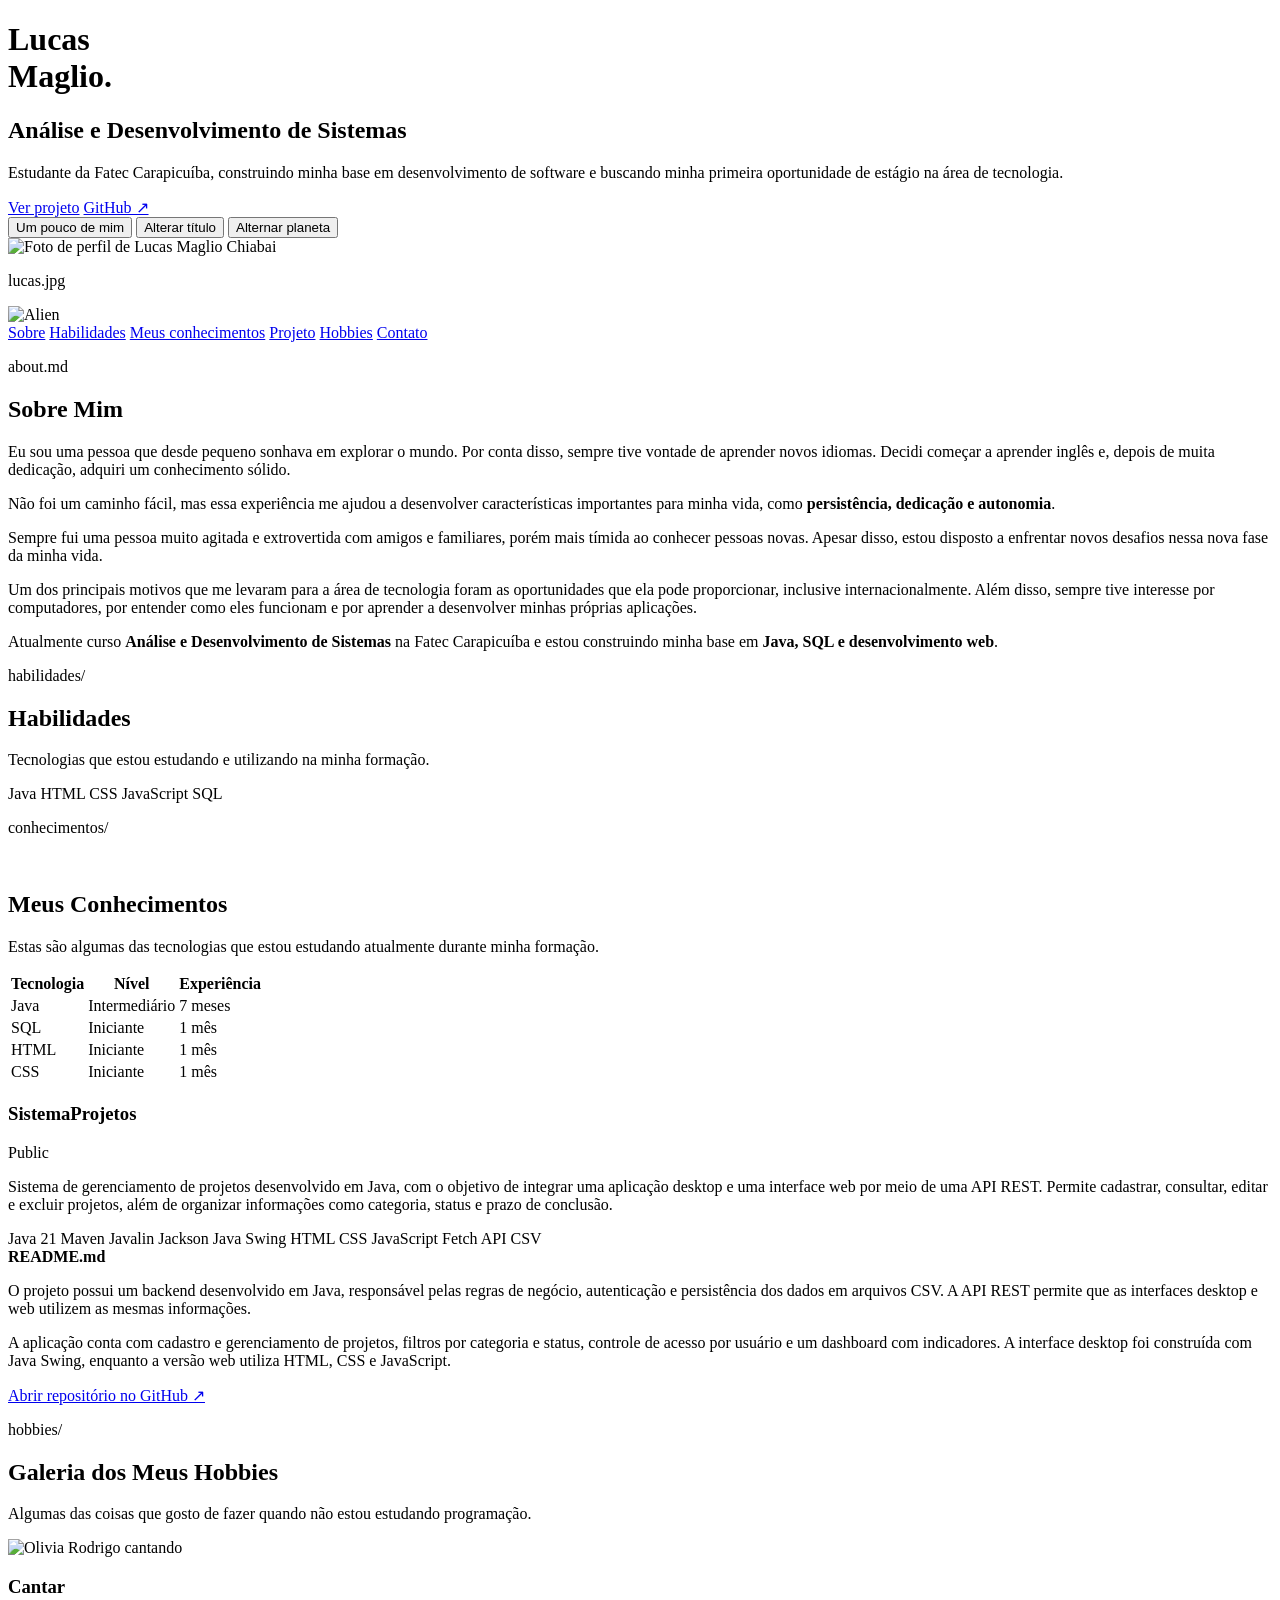
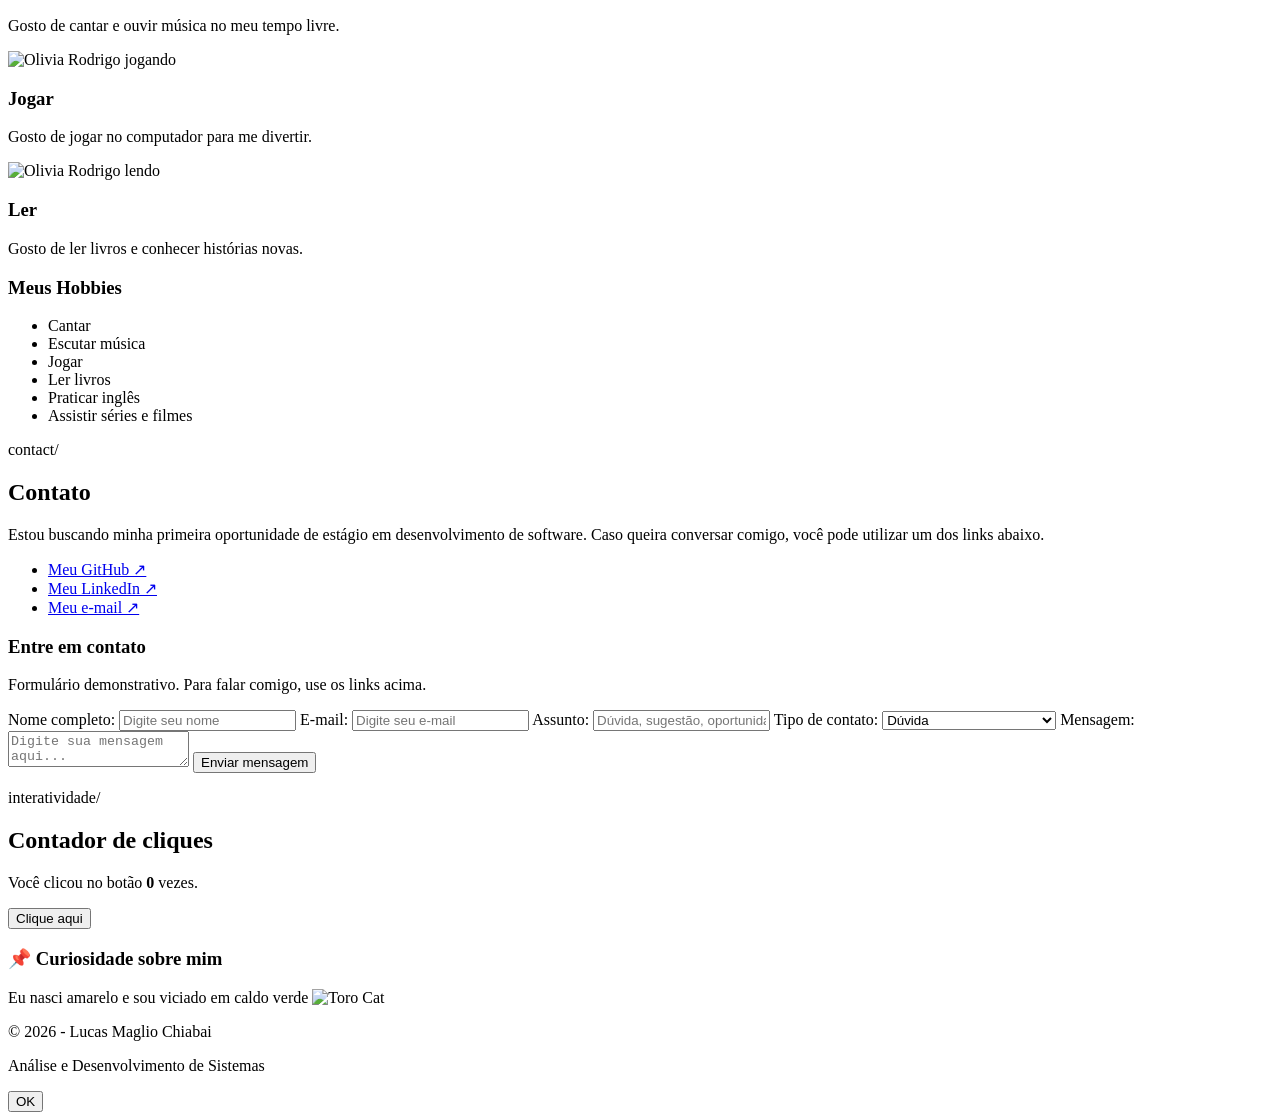
==== docs/index.html @ 8a70385c "Update index.html" ====
<!doctype html>
<html lang="pt-BR">
  <head>
    <meta charset="UTF-8" />
    <meta name="viewport" content="width=device-width, initial-scale=1.0" />

    <title>Portfólio - Lucas Maglio Chiabai</title>

    <link rel="stylesheet" href="../css/style.css" />

    <link rel="preconnect" href="https://fonts.googleapis.com" />
    <link rel="preconnect" href="https://fonts.gstatic.com" crossorigin />

    <link
      href="https://fonts.googleapis.com/css2?family=Jost:wght@400;500;600&display=swap"
      rel="stylesheet"
    />
  </head>

  <body>
    <div class="fundo-mercury"></div>

    <div class="layout">
      <!-- CABEÇALHO -->
      <header>
        <div class="apresentacao">
          <div class="texto-apresentacao">
            <h1 id="titulo-principal">
              Lucas<br />
              Maglio.
            </h1>

            <h2>Análise e Desenvolvimento de Sistemas</h2>

            <p>
              Estudante da Fatec Carapicuíba, construindo minha base em
              desenvolvimento de software e buscando minha primeira oportunidade
              de estágio na área de tecnologia.
            </p>

            <div class="botoes">
              <a class="botao-principal" href="#projeto">Ver projeto</a>

              <a
                class="botao-secundario"
                href="https://github.com/1lucasmaglio"
                target="_blank"
                rel="noopener noreferrer"
              >
                GitHub ↗
              </a>
            </div>

            <!-- BOTÕES DE INTERATIVIDADE -->
            <div class="botoes">
              <button class="botao-js" onclick="apresentacao()">
                Um pouco de mim
              </button>

              <button class="botao-js" onclick="alterarTitulo()">
                Alterar título
              </button>

              <button class="botao-js" onclick="alternarTema()">
                Alternar planeta
              </button>
            </div>
          </div>

          <!-- FOTO DE PERFIL -->
          <div class="foto-area">
            <img
              src="../imagens/imagem-lucas.jpg"
              alt="Foto de perfil de Lucas Maglio Chiabai"
            />

            <p>lucas.jpg</p>
          </div>

          <!-- Alien -->
          <div class="decoracoes-espaciais">
            <img id="alien" src="../imagens/alien.jpg" alt="Alien" />
          </div>
        </div>
      </header>

      <!-- MENU -->
      <nav class="menu">
        <a href="#sobre">Sobre</a>
        <a href="#habilidades">Habilidades</a>
        <a href="#conhecimentos">Meus conhecimentos</a>
        <a href="#projeto">Projeto</a>
        <a href="#hobbies">Hobbies</a>
        <a href="#contato">Contato</a>
      </nav>

      <main>
        <!-- SOBRE MIM -->
        <section class="card" id="sobre">
          <p class="nome-arquivo">about.md</p>

          <h2>Sobre Mim</h2>

          <div class="sobre">
            <p>
              Eu sou uma pessoa que desde pequeno sonhava em explorar o mundo.
              Por conta disso, sempre tive vontade de aprender novos idiomas.
              Decidi começar a aprender inglês e, depois de muita dedicação,
              adquiri um conhecimento sólido.
            </p>

            <p>
              Não foi um caminho fácil, mas essa experiência me ajudou a
              desenvolver características importantes para minha vida, como
              <strong>persistência, dedicação e autonomia</strong>.
            </p>

            <p>
              Sempre fui uma pessoa muito agitada e extrovertida com amigos e
              familiares, porém mais tímida ao conhecer pessoas novas. Apesar
              disso, estou disposto a enfrentar novos desafios nessa nova fase
              da minha vida.
            </p>

            <p>
              Um dos principais motivos que me levaram para a área de tecnologia
              foram as oportunidades que ela pode proporcionar, inclusive
              internacionalmente. Além disso, sempre tive interesse por
              computadores, por entender como eles funcionam e por aprender a
              desenvolver minhas próprias aplicações.
            </p>

            <p>
              Atualmente curso
              <strong>Análise e Desenvolvimento de Sistemas</strong>
              na Fatec Carapicuíba e estou construindo minha base em
              <strong>Java, SQL e desenvolvimento web</strong>.
            </p>
          </div>
        </section>

        <!-- HABILIDADES -->
        <section class="card" id="habilidades">
          <p class="nome-arquivo">habilidades/</p>

          <h2>Habilidades</h2>

          <p class="descricao">
            Tecnologias que estou estudando e utilizando na minha formação.
          </p>

          <div class="habilidades-lista">
            <span class="hab-item">Java</span>
            <span class="hab-item">HTML</span>
            <span class="hab-item">CSS</span>
            <span class="hab-item">JavaScript</span>
            <span class="hab-item">SQL</span>
          </div>
        </section>

        <!-- CONHECIMENTOS -->
        <section class="card" id="conhecimentos">
          <p class="nome-arquivo">conhecimentos/</p>

          <!-- SATURNO DECORATIVO -->
          <img
            src="../imagens/saturno.png"
            alt=""
            class="decoracao decoracao-jupiter"
            aria-hidden="true"
          />

          <h2>Meus Conhecimentos</h2>

          <p class="descricao">
            Estas são algumas das tecnologias que estou estudando atualmente
            durante minha formação.
          </p>

          <div class="tabela-container">
            <table>
              <thead>
                <tr>
                  <th>Tecnologia</th>
                  <th>Nível</th>
                  <th>Experiência</th>
                </tr>
              </thead>

              <tbody>
                <tr>
                  <td>Java</td>
                  <td>Intermediário</td>
                  <td>7 meses</td>
                </tr>

                <tr>
                  <td>SQL</td>
                  <td>Iniciante</td>
                  <td>1 mês</td>
                </tr>

                <tr>
                  <td>HTML</td>
                  <td>Iniciante</td>
                  <td>1 mês</td>
                </tr>

                <tr>
                  <td>CSS</td>
                  <td>Iniciante</td>
                  <td>1 mês</td>
                </tr>
              </tbody>
            </table>
          </div>
        </section>

        <!-- PROJETO -->
        <article class="projeto" id="projeto">
          <div class="projeto-topo">
            <h3>SistemaProjetos</h3>

            <span class="publico">Public</span>
          </div>

          <p class="projeto-descricao">
            Sistema de gerenciamento de projetos desenvolvido em Java, com o
            objetivo de integrar uma aplicação desktop e uma interface web por
            meio de uma API REST. Permite cadastrar, consultar, editar e excluir
            projetos, além de organizar informações como categoria, status e
            prazo de conclusão.
          </p>

          <div class="tecnologias-projeto">
            <span>Java 21</span>
            <span>Maven</span>
            <span>Javalin</span>
            <span>Jackson</span>
            <span>Java Swing</span>
            <span>HTML</span>
            <span>CSS</span>
            <span>JavaScript</span>
            <span>Fetch API</span>
            <span>CSV</span>
          </div>

          <div class="readme">
            <strong>README.md</strong>

            <p>
              O projeto possui um backend desenvolvido em Java, responsável
              pelas regras de negócio, autenticação e persistência dos dados em
              arquivos CSV. A API REST permite que as interfaces desktop e web
              utilizem as mesmas informações.
            </p>

            <p>
              A aplicação conta com cadastro e gerenciamento de projetos,
              filtros por categoria e status, controle de acesso por usuário e
              um dashboard com indicadores. A interface desktop foi construída
              com Java Swing, enquanto a versão web utiliza HTML, CSS e
              JavaScript.
            </p>
          </div>

          <a
            class="link-projeto"
            href="https://github.com/1lucasmaglio/SistemaProjetos"
            target="_blank"
            rel="noopener noreferrer"
          >
            Abrir repositório no GitHub ↗
          </a>
        </article>

        <!-- HOBBIES -->
        <section class="card" id="hobbies">
          <p class="nome-arquivo">hobbies/</p>

          <h2>Galeria dos Meus Hobbies</h2>

          <p class="descricao">
            Algumas das coisas que gosto de fazer quando não estou estudando
            programação.
          </p>

          <div class="galeria">
            <!-- CANTAR -->
            <div class="card-hobby">
              <img
                src="../imagens/oliviarodrigo-cantando.webp"
                alt="Olivia Rodrigo cantando"
              />

              <h3>Cantar</h3>

              <p>Gosto de cantar e ouvir música no meu tempo livre.</p>
            </div>

            <!-- JOGAR -->
            <div class="card-hobby">
              <img
                src="../imagens/oliviarodrigo-jogando.webp"
                alt="Olivia Rodrigo jogando"
              />

              <h3>Jogar</h3>

              <p>Gosto de jogar no computador para me divertir.</p>
            </div>

            <!-- LER -->
            <div class="card-hobby">
              <img
                src="../imagens/oliviarodrigo-lendo.webp"
                alt="Olivia Rodrigo lendo"
              />

              <h3>Ler</h3>

              <p>Gosto de ler livros e conhecer histórias novas.</p>
            </div>
          </div>

          <h3 class="titulo-hobbies">Meus Hobbies</h3>

          <ul class="lista-hobbies">
            <li>Cantar</li>
            <li>Escutar música</li>
            <li>Jogar</li>
            <li>Ler livros</li>
            <li>Praticar inglês</li>
            <li>Assistir séries e filmes</li>
          </ul>
        </section>

        <!-- CONTATO -->
        <section class="card" id="contato">
          <p class="nome-arquivo">contact/</p>

          <h2>Contato</h2>

          <p class="descricao">
            Estou buscando minha primeira oportunidade de estágio em
            desenvolvimento de software. Caso queira conversar comigo, você pode
            utilizar um dos links abaixo.
          </p>

          <ul class="links-contato">
            <li>
              <a
                href="https://github.com/1lucasmaglio"
                target="_blank"
                rel="noopener noreferrer"
              >
                Meu GitHub ↗
              </a>
            </li>

            <li>
              <a
                href="https://www.linkedin.com/in/lucas-maglio-chiabai/"
                target="_blank"
                rel="noopener noreferrer"
              >
                Meu LinkedIn ↗
              </a>
            </li>

            <li>
              <a href="mailto:lucasmaglionovo@gmail.com">Meu e-mail ↗</a>
            </li>
          </ul>

          <h3 class="titulo-contato">Entre em contato</h3>

          <p class="descricao">
            Formulário demonstrativo. Para falar comigo, use os links acima.
          </p>

          <!-- FORMULÁRIO -->
          <form class="formulario">
            <label for="nome">Nome completo:</label>

            <input
              type="text"
              id="nome"
              name="nome"
              placeholder="Digite seu nome"
              required
              minlength="3"
            />

            <label for="email">E-mail:</label>

            <input
              type="email"
              id="email"
              name="email"
              placeholder="Digite seu e-mail"
              required
            />

            <label for="assunto">Assunto:</label>

            <input
              type="text"
              id="assunto"
              name="assunto"
              placeholder="Dúvida, sugestão, oportunidade..."
            />

            <label for="tipo">Tipo de contato:</label>

            <select id="tipo" name="tipo">
              <option value="duvida">Dúvida</option>
              <option value="sugestao">Sugestão</option>
              <option value="oportunidade">Oportunidade profissional</option>
            </select>

            <label for="mensagem">Mensagem:</label>

            <textarea
              id="mensagem"
              name="mensagem"
              placeholder="Digite sua mensagem aqui..."
              required
              minlength="10"
            ></textarea>

            <button type="submit">Enviar mensagem</button>

            <p id="feedback"></p>
          </form>
        </section>

        <!-- CONTADOR DE CLIQUES -->
        <section class="card">
          <p class="nome-arquivo">interatividade/</p>

          <h2>Contador de cliques</h2>

          <div class="acoes-interativas">
            <p>
              Você clicou no botão
              <strong id="contador">0</strong>
              vezes.
            </p>

            <button class="botao-js" onclick="contarClique()">
              Clique aqui
            </button>
          </div>
        </section>

        <!-- CURIOSIDADE -->
        <aside class="curiosidade">
          <h3>📌 Curiosidade sobre mim</h3>

          <p>
            Eu nasci amarelo e sou viciado em caldo verde

            <img class="toro-inline" src="../imagens/toro.png" alt="Toro Cat" />
          </p>
        </aside>
      </main>

      <!-- RODAPÉ -->
      <footer>
        <p>© 2026 - Lucas Maglio Chiabai</p>

        <p>Análise e Desenvolvimento de Sistemas</p>
      </footer>
    </div>

    <div id="popup">
      <p id="popup-mensagem"></p>

      <input type="text" id="popup-input" hidden />

      <button id="popup-confirmar">OK</button>
    </div>

    <!-- JAVASCRIPT EXTERNO -->
    <script src="../js/script.js"></script>
  </body>
</html>
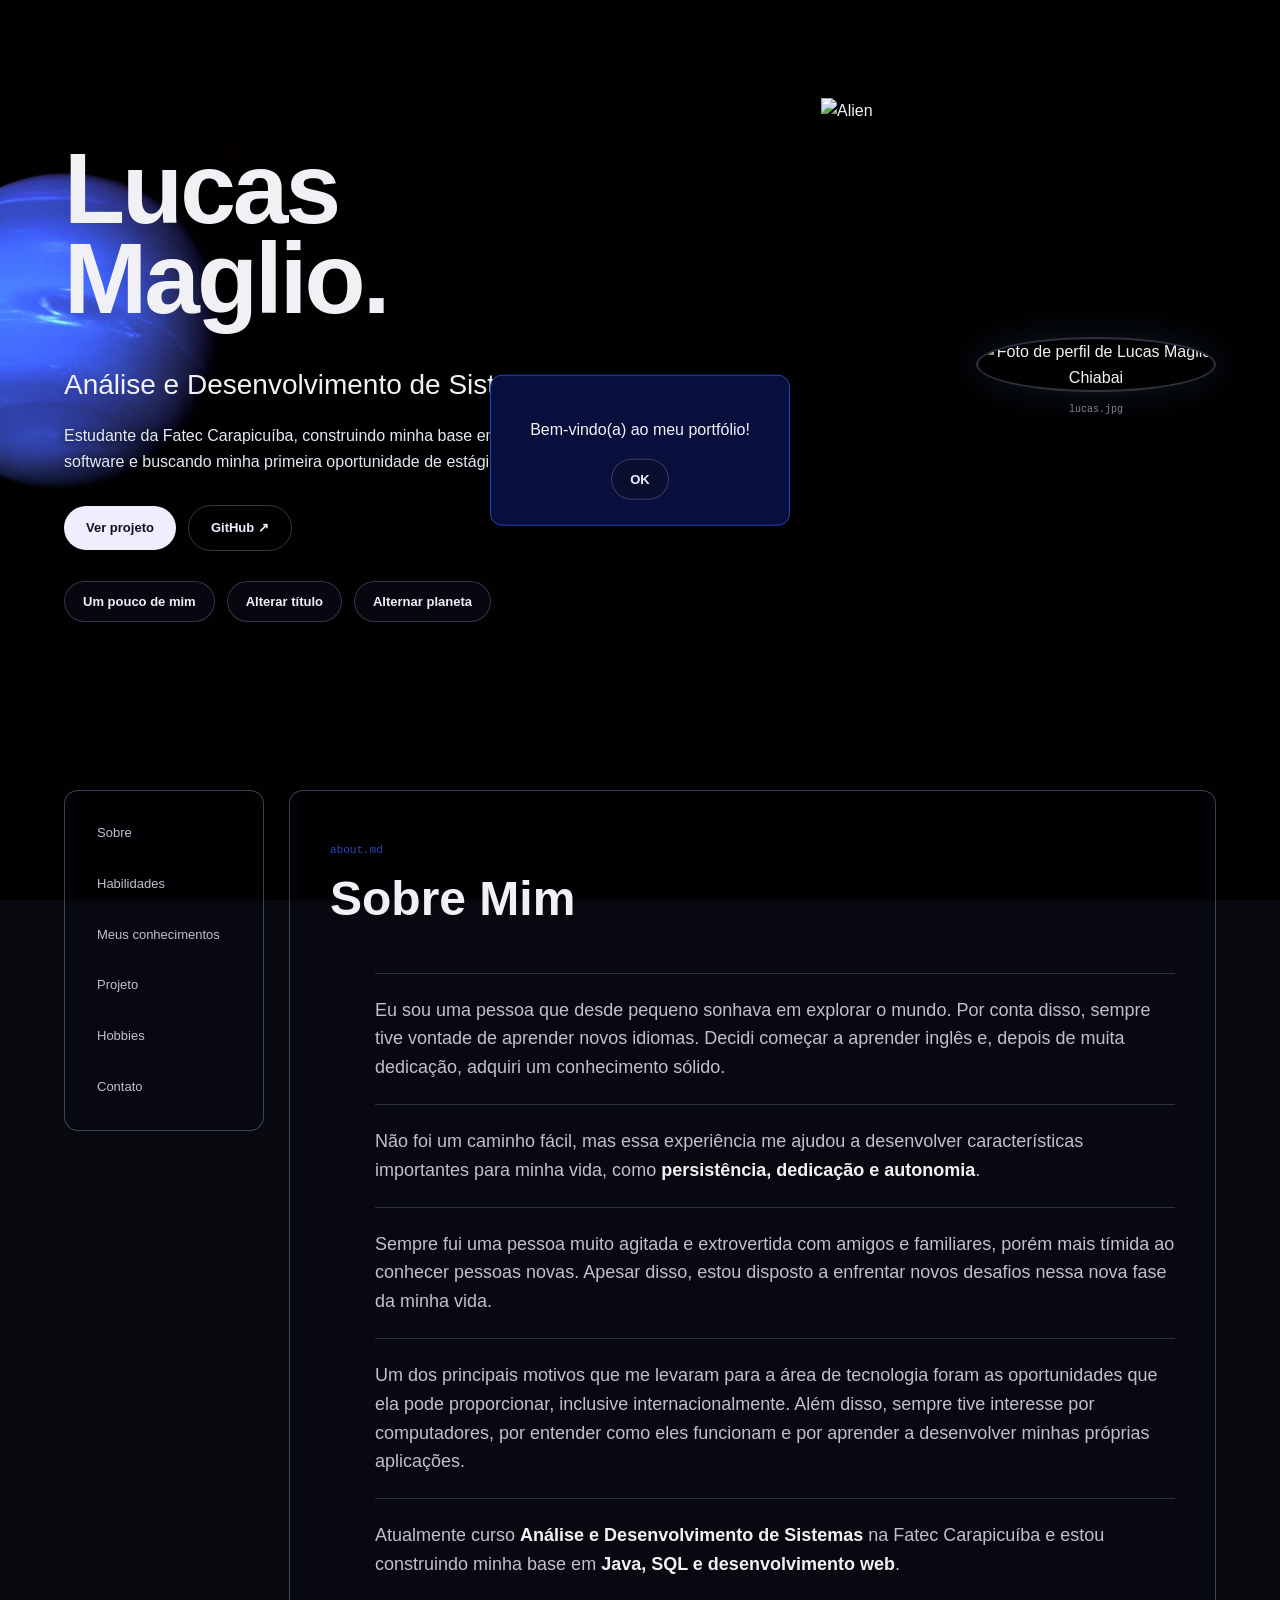
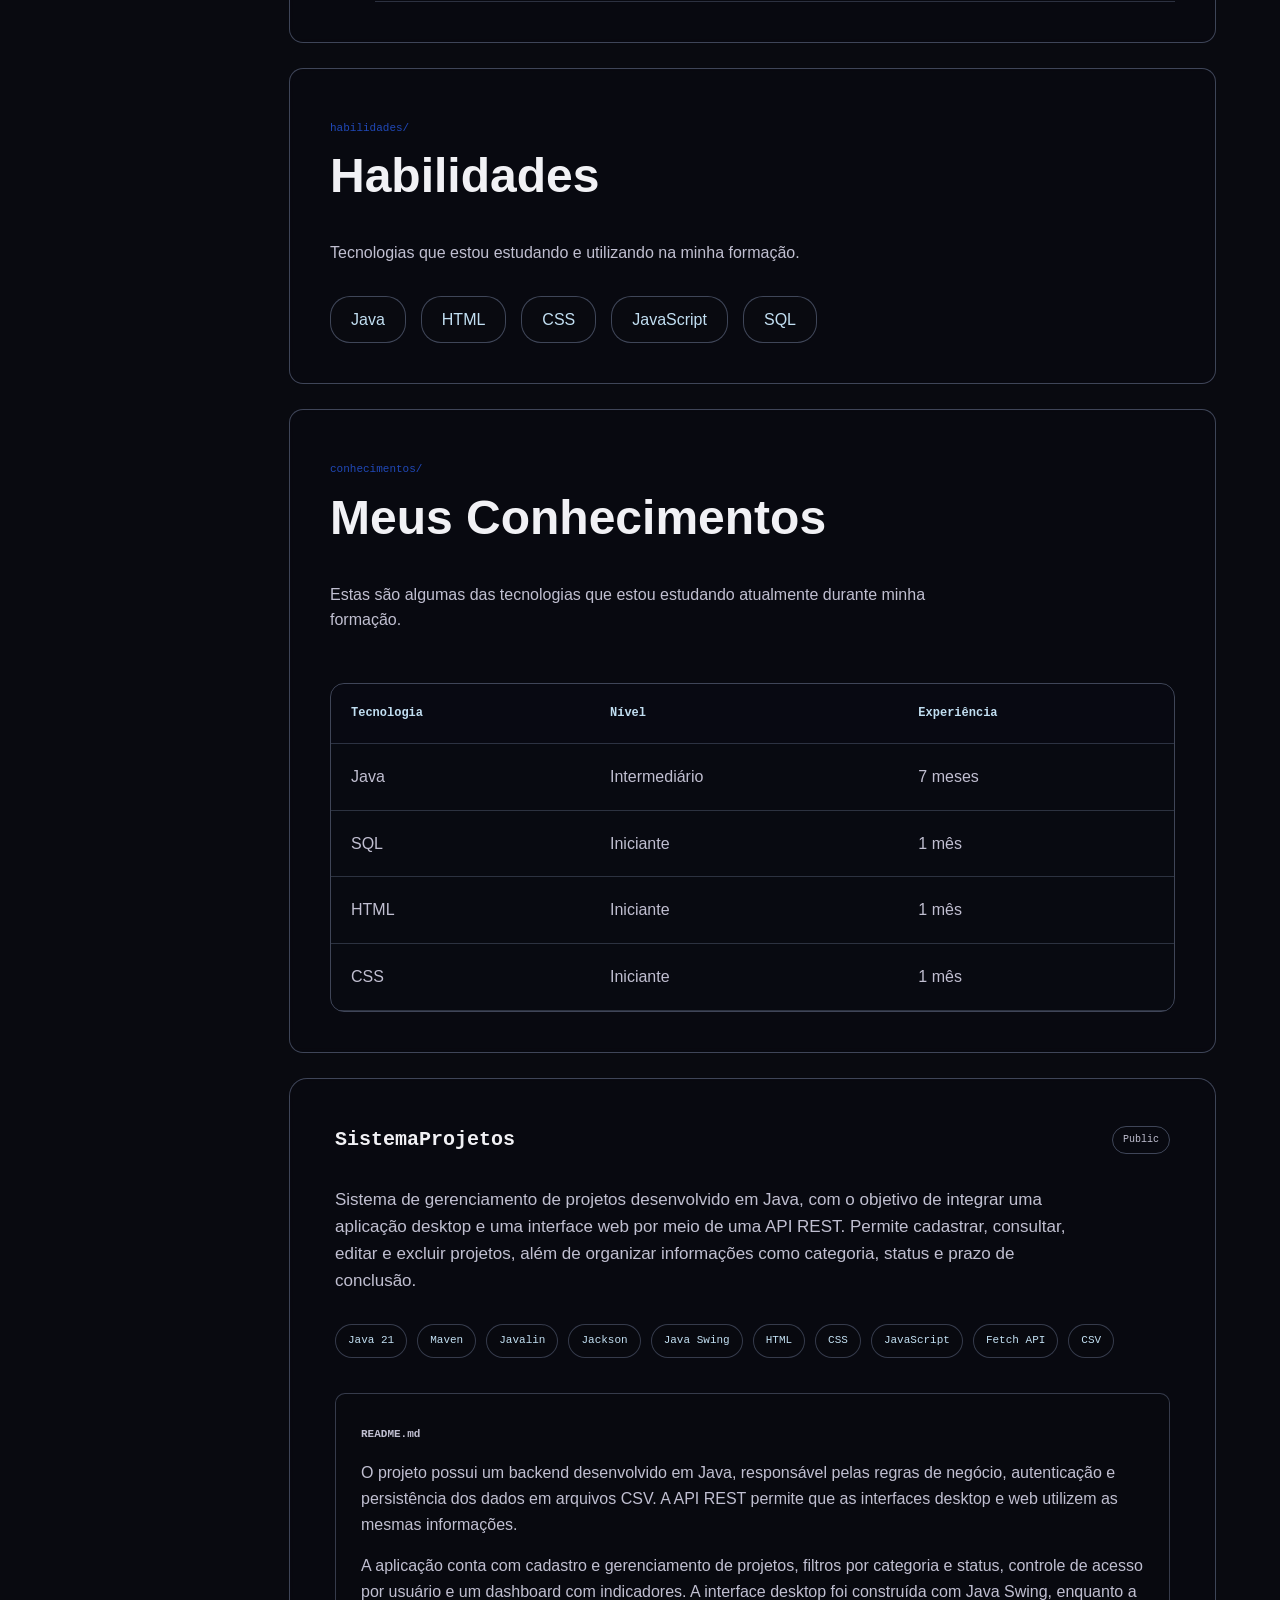
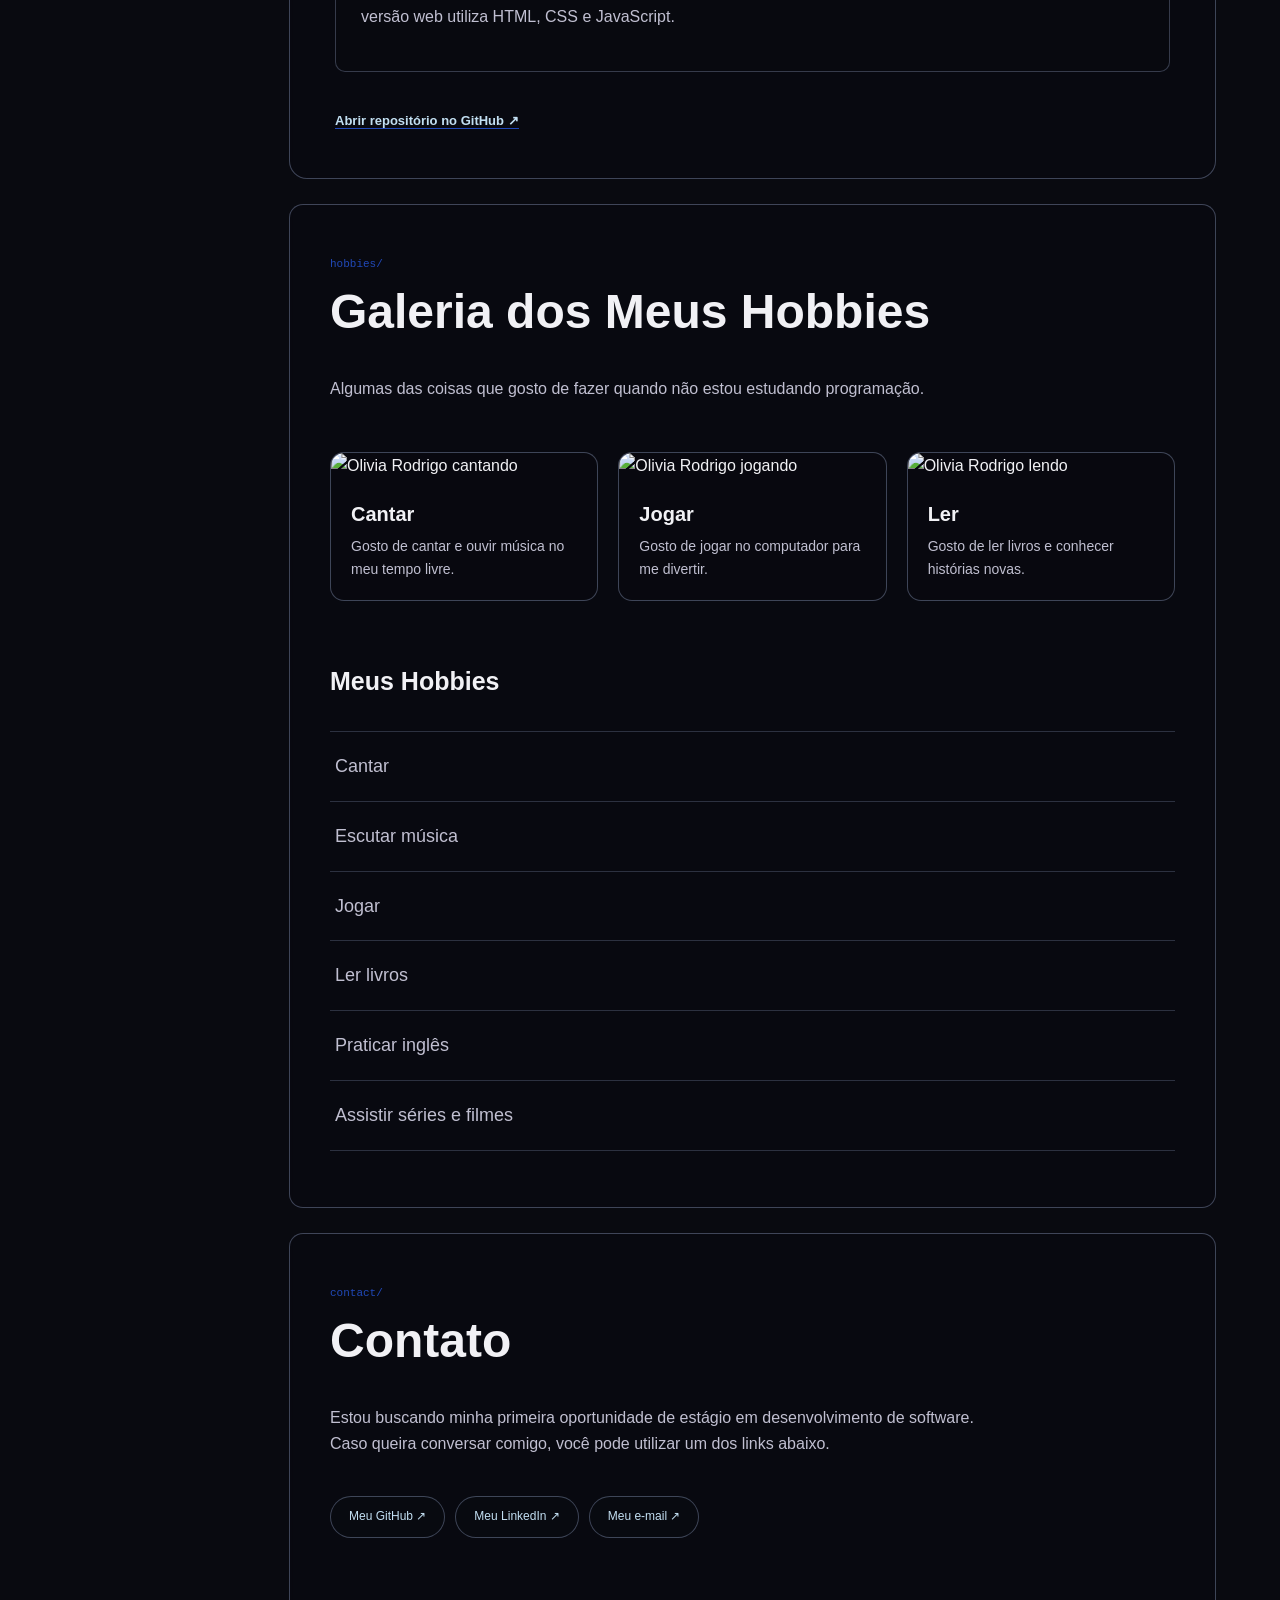
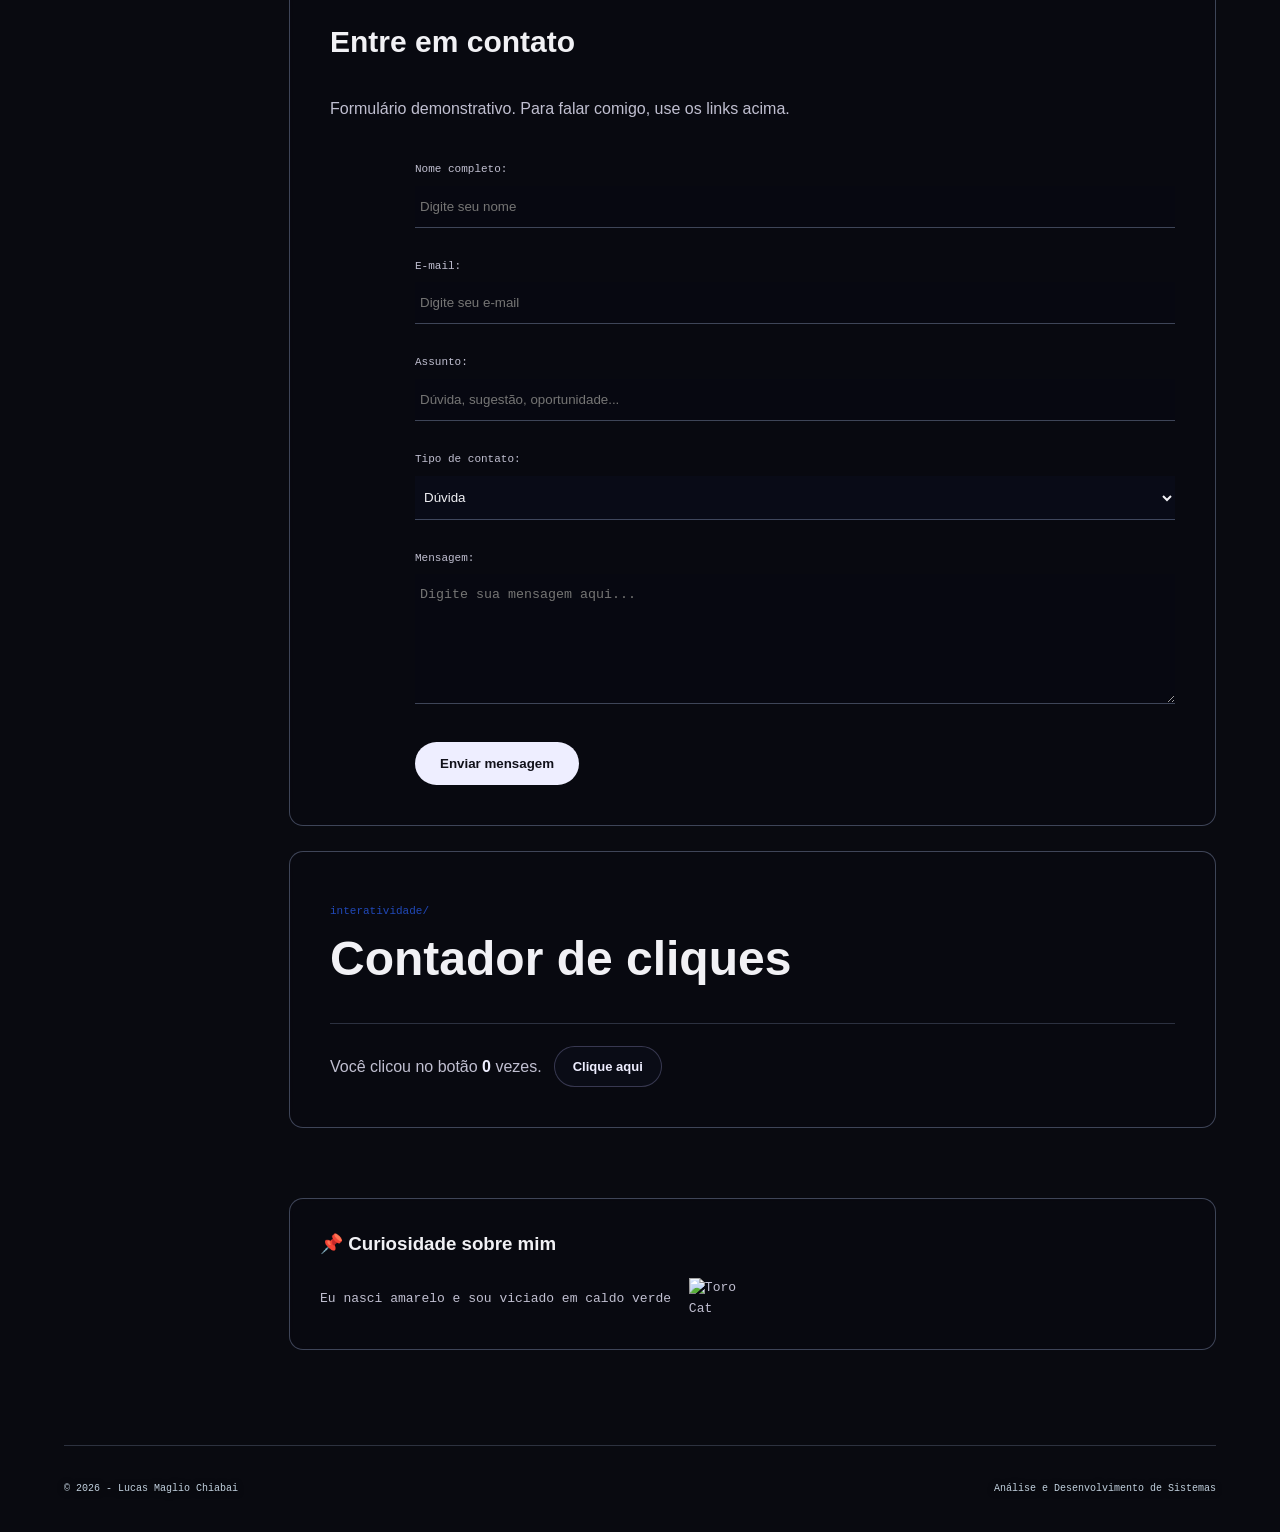
==== commit a75a1216: "Update index.html" ====
--- a/docs/index.html
+++ b/docs/index.html
@@ -6,7 +6,7 @@
 
     <title>Portfólio - Lucas Maglio Chiabai</title>
 
-    <link rel="stylesheet" href="../css/style.css" />
+    <link rel="stylesheet" href="css/style.css" />
 
     <link rel="preconnect" href="https://fonts.googleapis.com" />
     <link rel="preconnect" href="https://fonts.gstatic.com" crossorigin />
@@ -483,6 +483,6 @@
     </div>
 
     <!-- JAVASCRIPT EXTERNO -->
-    <script src="../js/script.js"></script>
+    <script src="js/script.js"></script>
   </body>
 </html>
--- a/docs/css/style.css
+++ b/docs/css/style.css
@@ -0,0 +1,1324 @@
+/* =================================
+   GERAL
+================================= */
+
+* {
+  box-sizing: border-box;
+}
+
+html {
+  scroll-behavior: smooth;
+}
+
+body {
+  position: relative;
+  isolation: isolate;
+  margin: 0;
+
+  background-color: #090a10;
+  background-image: url("../imagens/neptune.png");
+  background-size: cover;
+  background-position: center;
+  background-attachment: fixed;
+  background-repeat: no-repeat;
+
+  color: #f1f1f5;
+  font-family: "Jost", Arial, sans-serif;
+  line-height: 1.6;
+}
+
+/* Camadas dos fundos dos outros planetas */
+
+/* Camadas dos fundos dos outros planetas */
+
+body::before,
+body::after,
+body .fundo-mercury {
+  content: "";
+  position: fixed;
+  inset: 0;
+
+  z-index: 0;
+  pointer-events: none;
+
+  background-size: cover;
+  background-position: center;
+  background-repeat: no-repeat;
+  background-attachment: fixed;
+
+  opacity: 0;
+  transition: opacity 0.8s ease;
+}
+
+/* Uranus */
+
+body::before {
+  background-image: url("../imagens/uranus.png");
+}
+
+body.tema-uranus::before {
+  opacity: 1;
+}
+
+/* Venus */
+
+body::after {
+  background-image: url("../imagens/venus.png");
+}
+
+body.tema-venus::after {
+  opacity: 1;
+}
+
+/* Mercury */
+
+body .fundo-mercury {
+  position: fixed;
+  inset: 0;
+
+  z-index: 0;
+  pointer-events: none;
+
+  background-image: url("../imagens/mercury.png");
+  background-size: cover;
+  background-position: center;
+  background-repeat: no-repeat;
+  background-attachment: fixed;
+
+  opacity: 0;
+  transition: opacity 0.8s ease;
+}
+
+body.tema-mercury .fundo-mercury {
+  opacity: 1;
+}
+
+/* =================================
+   LAYOUT
+================================= */
+
+.layout {
+  position: relative;
+  z-index: 1;
+
+  display: grid;
+  grid-template-columns: 200px 1fr;
+
+  grid-template-areas:
+    "header header"
+    "nav main"
+    "footer footer";
+
+  gap: 25px;
+
+  width: 90%;
+  max-width: 1180px;
+  margin: 0 auto;
+}
+
+header,
+.menu,
+main,
+footer {
+  position: relative;
+  z-index: 1;
+}
+
+/* =================================
+   CABEÇALHO
+================================= */
+
+header {
+  grid-area: header;
+
+  width: 100%;
+  min-height: 85vh;
+  margin: auto;
+
+  display: flex;
+  align-items: center;
+}
+
+.apresentacao {
+  position: relative;
+  width: 100%;
+
+  display: flex;
+  align-items: center;
+  justify-content: space-between;
+
+  gap: 80px;
+  padding: 80px 0;
+}
+
+.texto-apresentacao {
+  position: relative;
+  z-index: 1;
+
+  width: 65%;
+  max-width: 720px;
+}
+
+.texto-apresentacao h1 {
+  margin: 0;
+
+  font-size: 100px;
+  font-weight: 600;
+  line-height: 0.9;
+  letter-spacing: -3px;
+}
+
+.texto-apresentacao h2 {
+  margin-top: 40px;
+  margin-bottom: 15px;
+
+  font-size: 28px;
+  font-weight: 500;
+}
+
+.texto-apresentacao > p {
+  max-width: 600px;
+
+  color: #e0eaf4;
+  font-size: 16px;
+  text-shadow: 0 1px 8px rgba(0, 0, 0, 0.9);
+}
+
+/* =================================
+   PLANETA AZUL
+================================= */
+
+.decoracoes-espaciais {
+  position: absolute;
+  top: 35px;
+  right: 265px;
+  z-index: 0;
+
+  width: 130px;
+  flex-shrink: 0;
+}
+
+#alien {
+  display: block;
+  width: 100%;
+  height: auto;
+
+  cursor: pointer;
+}
+
+/* =================================
+   FOTO
+================================= */
+
+.foto-area {
+  position: relative;
+  z-index: 1;
+
+  width: 240px;
+  text-align: center;
+}
+
+.foto-area img {
+  width: 240px;
+  height: 240px;
+
+  object-fit: cover;
+
+  border: 2px solid rgba(190, 190, 255, 0.25);
+  border-radius: 50%;
+
+  box-shadow: 0 0 35px rgba(65, 170, 230, 0.15);
+  transition: transform 0.3s;
+}
+
+.foto-area img:hover {
+  transform: scale(1.03);
+}
+
+.foto-area p {
+  color: #858599;
+  font-family: monospace;
+  font-size: 10px;
+}
+
+/* =================================
+   BOTÕES
+================================= */
+
+.botoes {
+  display: flex;
+  flex-wrap: wrap;
+  align-items: center;
+
+  gap: 12px;
+  margin-top: 30px;
+}
+
+.botao-principal,
+.botao-secundario {
+  padding: 12px 22px;
+
+  border-radius: 25px;
+
+  font-size: 13px;
+  font-weight: 600;
+  text-decoration: none;
+
+  transition: 0.2s;
+}
+
+.botao-principal {
+  background-color: #eeeeff;
+  color: #11111a;
+}
+
+.botao-secundario {
+  color: #eeeeff;
+  border: 1px solid rgba(210, 210, 255, 0.25);
+}
+
+.botao-principal:hover {
+  background-color: #080f3d;
+  color: #ffffff;
+}
+
+.botao-secundario:hover {
+  background-color: rgba(25, 24, 39, 0.7);
+  border-color: #102b80;
+}
+
+/* =================================
+   MENU
+================================= */
+
+.menu {
+  grid-area: nav;
+
+  position: sticky;
+  top: 25px;
+  align-self: start;
+  z-index: 10;
+
+  padding: 22px;
+
+  display: flex;
+  flex-direction: column;
+  justify-content: center;
+
+  gap: 10px;
+
+  background-color: rgba(10, 12, 25, 0.08);
+
+  border: 1px solid rgba(190, 210, 255, 0.3);
+  border-radius: 14px;
+
+  backdrop-filter: blur(3px);
+  -webkit-backdrop-filter: blur(3px);
+}
+
+.menu a {
+  display: block;
+  padding: 10px;
+
+  border-radius: 8px;
+
+  color: #c0bfd1;
+  font-size: 13px;
+  text-decoration: none;
+
+  transition: 0.2s;
+}
+
+.menu a:hover {
+  background-color: rgba(8, 15, 61, 0.35);
+  color: #a8d4ed;
+}
+
+/* =================================
+   CONTEÚDO
+================================= */
+
+main {
+  grid-area: main;
+  min-width: 0;
+  width: 100%;
+}
+
+/* =================================
+   SEÇÕES
+================================= */
+
+.card {
+  position: relative;
+
+  margin-bottom: 25px;
+  padding: 40px;
+
+  background-color: rgba(10, 12, 25, 0.04);
+
+  border: 1px solid rgba(190, 210, 255, 0.3);
+  border-radius: 14px;
+
+  overflow: hidden;
+
+  backdrop-filter: blur(2px);
+  -webkit-backdrop-filter: blur(2px);
+}
+
+.card > *:not(.decoracao) {
+  position: relative;
+  z-index: 1;
+}
+
+.nome-arquivo {
+  margin-bottom: 15px;
+
+  color: #2048b8;
+  font-family: monospace;
+  font-size: 11px;
+}
+
+section > h2 {
+  margin-top: 0;
+
+  font-size: 48px;
+  font-weight: 600;
+  line-height: 1;
+}
+
+.descricao {
+  max-width: 650px;
+  margin-top: 25px;
+
+  color: #c0bfd1;
+  font-size: 16px;
+}
+
+/* =================================
+   DECORAÇÕES DAS SEÇÕES
+================================= */
+
+.decoracao {
+  position: absolute;
+  z-index: 0;
+  pointer-events: none;
+
+  opacity: 0.75;
+}
+
+/* Saturno */
+
+.decoracao-jupiter {
+  width: 110px;
+  top: 35px;
+  right: 25px;
+
+  transform: rotate(8deg);
+}
+
+/* Galáxia */
+
+.decoracao-projeto {
+  width: 130px;
+  top: 25px;
+  right: 25px;
+}
+
+/* =================================
+   SOBRE MIM
+================================= */
+
+.sobre {
+  max-width: 800px;
+  margin-top: 50px;
+  margin-left: auto;
+}
+
+.sobre p {
+  margin: 0;
+  padding: 22px 0;
+
+  color: #c0bfd1;
+  font-size: 18px;
+
+  border-bottom: 1px solid rgba(190, 210, 255, 0.2);
+}
+
+.sobre p:first-child {
+  border-top: 1px solid rgba(190, 210, 255, 0.2);
+}
+
+.sobre strong {
+  color: #f1f1f5;
+}
+
+/* =================================
+   HABILIDADES
+================================= */
+
+.habilidades-lista {
+  display: flex;
+  flex-wrap: wrap;
+
+  gap: 15px;
+  margin-top: 30px;
+}
+
+.hab-item {
+  padding: 10px 20px;
+
+  background-color: rgba(24, 24, 39, 0.06);
+  color: #c2dff2;
+
+  border: 1px solid rgba(190, 210, 255, 0.3);
+  border-radius: 20px;
+}
+
+/* =================================
+   TABELA
+================================= */
+
+.tabela-container {
+  margin-top: 50px;
+  overflow-x: auto;
+
+  border: 1px solid rgba(190, 210, 255, 0.3);
+  border-radius: 14px;
+}
+
+table {
+  width: 100%;
+  border-collapse: collapse;
+
+  background-color: rgba(15, 17, 32, 0.06);
+}
+
+th,
+td {
+  padding: 20px;
+  text-align: left;
+
+  border-bottom: 1px solid rgba(190, 210, 255, 0.2);
+}
+
+th {
+  background-color: rgba(10, 12, 25, 0.12);
+  color: #c2dff2;
+
+  font-family: monospace;
+  font-size: 12px;
+}
+
+td {
+  color: #c0bfd1;
+}
+
+tbody tr:hover {
+  background-color: rgba(8, 15, 61, 0.2);
+}
+
+/* =================================
+   PROJETO
+================================= */
+
+.projeto {
+  margin: 0 0 25px;
+  padding: 45px;
+
+  background-color: rgba(15, 17, 32, 0.04);
+
+  border: 1px solid rgba(190, 210, 255, 0.3);
+  border-radius: 18px;
+
+  backdrop-filter: blur(2px);
+  -webkit-backdrop-filter: blur(2px);
+}
+
+.projeto-topo {
+  display: flex;
+  align-items: center;
+  justify-content: space-between;
+}
+
+.projeto-topo h3 {
+  margin: 0;
+
+  font-family: monospace;
+  font-size: 20px;
+}
+
+.publico {
+  padding: 5px 10px;
+
+  color: #c0bfd1;
+
+  border: 1px solid rgba(190, 210, 255, 0.3);
+  border-radius: 20px;
+
+  font-family: monospace;
+  font-size: 10px;
+}
+
+.projeto-descricao {
+  max-width: 750px;
+  margin: 30px 0;
+
+  color: #c0bfd1;
+  font-size: 17px;
+}
+
+.tecnologias-projeto {
+  display: flex;
+  flex-wrap: wrap;
+  gap: 10px;
+}
+
+.tecnologias-projeto span {
+  padding: 7px 12px;
+
+  background-color: rgba(10, 12, 25, 0.06);
+  color: #c2dff2;
+
+  border: 1px solid rgba(190, 210, 255, 0.25);
+  border-radius: 20px;
+
+  font-family: monospace;
+  font-size: 11px;
+}
+
+.readme {
+  margin: 35px 0;
+  padding: 25px;
+
+  background-color: rgba(5, 7, 18, 0.06);
+
+  border: 1px solid rgba(190, 210, 255, 0.25);
+  border-radius: 10px;
+}
+
+.readme strong {
+  color: #c0bfd1;
+
+  font-family: monospace;
+  font-size: 11px;
+}
+
+.readme p {
+  color: #c0bfd1;
+}
+
+.link-projeto {
+  color: #c2dff2;
+
+  font-size: 13px;
+  font-weight: 600;
+  text-decoration: none;
+
+  border-bottom: 1px solid #2048b8;
+}
+
+.link-projeto:hover {
+  color: #ffffff;
+  border-color: #ffffff;
+}
+
+/* =================================
+   GALERIA
+================================= */
+
+.galeria {
+  display: grid;
+  grid-template-columns: repeat(3, 1fr);
+
+  gap: 20px;
+  margin-top: 50px;
+}
+
+.card-hobby {
+  background-color: rgba(15, 17, 32, 0.04);
+
+  border: 1px solid rgba(190, 210, 255, 0.3);
+  border-radius: 14px;
+
+  overflow: hidden;
+
+  transition:
+    transform 0.2s,
+    border-color 0.2s;
+
+  backdrop-filter: blur(2px);
+  -webkit-backdrop-filter: blur(2px);
+}
+
+.card-hobby img {
+  width: 100%;
+  height: 230px;
+
+  object-fit: cover;
+}
+
+.card-hobby h3 {
+  margin: 20px 20px 5px;
+  font-size: 20px;
+}
+
+.card-hobby p {
+  margin: 0 20px 20px;
+
+  color: #c0bfd1;
+  font-size: 14px;
+}
+
+.card-hobby:hover {
+  transform: translateY(-4px);
+  border-color: #2048b8;
+}
+
+/* =================================
+   LISTA DE HOBBIES
+================================= */
+
+.titulo-hobbies {
+  margin-top: 60px;
+  font-size: 25px;
+}
+
+.lista-hobbies {
+  margin-top: 30px;
+  padding: 0;
+
+  list-style: none;
+  border-top: 1px solid rgba(190, 210, 255, 0.2);
+}
+
+.lista-hobbies li {
+  padding: 20px 5px;
+
+  color: #c0bfd1;
+  font-size: 18px;
+
+  border-bottom: 1px solid rgba(190, 210, 255, 0.2);
+}
+
+.lista-hobbies li:hover {
+  color: #c2dff2;
+}
+
+/* =================================
+   LINKS DE CONTATO
+================================= */
+
+.links-contato {
+  display: flex;
+  flex-wrap: wrap;
+
+  gap: 10px;
+  margin-top: 40px;
+  padding: 0;
+
+  list-style: none;
+}
+
+.links-contato a {
+  display: block;
+  padding: 10px 18px;
+
+  color: #c2dff2;
+  background-color: rgba(15, 17, 32, 0.06);
+
+  border: 1px solid rgba(190, 210, 255, 0.3);
+  border-radius: 25px;
+
+  font-size: 12px;
+  text-decoration: none;
+}
+
+.links-contato a:hover {
+  color: #eeeeff;
+
+  background-color: rgba(8, 15, 61, 0.35);
+  border-color: #2048b8;
+}
+
+/* =================================
+   FORMULÁRIO
+================================= */
+
+.titulo-contato {
+  margin-top: 80px;
+  font-size: 30px;
+}
+
+.formulario {
+  max-width: 760px;
+  margin-top: 40px;
+  margin-left: auto;
+}
+
+.formulario label {
+  display: block;
+  margin-bottom: 7px;
+
+  color: #c0bfd1;
+
+  font-family: monospace;
+  font-size: 11px;
+}
+
+.formulario input,
+.formulario textarea,
+.formulario select {
+  width: 100%;
+  margin-bottom: 30px;
+  padding: 13px 5px;
+
+  background-color: rgba(10, 12, 25, 0.08);
+  color: #f1f1f5;
+
+  border: none;
+  border-bottom: 1px solid rgba(190, 210, 255, 0.3);
+
+  outline: none;
+}
+
+.formulario textarea {
+  min-height: 130px;
+  resize: vertical;
+}
+
+.formulario select {
+  background-color: rgba(10, 12, 25, 0.85);
+}
+
+.formulario input:focus,
+.formulario textarea:focus,
+.formulario select:focus {
+  border-bottom-color: #2048b8;
+}
+
+.formulario button {
+  padding: 14px 25px;
+
+  background-color: #eeeeff;
+  color: #11111a;
+
+  border: none;
+  border-radius: 25px;
+
+  font-weight: 600;
+  cursor: pointer;
+}
+
+.formulario button:hover {
+  background-color: #080f3d;
+  color: #ffffff;
+}
+
+/* =================================
+   CURIOSIDADE E TORO
+================================= */
+
+.curiosidade {
+  margin: 70px 0;
+  padding: 30px;
+
+  background-color: rgba(15, 17, 32, 0.04);
+
+  border: 1px solid rgba(190, 210, 255, 0.3);
+  border-radius: 14px;
+
+  backdrop-filter: blur(2px);
+  -webkit-backdrop-filter: blur(2px);
+}
+
+.curiosidade h3 {
+  margin-top: 0;
+}
+
+.curiosidade p {
+  margin-bottom: 0;
+
+  color: #c0bfd1;
+  font-family: monospace;
+}
+
+.toro-inline {
+  display: inline-block;
+  width: 65px;
+  margin-left: 10px;
+
+  vertical-align: middle;
+}
+
+/* =================================
+   RODAPÉ
+================================= */
+
+footer {
+  grid-area: footer;
+
+  width: 100%;
+  margin: auto;
+  padding: 35px 0;
+
+  display: flex;
+  justify-content: space-between;
+
+  border-top: 1px solid rgba(190, 210, 255, 0.2);
+}
+
+footer p {
+  margin: 0;
+
+  color: #c1d0de;
+
+  font-family: monospace;
+  font-size: 10px;
+
+  text-shadow: 0 1px 6px rgba(0, 0, 0, 0.9);
+}
+
+/* =================================
+   FOCO DO TECLADO
+================================= */
+
+a:focus,
+input:focus,
+select:focus,
+textarea:focus {
+  outline: 2px solid #2048b8;
+  outline-offset: 4px;
+}
+
+button:focus:not(:focus-visible) {
+  outline: none;
+}
+
+/* =================================
+   INTERATIVIDADE COM JAVASCRIPT
+================================= */
+
+.botao-js {
+  padding: 12px 18px;
+
+  background-color: rgba(15, 17, 32, 0.45);
+  color: #eeeeff;
+
+  border: 1px solid rgba(190, 190, 255, 0.25);
+  border-radius: 25px;
+
+  font-family: inherit;
+  font-size: 13px;
+  font-weight: 600;
+
+  cursor: pointer;
+  transition: 0.2s;
+}
+
+.botao-js:hover {
+  background-color: rgba(8, 15, 61, 0.85);
+  color: #ffffff;
+
+  border-color: #102b80;
+}
+
+.botao-js:focus-visible {
+  outline: 2px solid #2048b8;
+  outline-offset: 3px;
+}
+
+.acoes-interativas {
+  display: flex;
+  flex-wrap: wrap;
+  align-items: center;
+
+  gap: 12px;
+  margin-top: 30px;
+  padding-top: 22px;
+
+  border-top: 1px solid rgba(190, 210, 255, 0.2);
+}
+
+.acoes-interativas p {
+  margin: 0;
+  color: #c0bfd1;
+}
+
+.acoes-interativas strong {
+  color: #eeeeff;
+}
+
+/* =================================
+   MENSAGENS DO FORMULÁRIO
+================================= */
+
+#feedback {
+  display: none;
+
+  margin-top: 20px;
+  padding: 15px;
+
+  border-radius: 8px;
+
+  font-size: 14px;
+  font-weight: 500;
+}
+
+/* Mensagem de erro */
+
+#feedback.erro {
+  display: block;
+
+  color: #ffb4ab;
+  background-color: rgba(33, 20, 22, 0.85);
+
+  border: 1px solid #693b3e;
+}
+
+/* Mensagem de sucesso */
+
+#feedback.sucesso {
+  display: block;
+
+  color: #b7e4c7;
+  background-color: rgba(20, 32, 25, 0.85);
+
+  border: 1px solid #315c43;
+}
+
+/* =================================
+   CELULAR
+================================= */
+
+@media (max-width: 767px) {
+  .layout {
+    grid-template-columns: 1fr;
+
+    grid-template-areas:
+      "header"
+      "nav"
+      "main"
+      "footer";
+  }
+
+  header {
+    min-height: auto;
+  }
+
+  .apresentacao {
+    flex-direction: column;
+    gap: 40px;
+    padding: 45px 0;
+  }
+
+  .texto-apresentacao {
+    width: 100%;
+  }
+
+  .texto-apresentacao h1 {
+    font-size: 50px;
+  }
+
+  .texto-apresentacao h2 {
+    font-size: 22px;
+  }
+
+  .foto-area {
+    width: 190px;
+  }
+
+  .foto-area img {
+    width: 190px;
+    height: 190px;
+  }
+
+  .decoracoes-espaciais {
+    width: 75px;
+    top: 15px;
+    right: 5px;
+  }
+
+  .botoes {
+    flex-wrap: wrap;
+  }
+
+  .menu {
+    position: static;
+    flex-direction: column;
+    padding: 15px;
+  }
+
+  .menu a {
+    text-align: center;
+  }
+
+  .card {
+    padding: 25px;
+  }
+
+  section > h2 {
+    font-size: 36px;
+  }
+
+  .sobre {
+    margin-top: 25px;
+  }
+
+  .sobre p {
+    font-size: 16px;
+  }
+
+  .habilidades-lista {
+    display: grid;
+    grid-template-columns: 1fr;
+  }
+
+  .galeria {
+    grid-template-columns: 1fr;
+  }
+
+  .card-hobby {
+    min-width: 0;
+  }
+
+  .tecnologias-projeto {
+    flex-wrap: wrap;
+  }
+
+  .projeto {
+    padding: 25px;
+  }
+
+  .projeto-topo {
+    display: block;
+  }
+
+  .publico {
+    display: inline-block;
+    margin-top: 15px;
+  }
+
+  .decoracao-jupiter {
+    width: 70px;
+    top: 15px;
+    right: 10px;
+    opacity: 0.35;
+  }
+
+  .decoracao-projeto {
+    width: 80px;
+    right: 10px;
+  }
+
+  footer {
+    display: block;
+  }
+
+  footer p {
+    margin-bottom: 10px;
+  }
+}
+
+/* =================================
+   TABLET
+================================= */
+
+@media (min-width: 768px) and (max-width: 1023px) {
+  .layout {
+    grid-template-columns: 1fr;
+
+    grid-template-areas:
+      "header"
+      "nav"
+      "main"
+      "footer";
+  }
+
+  .texto-apresentacao h1 {
+    font-size: 70px;
+  }
+
+  .texto-apresentacao h2 {
+    font-size: 28px;
+  }
+
+  .foto-area {
+    width: 200px;
+  }
+
+  .foto-area img {
+    width: 200px;
+    height: 200px;
+  }
+
+  .menu {
+    position: static;
+    flex-direction: row;
+    flex-wrap: wrap;
+    justify-content: center;
+  }
+
+  .habilidades-lista {
+    display: grid;
+    grid-template-columns: repeat(2, 1fr);
+  }
+
+  .galeria {
+    grid-template-columns: repeat(2, 1fr);
+  }
+
+  .decoracao-jupiter {
+    width: 90px;
+    right: 15px;
+  }
+}
+
+/* =================================
+   DESKTOP
+================================= */
+
+@media (min-width: 1024px) {
+  .layout {
+    grid-template-columns: 200px 1fr;
+
+    grid-template-areas:
+      "header header"
+      "nav main"
+      "footer footer";
+  }
+
+  header {
+    min-height: 85vh;
+  }
+
+  .apresentacao {
+    flex-direction: row;
+    gap: 80px;
+    padding: 80px 0;
+  }
+
+  .texto-apresentacao {
+    width: 65%;
+  }
+
+  .texto-apresentacao h1 {
+    font-size: 100px;
+  }
+
+  .menu {
+    position: sticky;
+    top: 25px;
+
+    flex-direction: column;
+    flex-wrap: nowrap;
+    justify-content: center;
+
+    padding: 22px;
+  }
+
+  .menu a {
+    text-align: left;
+  }
+
+  .habilidades-lista {
+    display: flex;
+  }
+
+  .galeria {
+    grid-template-columns: repeat(3, 1fr);
+  }
+}
+
+/* =================================
+   ANIMAÇÃO DO PLANETA AZUL
+================================= */
+
+@keyframes tremer {
+  0%,
+  100% {
+    transform: translate(0, 0);
+  }
+
+  25% {
+    transform: translate(-3px, 2px);
+  }
+
+  50% {
+    transform: translate(3px, -2px);
+  }
+
+  75% {
+    transform: translate(-2px, -3px);
+  }
+}
+
+#alien.tremendo {
+  animation: tremer 0.3s ease-in-out;
+}
+
+/* POPUP */
+
+#popup {
+  display: none;
+  position: fixed;
+  top: 50%;
+  left: 50%;
+  transform: translate(-50%, -50%);
+  z-index: 1000;
+
+  width: 300px;
+  padding: 25px;
+
+  background-color: #080f3d;
+  border: 1px solid #2048b8;
+  border-radius: 12px;
+
+  text-align: center;
+}
+
+#popup.ativo {
+  display: block;
+}
+
+#popup-mensagem {
+  color: #f1f1f5;
+}
+
+#popup-input {
+  width: 100%;
+  padding: 10px;
+  margin-bottom: 15px;
+}
+
+#popup-confirmar {
+  padding: 12px 18px;
+
+  background-color: rgba(15, 17, 32, 0.45);
+  color: #eeeeff;
+
+  border: 1px solid rgba(190, 190, 255, 0.25);
+  border-radius: 25px;
+
+  font-family: inherit;
+  font-size: 13px;
+  font-weight: 600;
+
+  cursor: pointer;
+  transition: 0.2s;
+}
+
+#popup-confirmar:hover {
+  background-color: rgba(8, 15, 61, 0.85);
+  color: #ffffff;
+  border-color: #102b80;
+}
+
+#popup-confirmar:focus-visible {
+  outline: 2px solid #2048b8;
+  outline-offset: 3px;
+}
+
+button {
+  user-select: none;
+  -webkit-user-select: none;
+}
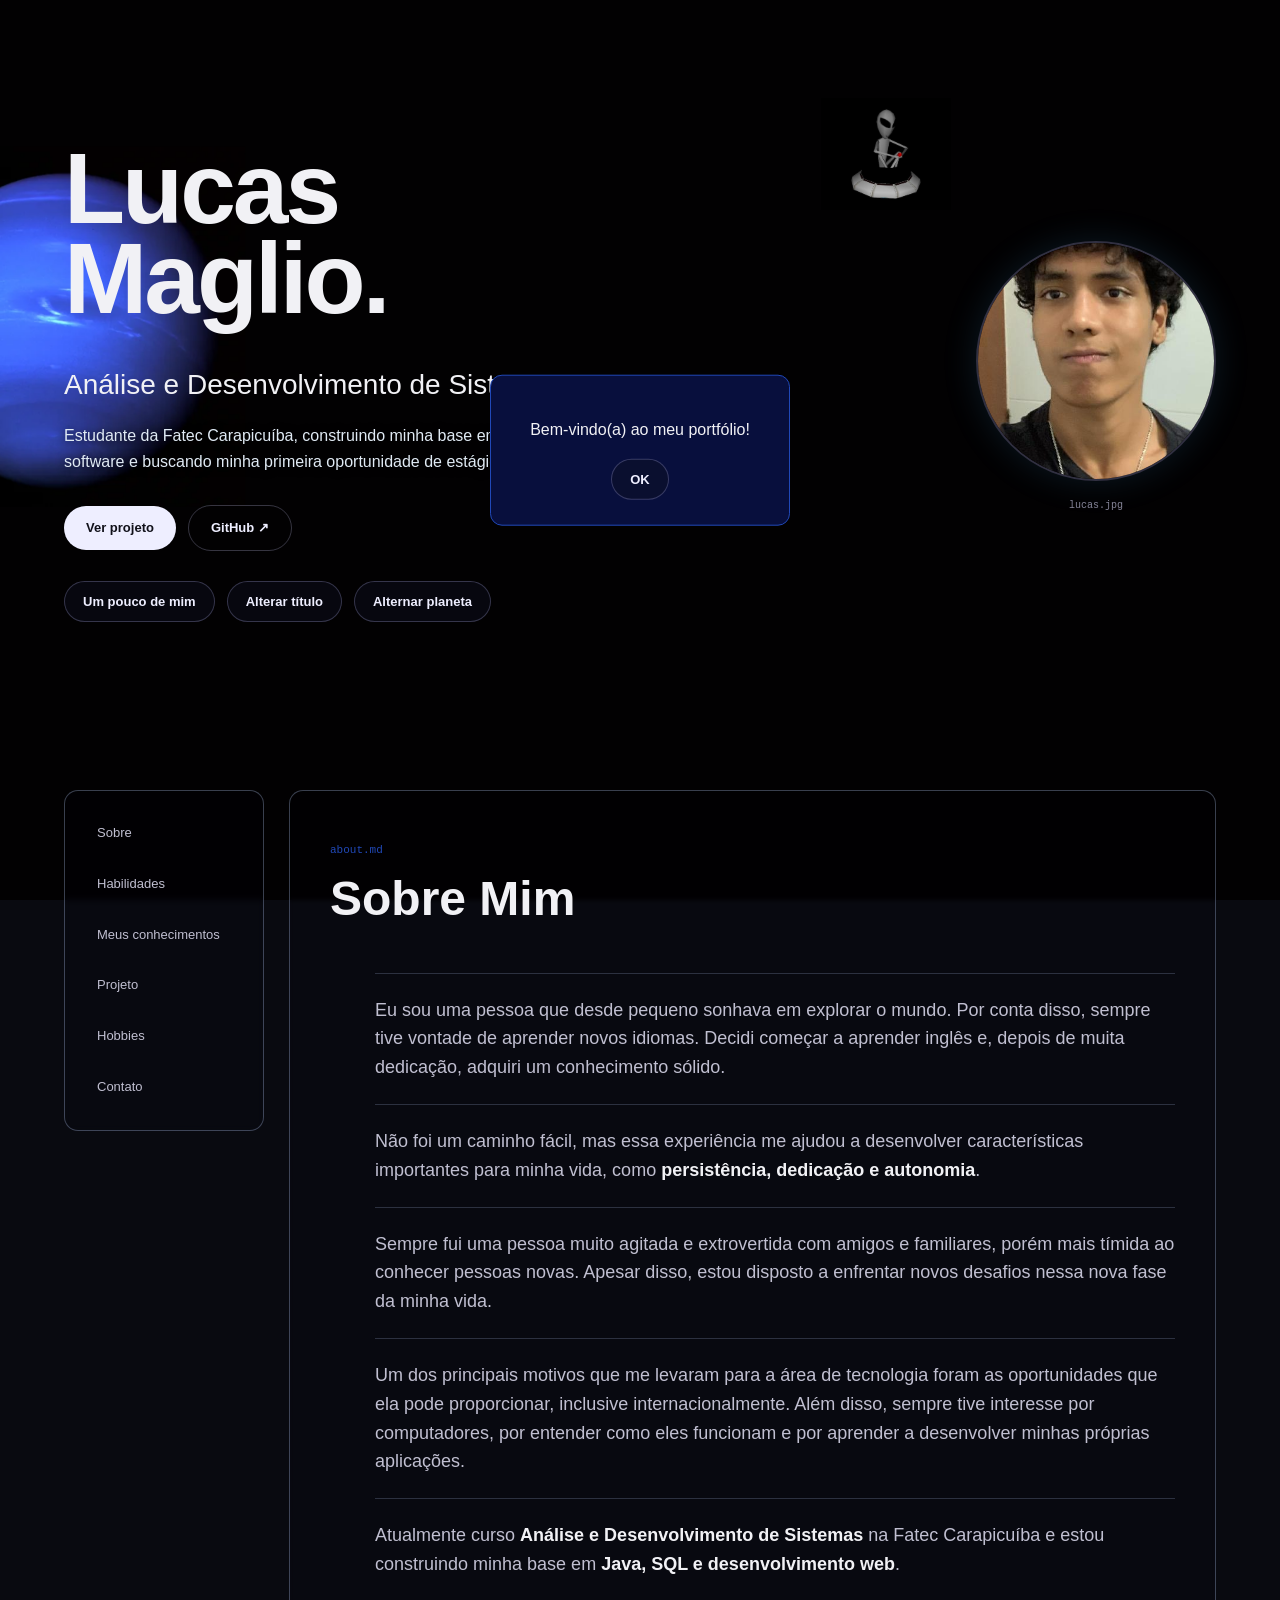
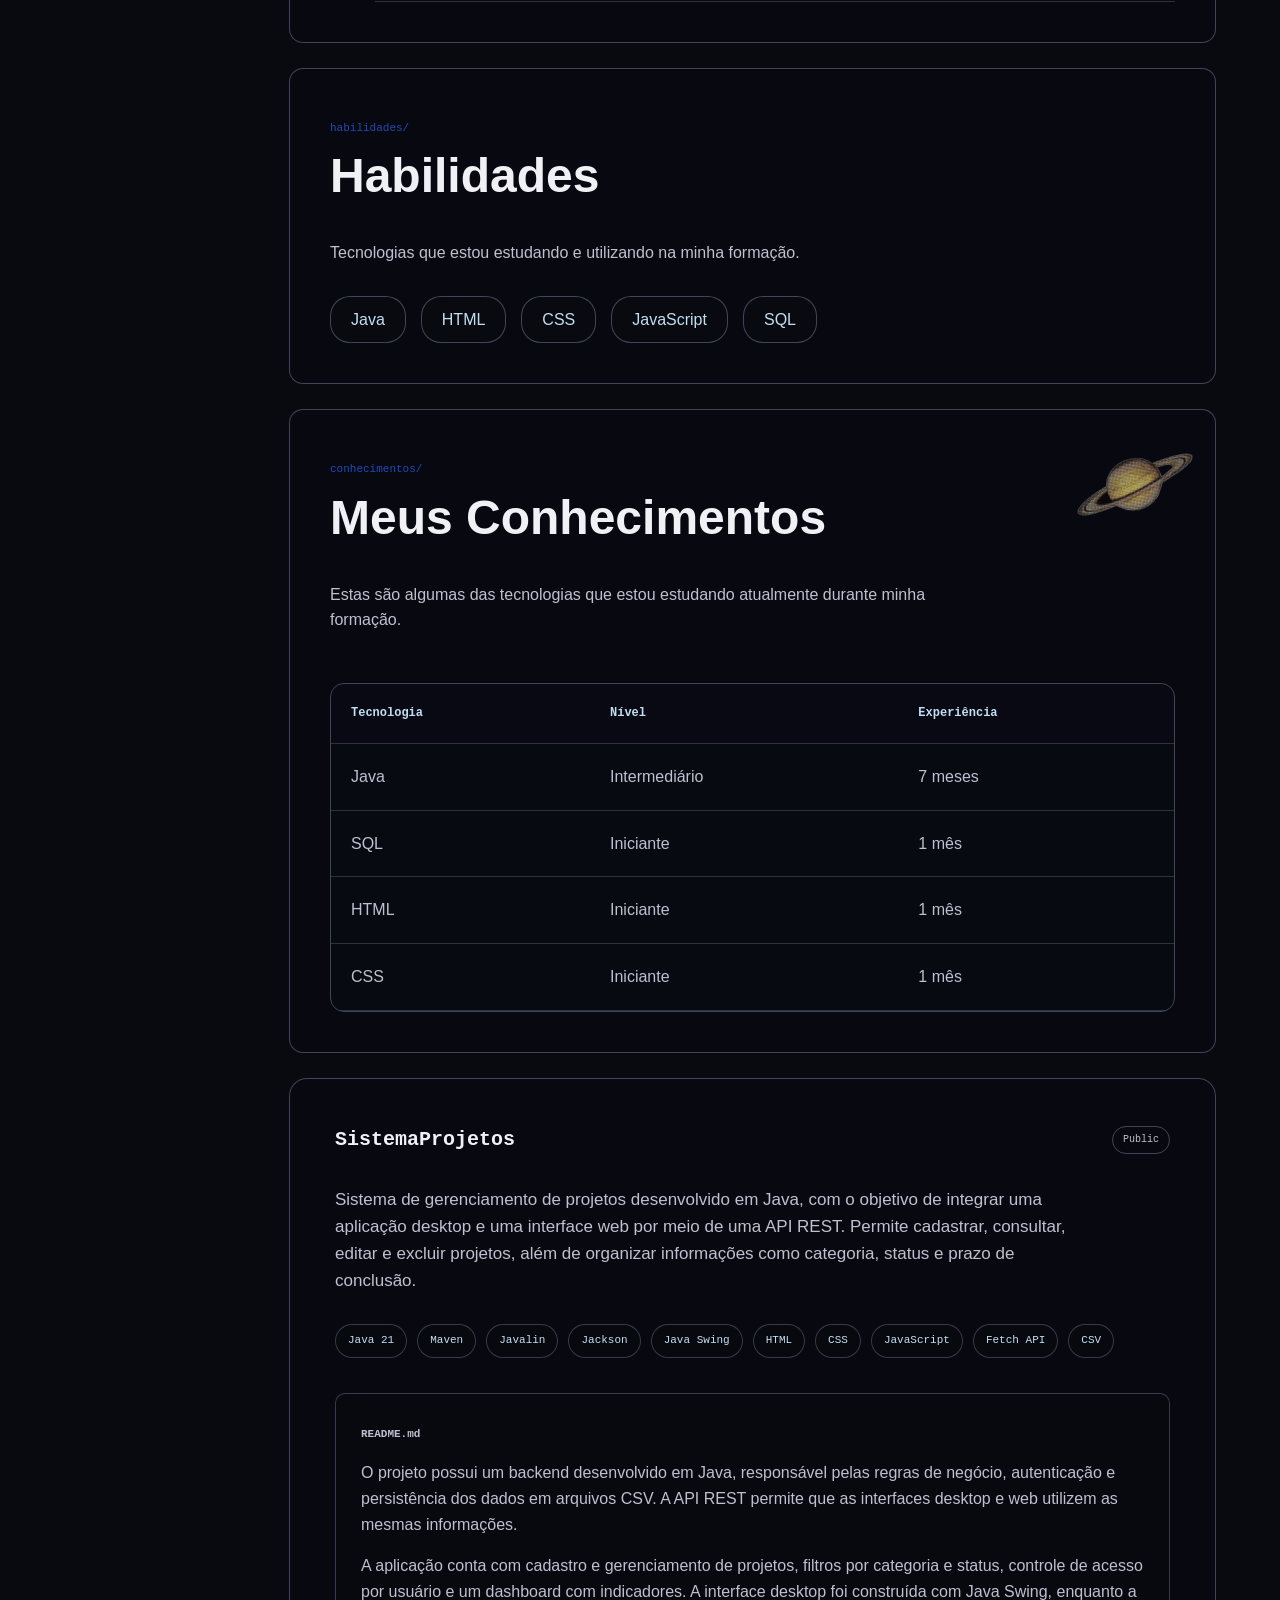
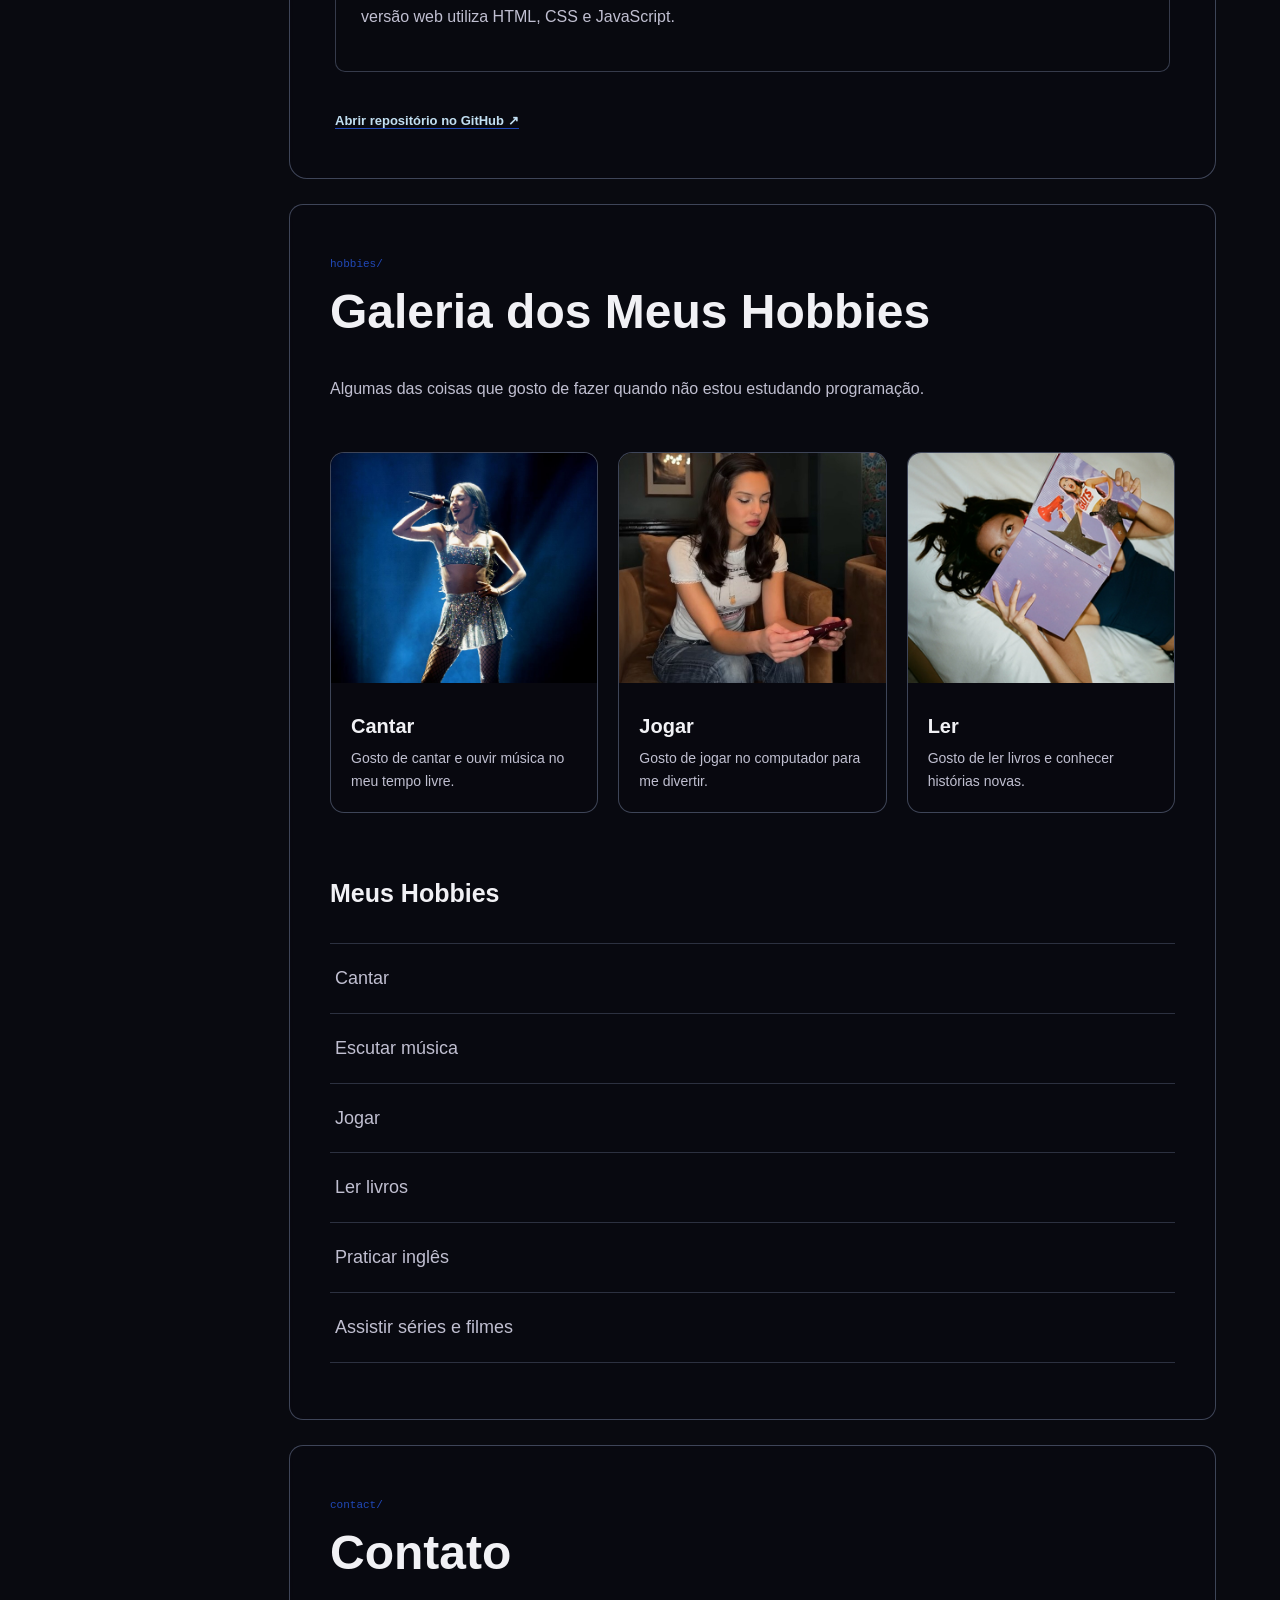
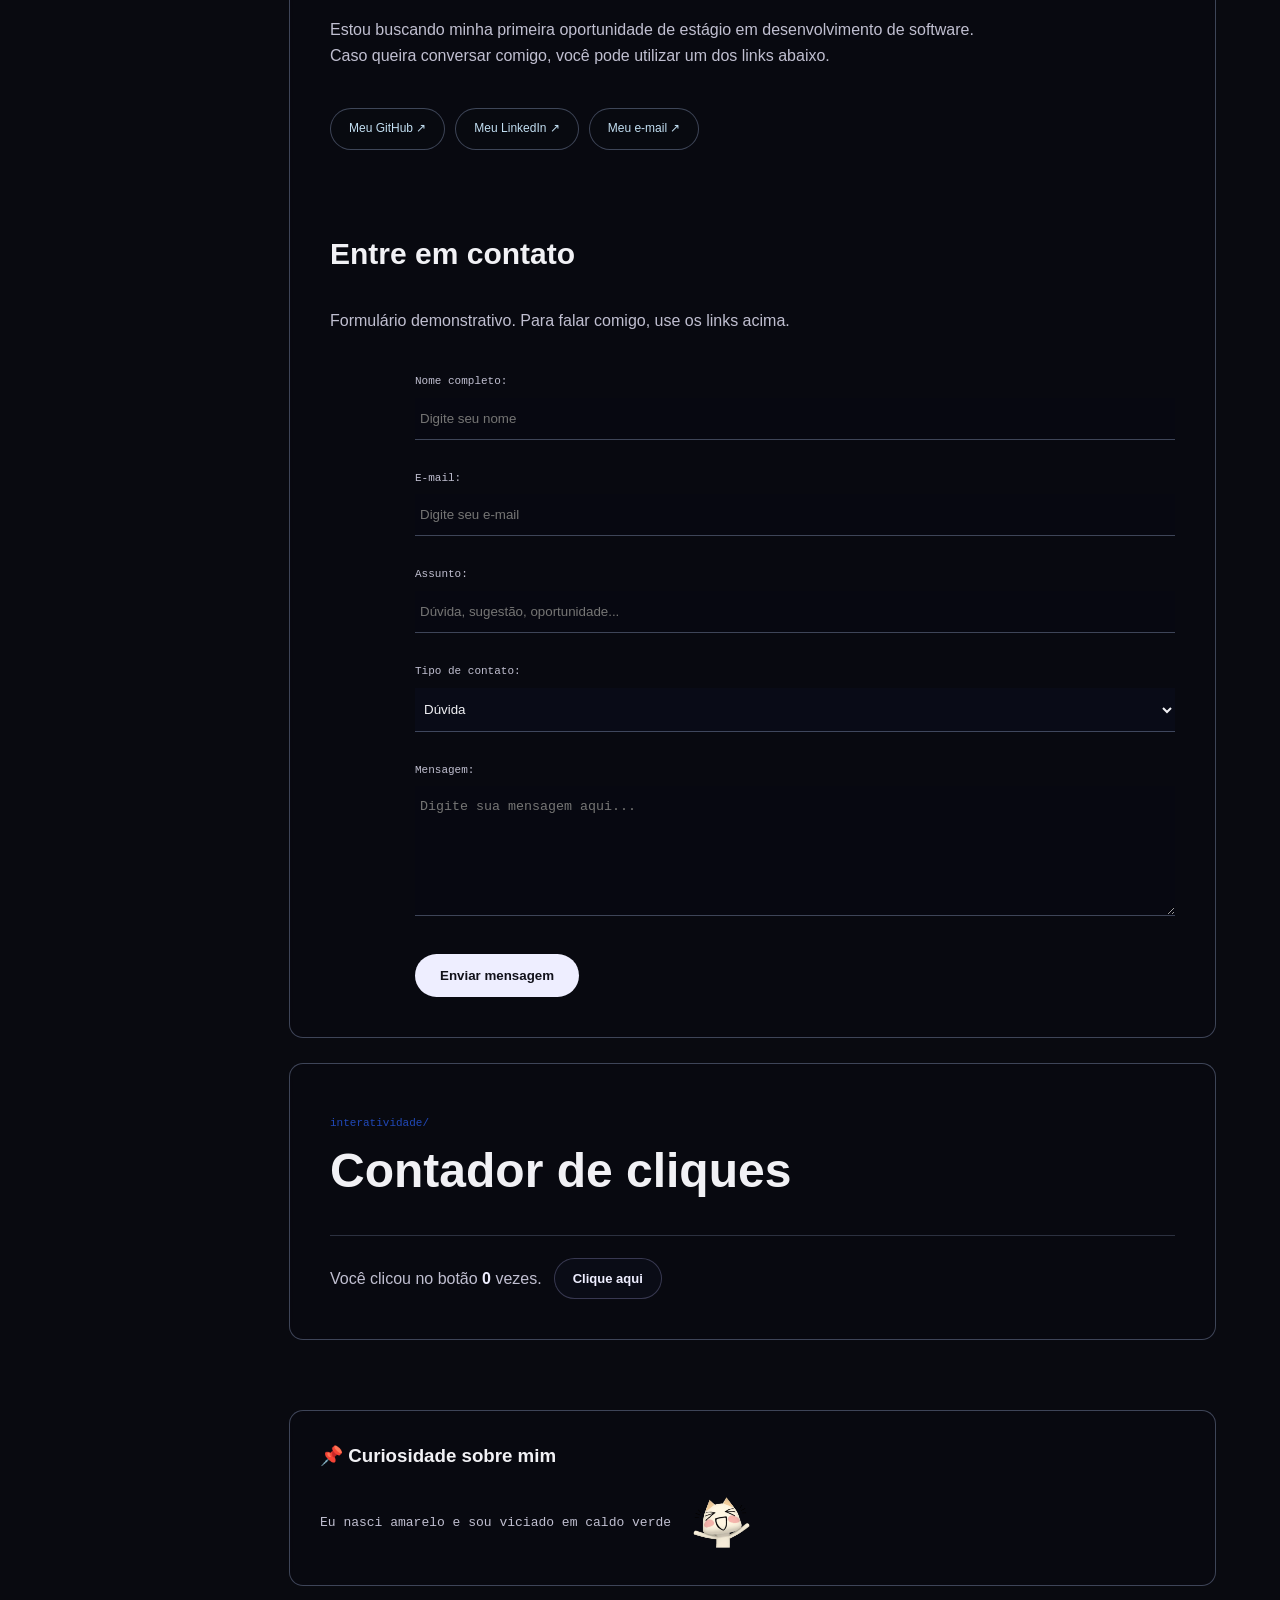
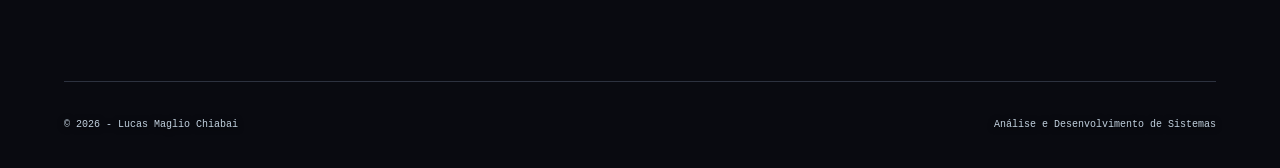
==== commit 7336722a: "Update index.html" ====
--- a/docs/index.html
+++ b/docs/index.html
@@ -6,7 +6,7 @@
 
     <title>Portfólio - Lucas Maglio Chiabai</title>
 
-    <link rel="stylesheet" href="css/style.css" />
+    <link rel="stylesheet" href="css/style.css">
 
     <link rel="preconnect" href="https://fonts.googleapis.com" />
     <link rel="preconnect" href="https://fonts.gstatic.com" crossorigin />
@@ -70,7 +70,7 @@
           <!-- FOTO DE PERFIL -->
           <div class="foto-area">
             <img
-              src="../imagens/imagem-lucas.jpg"
+              src="imagens/imagem-lucas.jpg"
               alt="Foto de perfil de Lucas Maglio Chiabai"
             />
 
@@ -79,7 +79,7 @@
 
           <!-- Alien -->
           <div class="decoracoes-espaciais">
-            <img id="alien" src="../imagens/alien.jpg" alt="Alien" />
+            <img id="alien" src="imagens/alien.jpg" alt="Alien" />
           </div>
         </div>
       </header>
@@ -164,7 +164,7 @@
 
           <!-- SATURNO DECORATIVO -->
           <img
-            src="../imagens/saturno.png"
+            src="imagens/saturno.png"
             alt=""
             class="decoracao decoracao-jupiter"
             aria-hidden="true"
@@ -289,7 +289,7 @@
             <!-- CANTAR -->
             <div class="card-hobby">
               <img
-                src="../imagens/oliviarodrigo-cantando.webp"
+                src="imagens/oliviarodrigo-cantando.webp"
                 alt="Olivia Rodrigo cantando"
               />
 
@@ -301,7 +301,7 @@
             <!-- JOGAR -->
             <div class="card-hobby">
               <img
-                src="../imagens/oliviarodrigo-jogando.webp"
+                src="imagens/oliviarodrigo-jogando.webp"
                 alt="Olivia Rodrigo jogando"
               />
 
@@ -313,7 +313,7 @@
             <!-- LER -->
             <div class="card-hobby">
               <img
-                src="../imagens/oliviarodrigo-lendo.webp"
+                src="imagens/oliviarodrigo-lendo.webp"
                 alt="Olivia Rodrigo lendo"
               />
 
@@ -461,7 +461,7 @@
           <p>
             Eu nasci amarelo e sou viciado em caldo verde
 
-            <img class="toro-inline" src="../imagens/toro.png" alt="Toro Cat" />
+            <img class="toro-inline" src="imagens/toro.png" alt="Toro Cat" />
           </p>
         </aside>
       </main>
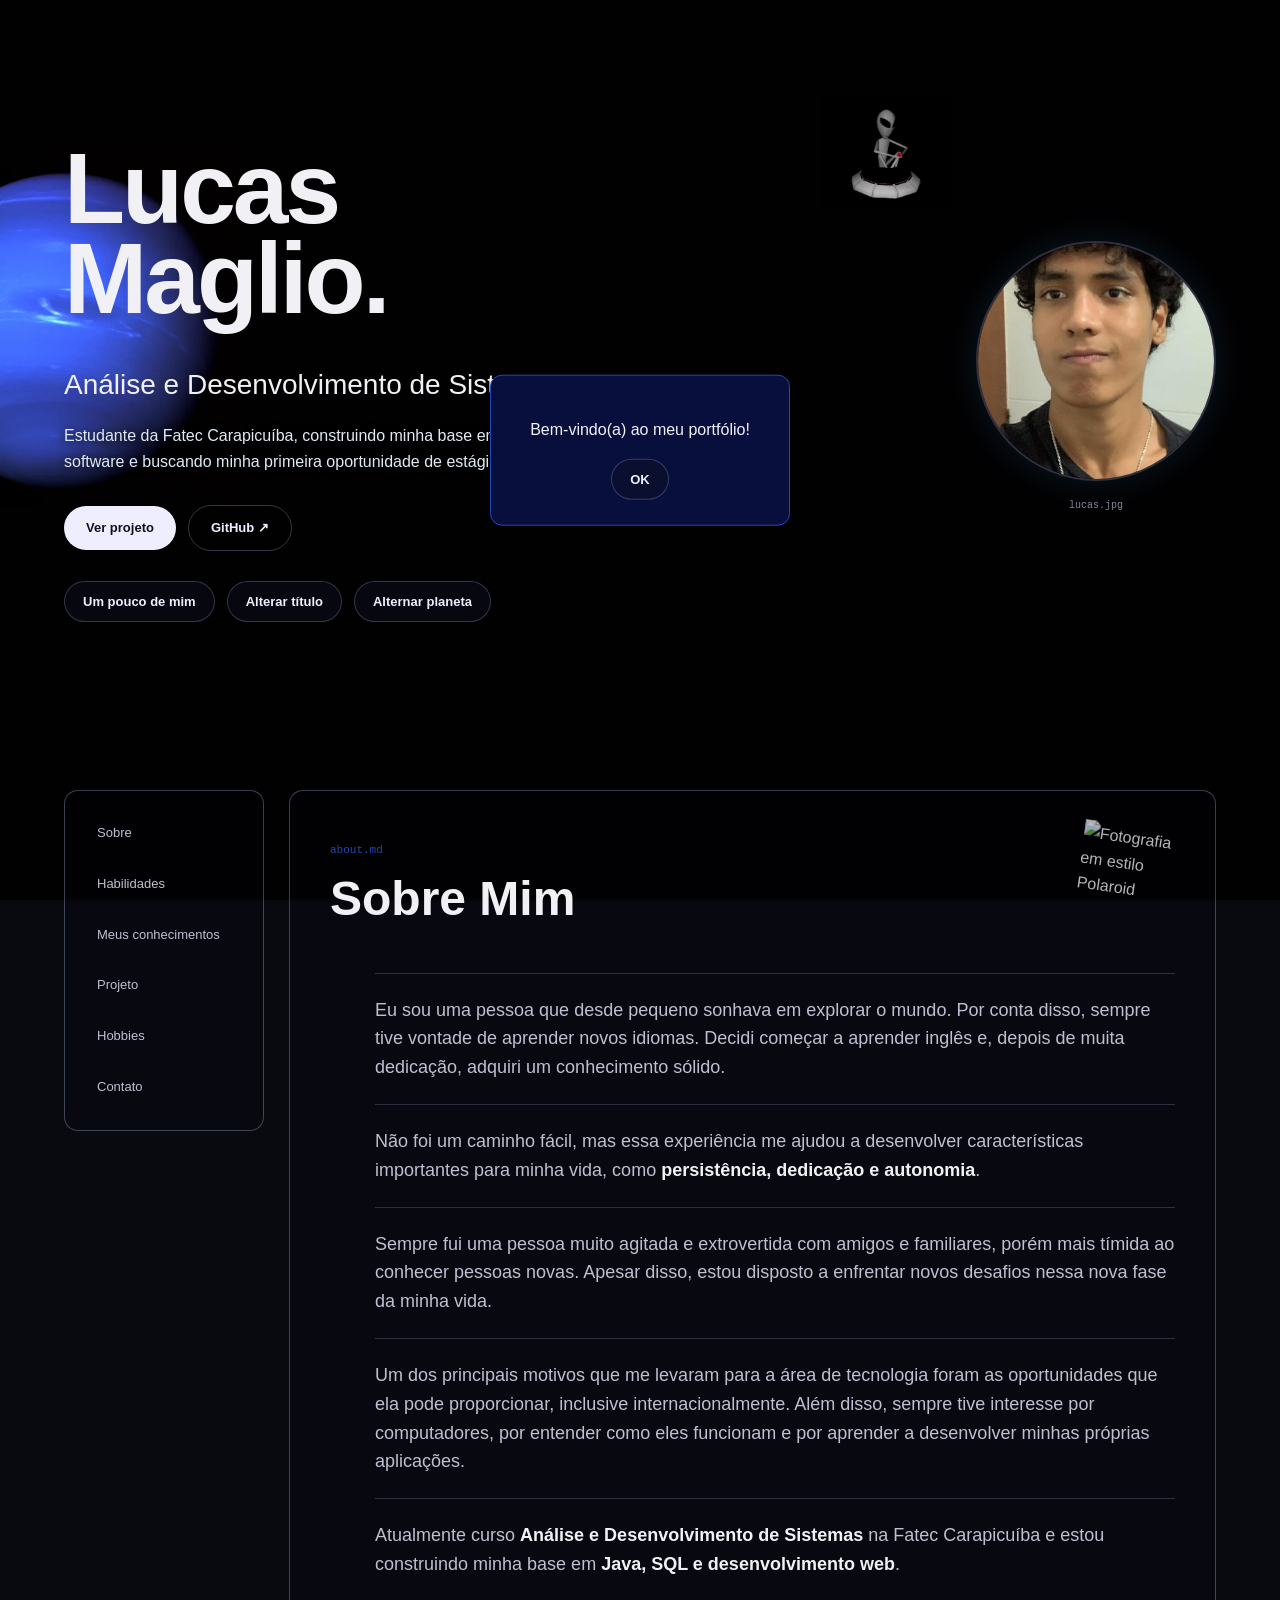
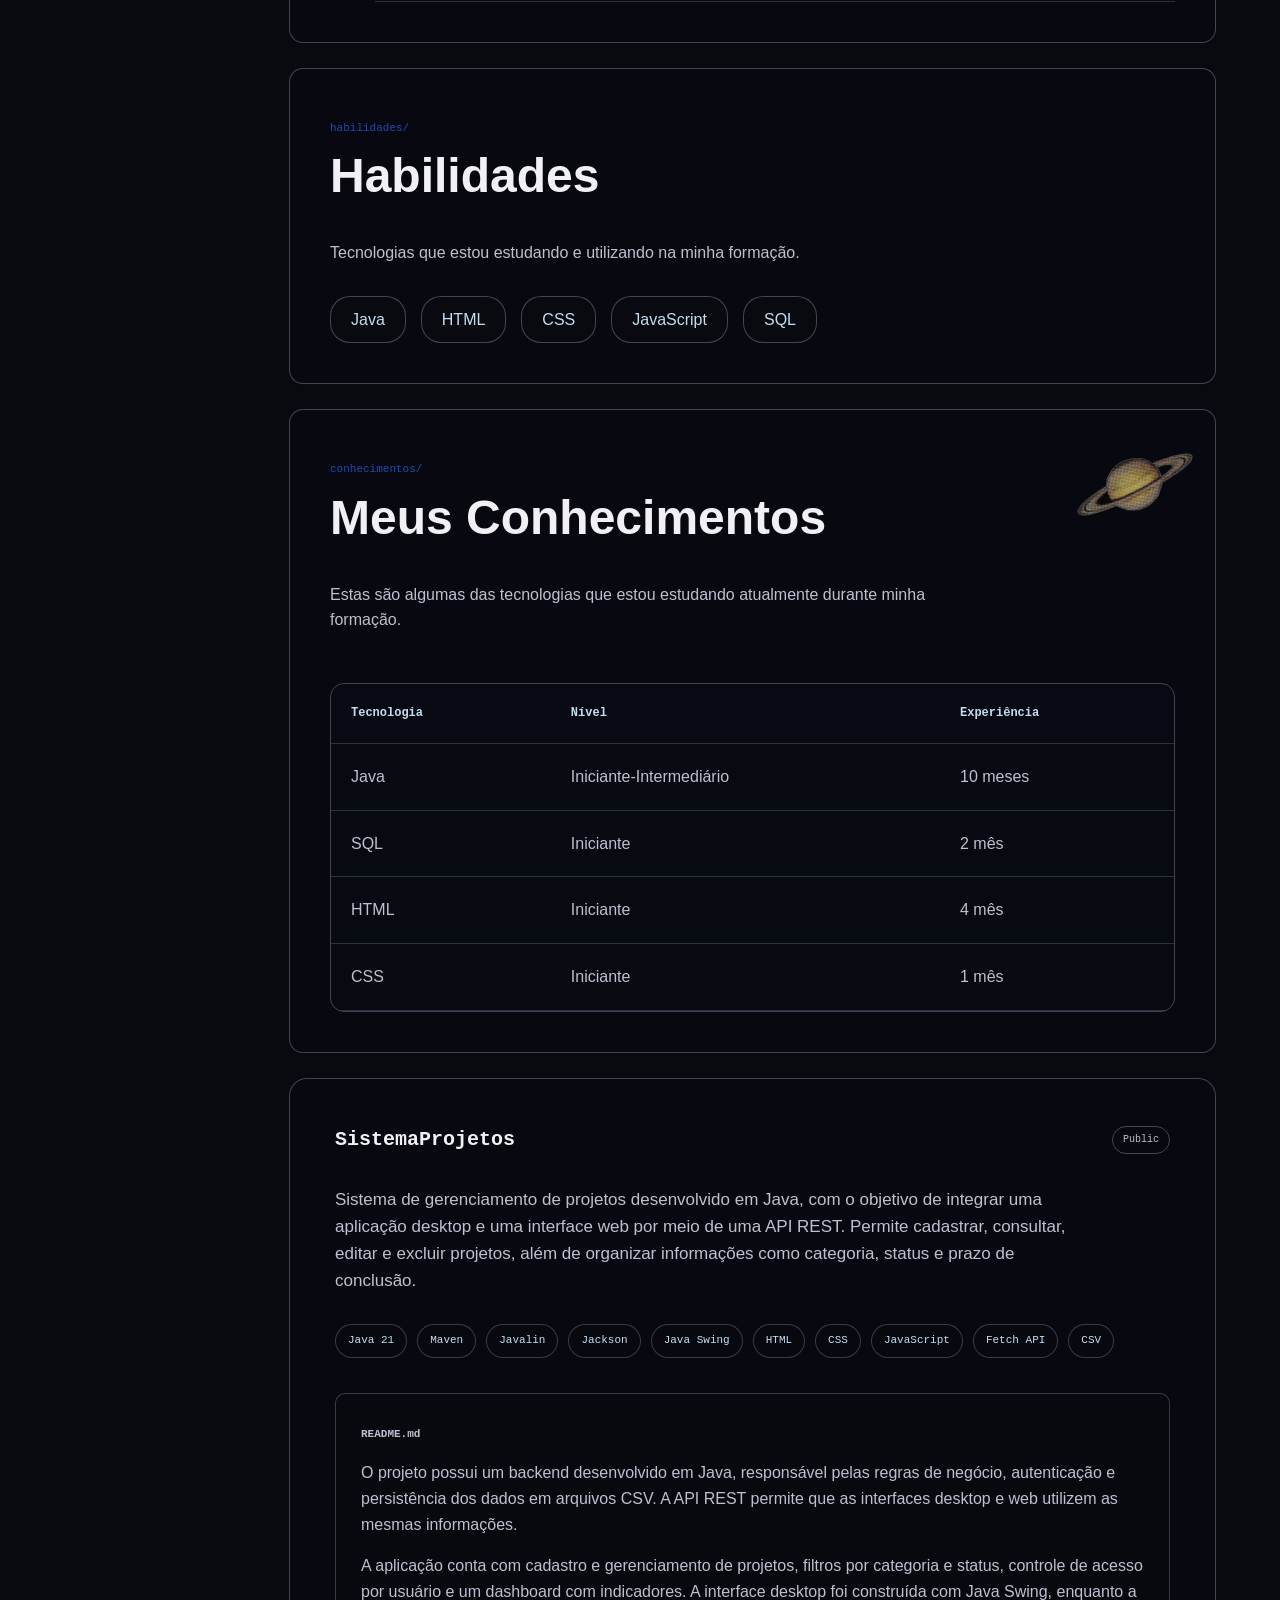
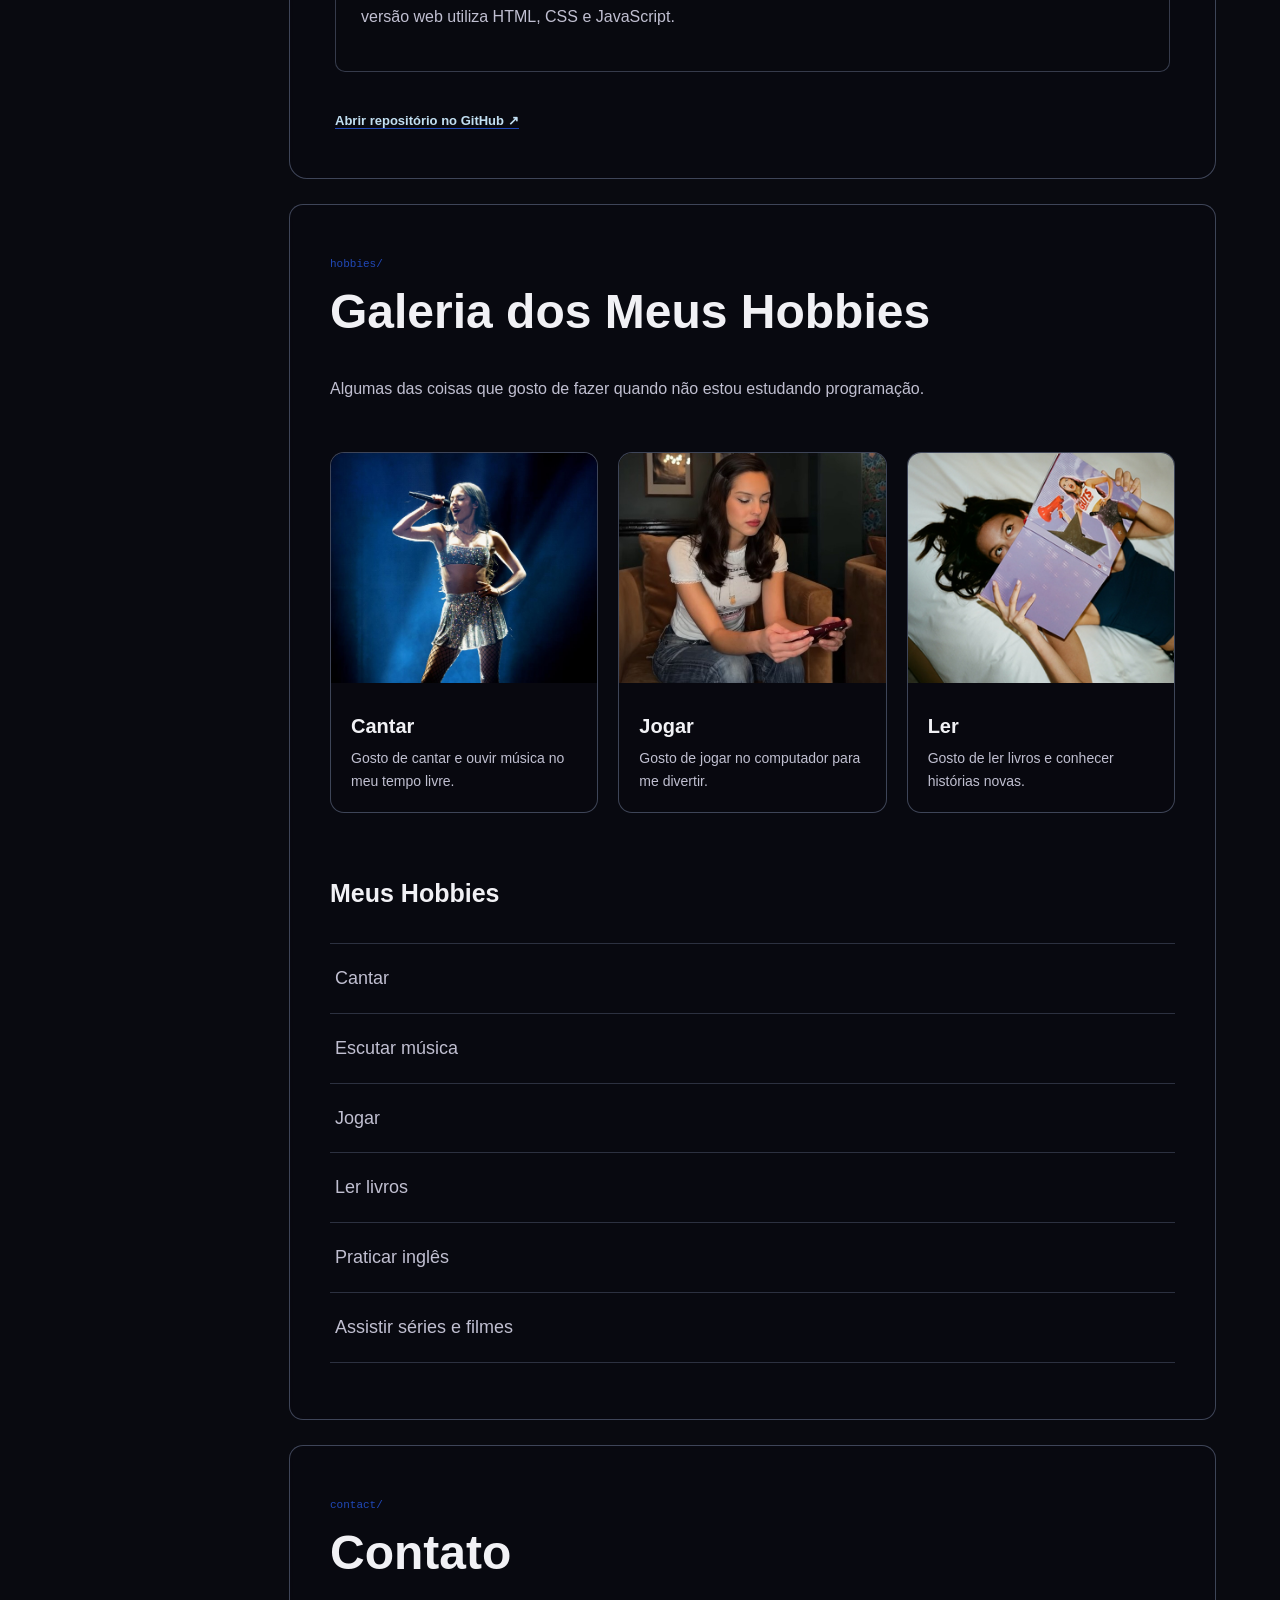
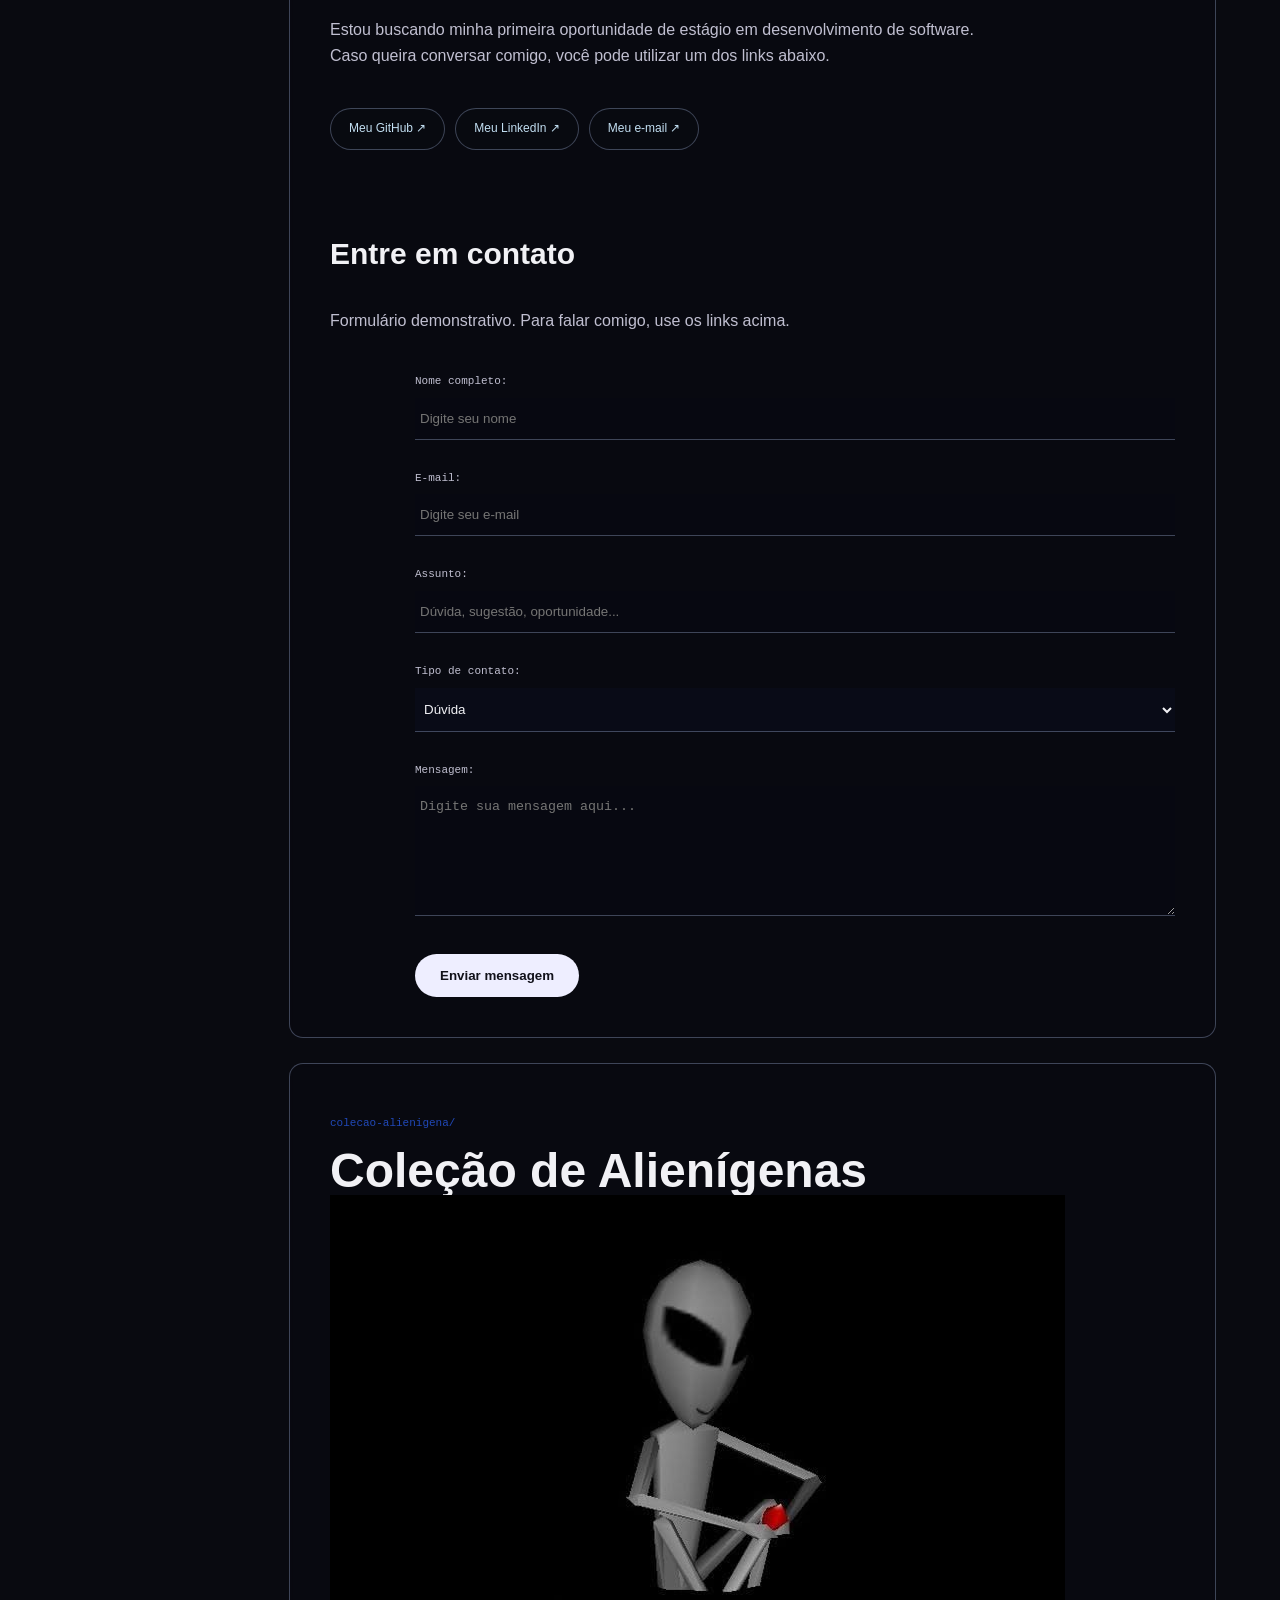
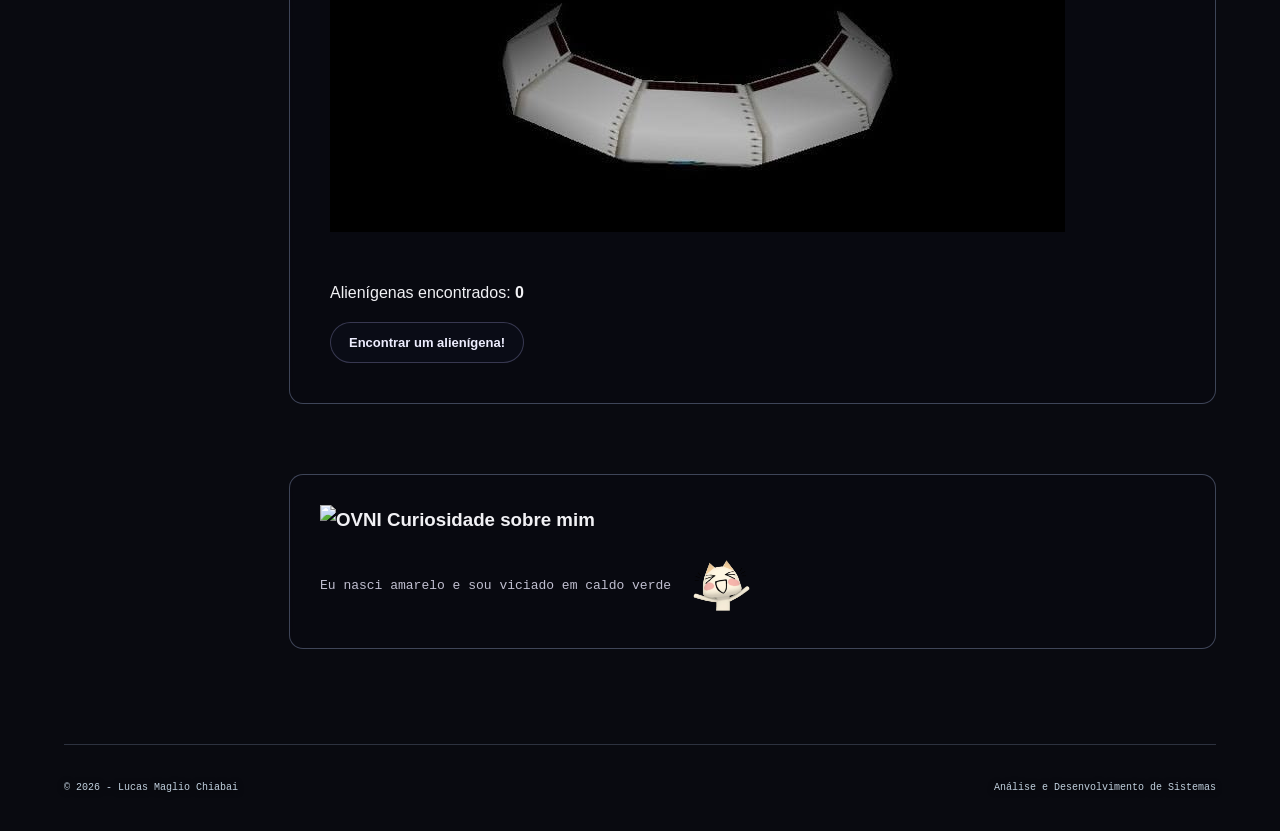
==== commit 43238ef6: "Update index.html" ====
--- a/docs/index.html
+++ b/docs/index.html
@@ -6,7 +6,7 @@
 
     <title>Portfólio - Lucas Maglio Chiabai</title>
 
-    <link rel="stylesheet" href="css/style.css">
+    <link rel="stylesheet" href="css/style.css" />
 
     <link rel="preconnect" href="https://fonts.googleapis.com" />
     <link rel="preconnect" href="https://fonts.gstatic.com" crossorigin />
@@ -99,6 +99,13 @@
         <section class="card" id="sobre">
           <p class="nome-arquivo">about.md</p>
 
+          <img
+            src="imagens/polaroid.png"
+            alt="Fotografia em estilo Polaroid"
+            class="decoracao decoracao-jupiter"
+            aria-hidden="true"
+          />
+
           <h2>Sobre Mim</h2>
 
           <div class="sobre">
@@ -190,20 +197,20 @@
               <tbody>
                 <tr>
                   <td>Java</td>
-                  <td>Intermediário</td>
-                  <td>7 meses</td>
+                  <td>Iniciante-Intermediário</td>
+                  <td>10 meses</td>
                 </tr>
 
                 <tr>
                   <td>SQL</td>
                   <td>Iniciante</td>
-                  <td>1 mês</td>
+                  <td>2 mês</td>
                 </tr>
 
                 <tr>
                   <td>HTML</td>
                   <td>Iniciante</td>
-                  <td>1 mês</td>
+                  <td>4 mês</td>
                 </tr>
 
                 <tr>
@@ -435,28 +442,33 @@
           </form>
         </section>
 
-        <!-- CONTADOR DE CLIQUES -->
+        <!-- ALIEN COUNTER -->
         <section class="card">
-          <p class="nome-arquivo">interatividade/</p>
-
-          <h2>Contador de cliques</h2>
-
-          <div class="acoes-interativas">
-            <p>
-              Você clicou no botão
-              <strong id="contador">0</strong>
-              vezes.
-            </p>
-
-            <button class="botao-js" onclick="contarClique()">
-              Clique aqui
-            </button>
-          </div>
+          <p class="nome-arquivo">colecao-alienigena/</p>
+
+          <h2>
+            Coleção de Alienígenas
+            <img
+              src="imagens/alien.jpg"
+              alt="Alienígena"
+              class="alien-titulo"
+            />
+          </h2>
+
+          <p>Alienígenas encontrados: <strong id="contador">0</strong></p>
+
+          <button class="botao-js" onclick="contarClique()">
+            Encontrar um alienígena!
+          </button>
+
+          <div id="colecao-aliens"></div>
         </section>
-
         <!-- CURIOSIDADE -->
         <aside class="curiosidade">
-          <h3>📌 Curiosidade sobre mim</h3>
+          <h3>
+            <img src="imagens/ovni.png" alt="OVNI" class="ovni-titulo" />
+            Curiosidade sobre mim
+          </h3>
 
           <p>
             Eu nasci amarelo e sou viciado em caldo verde
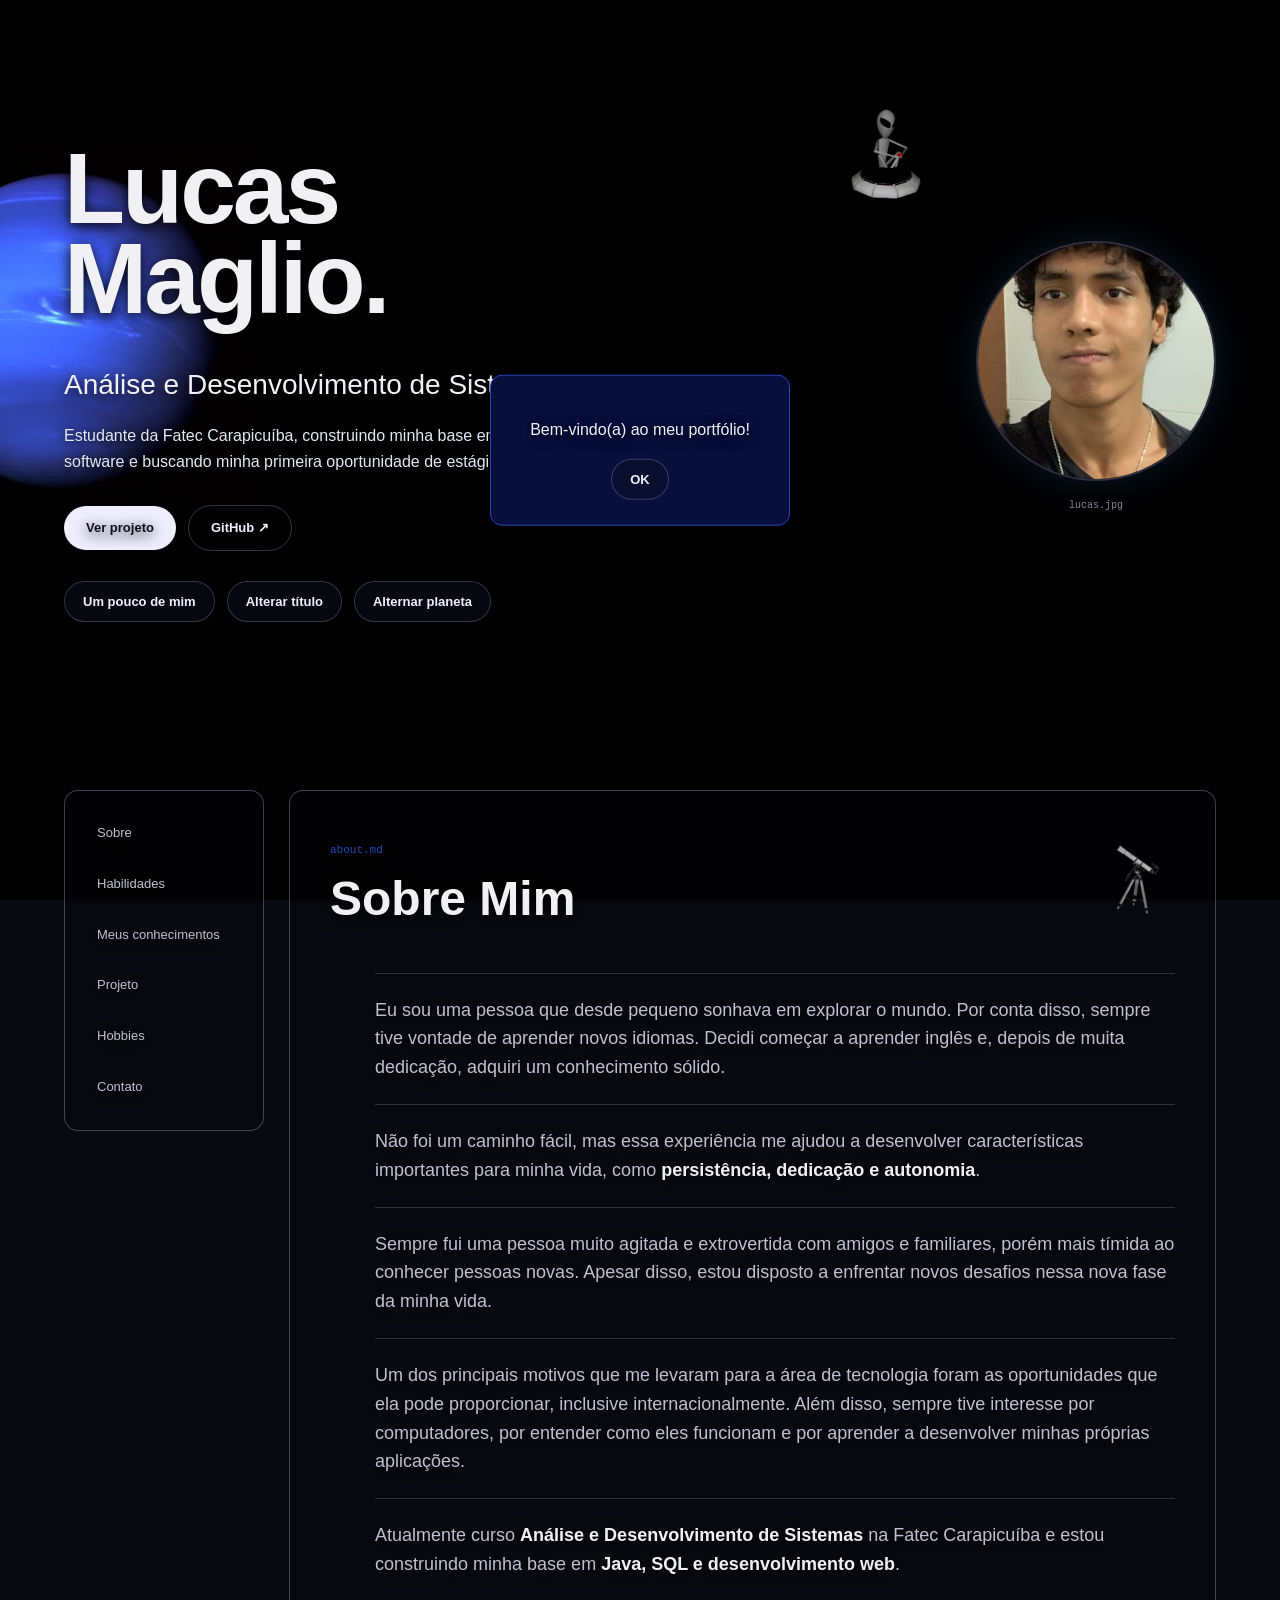
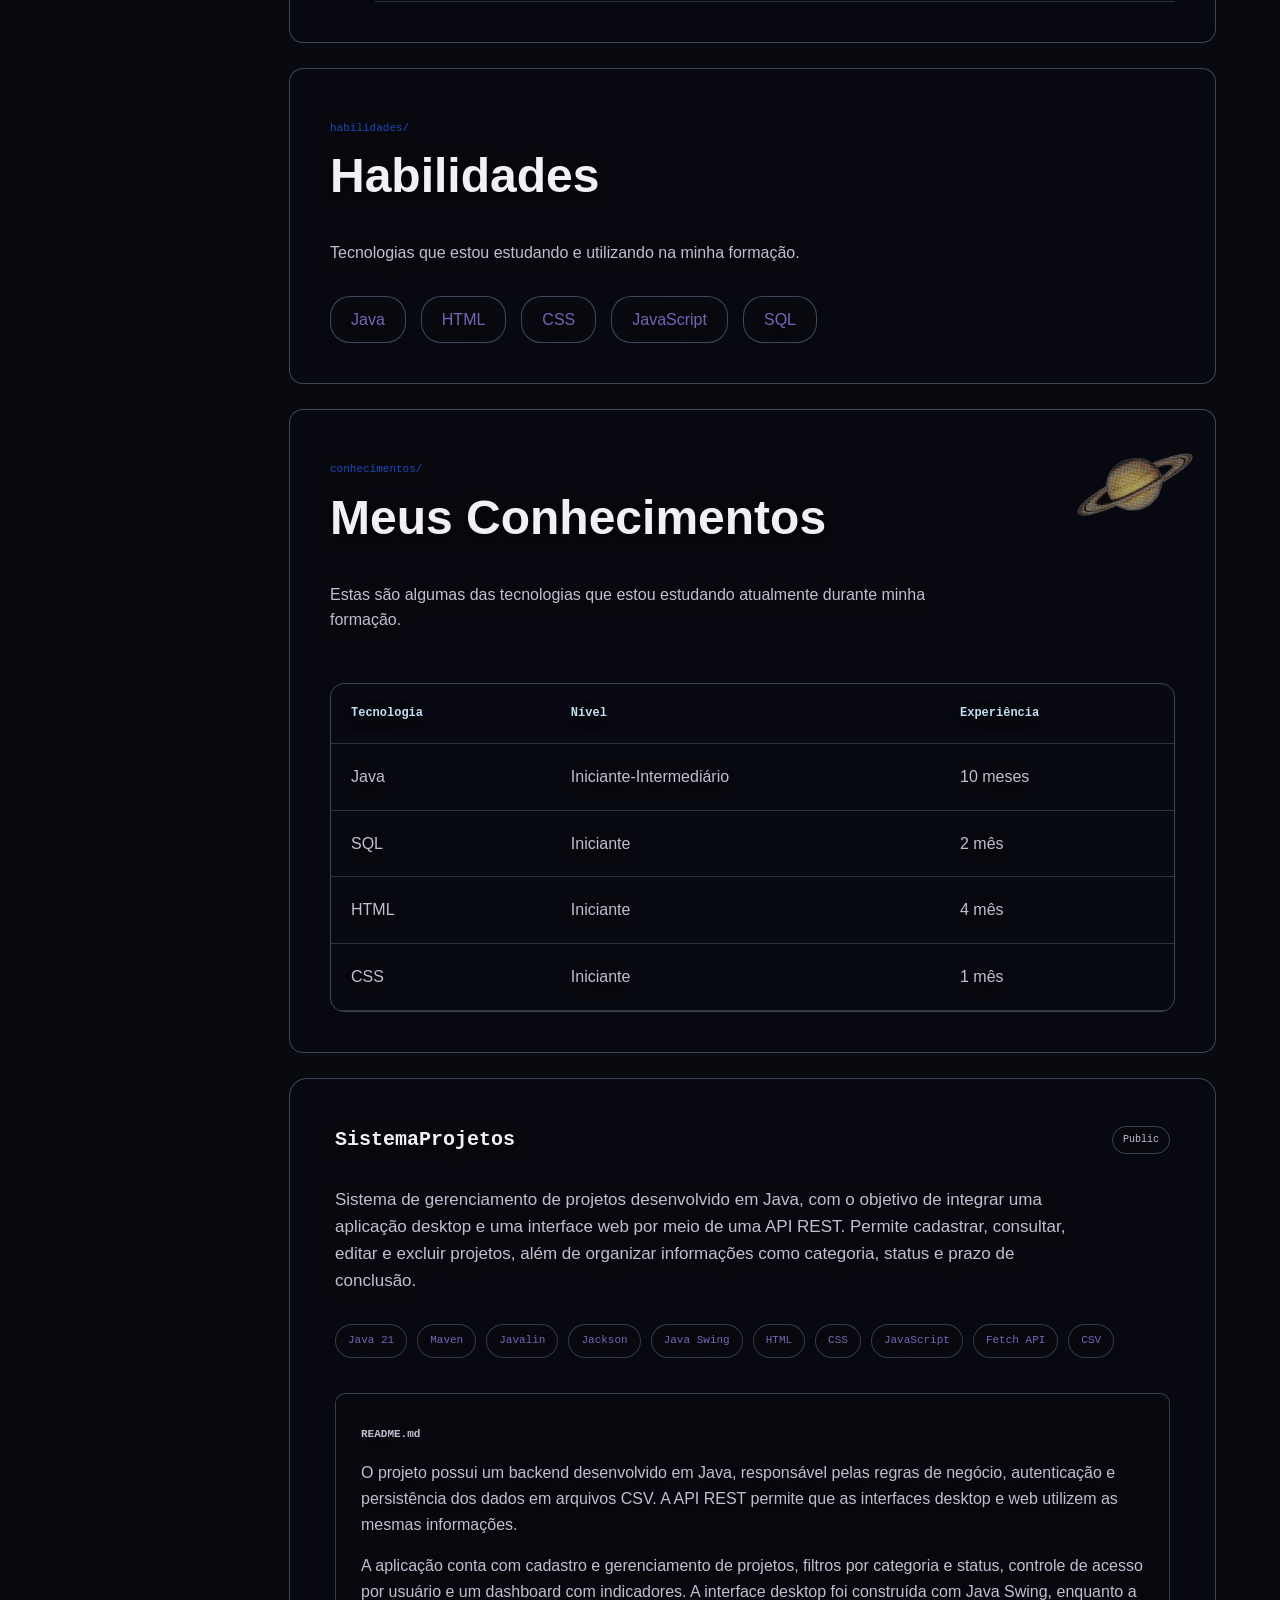
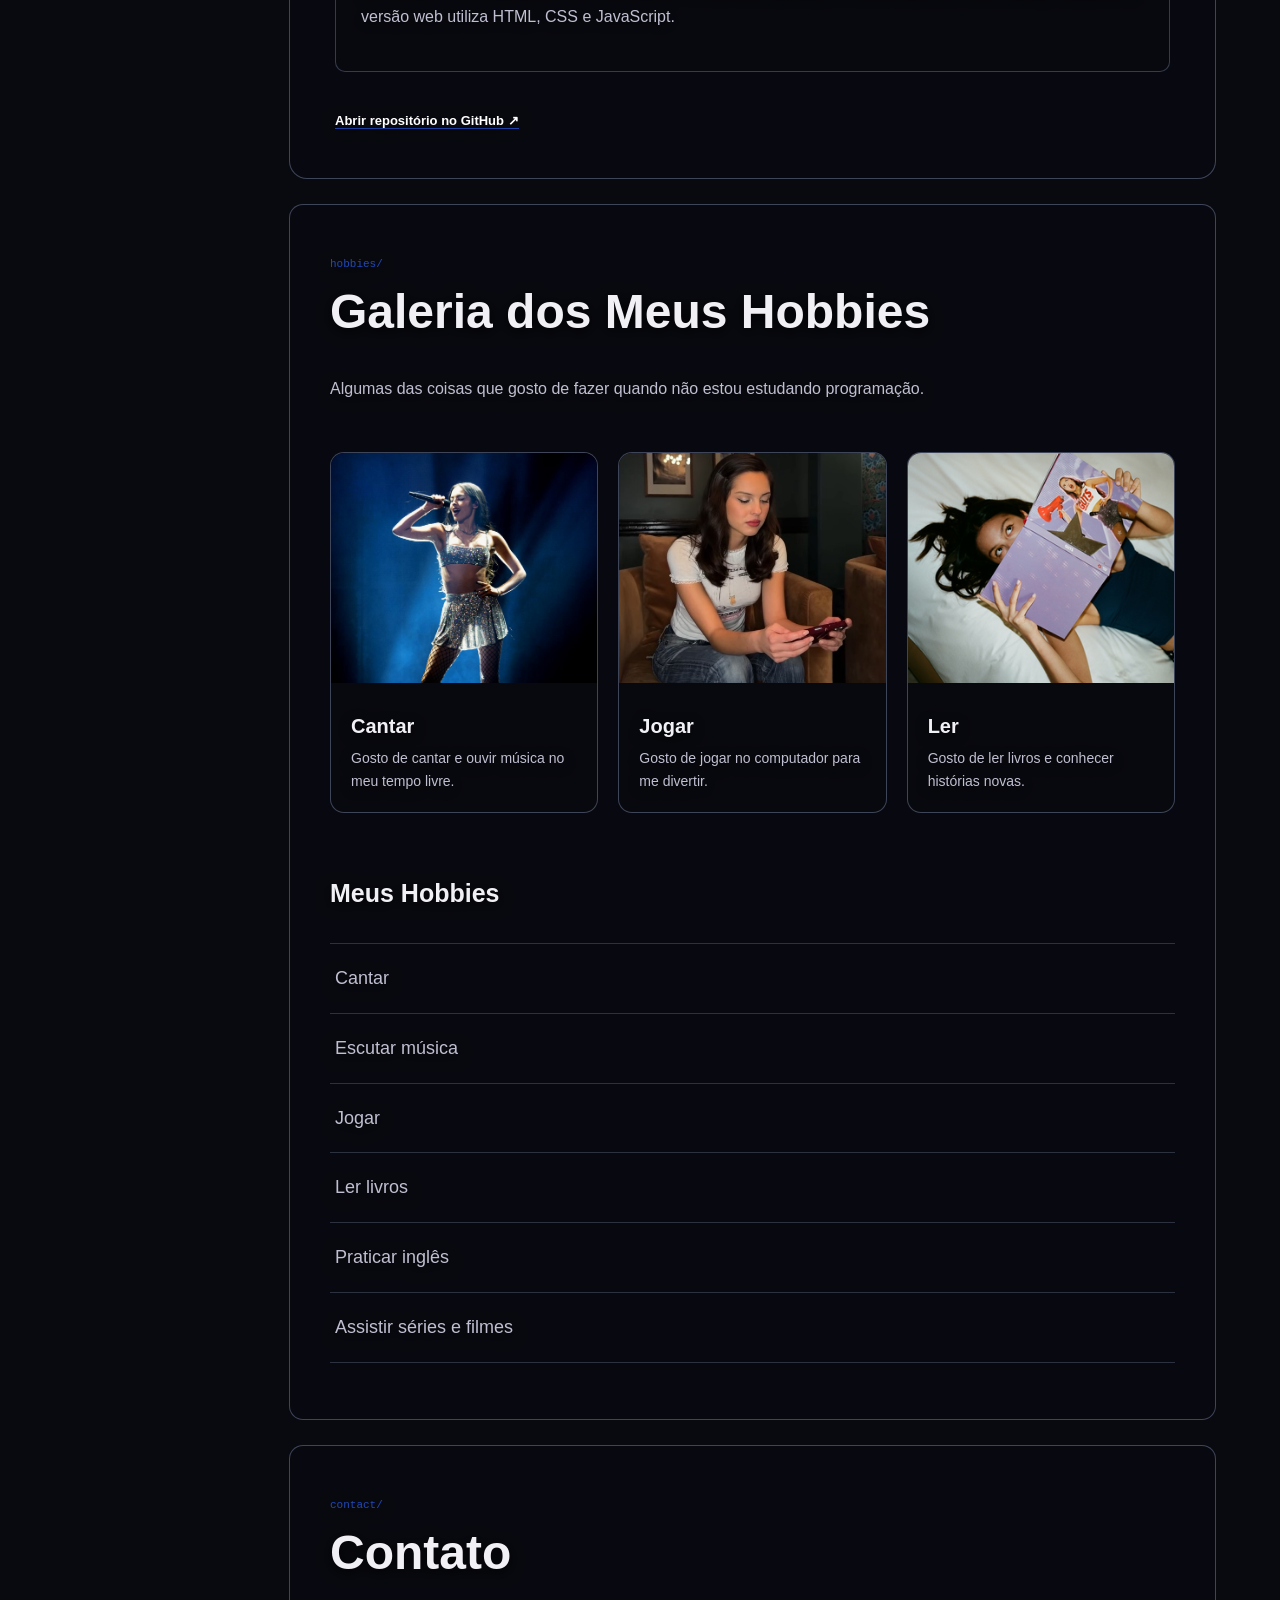
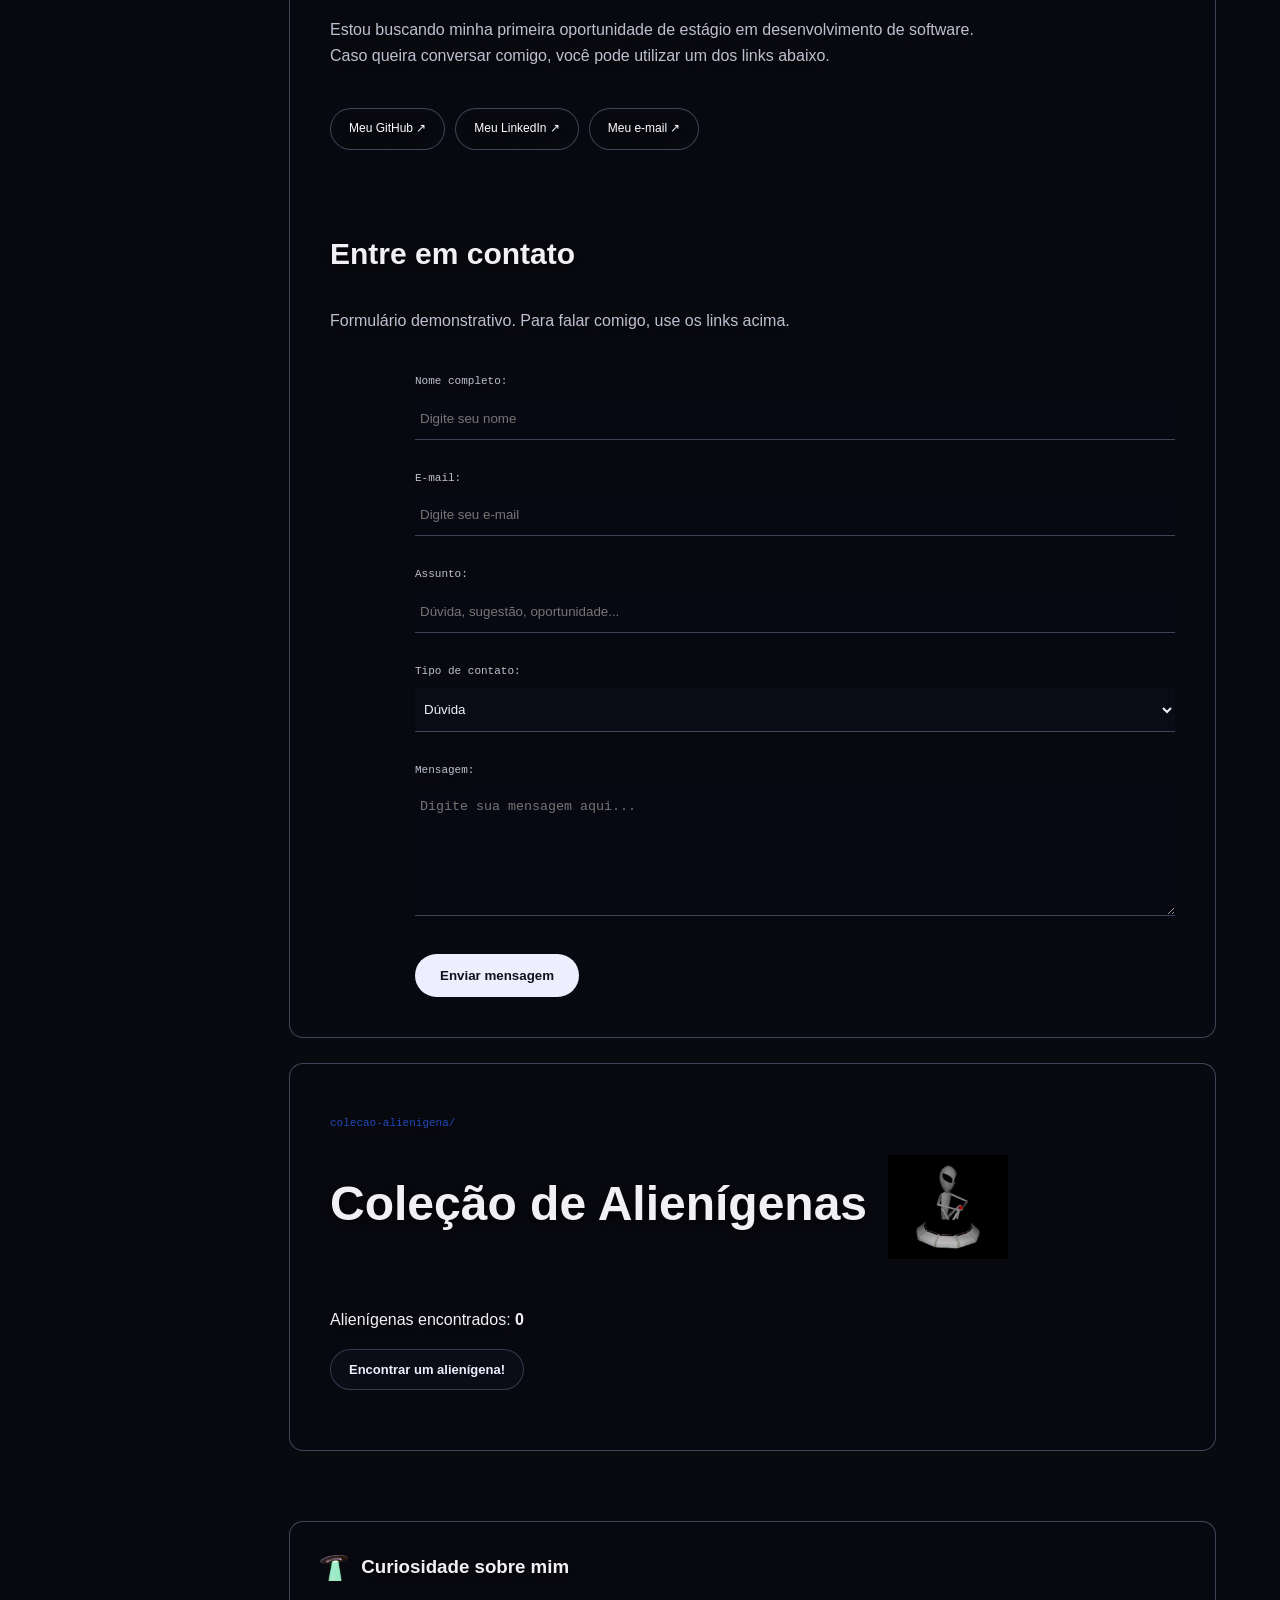
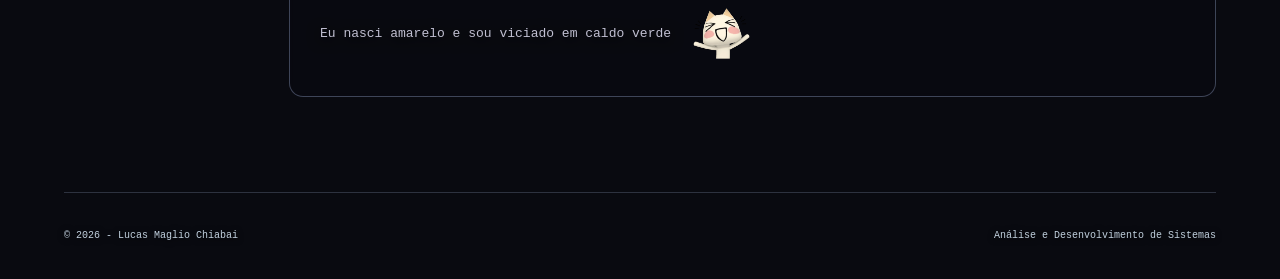
==== commit a26e279a: "Update index.html" ====
--- a/docs/index.html
+++ b/docs/index.html
@@ -30,7 +30,7 @@
               Maglio.
             </h1>
 
-            <h2>Análise e Desenvolvimento de Sistemas</h2>
+            <h2 class="ads">Análise e Desenvolvimento de Sistemas</h2>
 
             <p>
               Estudante da Fatec Carapicuíba, construindo minha base em
--- a/docs/css/style.css
+++ b/docs/css/style.css
@@ -14,7 +14,8 @@
   position: relative;
   isolation: isolate;
   margin: 0;
-
+  text-shadow: 0 3px 14px rgba(0, 0, 0, 1);
+   
   background-color: #090a10;
   background-image: url("../imagens/neptune.png");
   background-size: cover;
@@ -331,7 +332,7 @@
 
 .menu a:hover {
   background-color: rgba(8, 15, 61, 0.35);
-  color: #a8d4ed;
+  color: #7466b6;
 }
 
 /* =================================
@@ -468,7 +469,7 @@
   padding: 10px 20px;
 
   background-color: rgba(24, 24, 39, 0.06);
-  color: #c2dff2;
+  color:    #7466b6;
 
   border: 1px solid rgba(190, 210, 255, 0.3);
   border-radius: 20px;
@@ -577,7 +578,7 @@
   padding: 7px 12px;
 
   background-color: rgba(10, 12, 25, 0.06);
-  color: #c2dff2;
+  color: #7466b6;
 
   border: 1px solid rgba(190, 210, 255, 0.25);
   border-radius: 20px;
@@ -608,7 +609,7 @@
 }
 
 .link-projeto {
-  color: #c2dff2;
+  color: #ffffff;
 
   font-size: 13px;
   font-weight: 600;
@@ -701,7 +702,7 @@
 }
 
 .lista-hobbies li:hover {
-  color: #c2dff2;
+  color: #7466b6;
 }
 
 /* =================================
@@ -723,7 +724,7 @@
   display: block;
   padding: 10px 18px;
 
-  color: #c2dff2;
+  color: #ffffff;
   background-color: rgba(15, 17, 32, 0.06);
 
   border: 1px solid rgba(190, 210, 255, 0.3);
@@ -1322,3 +1323,52 @@
   user-select: none;
   -webkit-user-select: none;
 }
+
+#colecao-aliens {
+    display: flex;
+    flex-wrap: wrap;
+    gap: 10px;
+    margin-top: 20px;
+}
+
+.alien-imagem {
+    width: 65px;
+    height: 65px;
+    object-fit: contain;
+    animation: aparecer-alien 0.3s ease;
+}
+
+@keyframes aparecer-alien {
+    from {
+        opacity: 0;
+        transform: scale(0.3) rotate(-30deg);
+    }
+
+    to {
+        opacity: 1;
+        transform: scale(1) rotate(0);
+    }
+}
+
+.alien-titulo {
+    width: 35px;
+    height: 35px;
+    object-fit: contain;
+    vertical-align: middle;
+}
+
+.alien-titulo {
+    width: 120px;
+    height: 120px;
+    object-fit: contain;
+    vertical-align: middle;
+    margin-left: 8px;
+}
+
+.ovni-titulo {
+    width: 28px;
+    height: 28px;
+    object-fit: contain;
+    vertical-align: middle;
+    margin-right: 8px;
+}
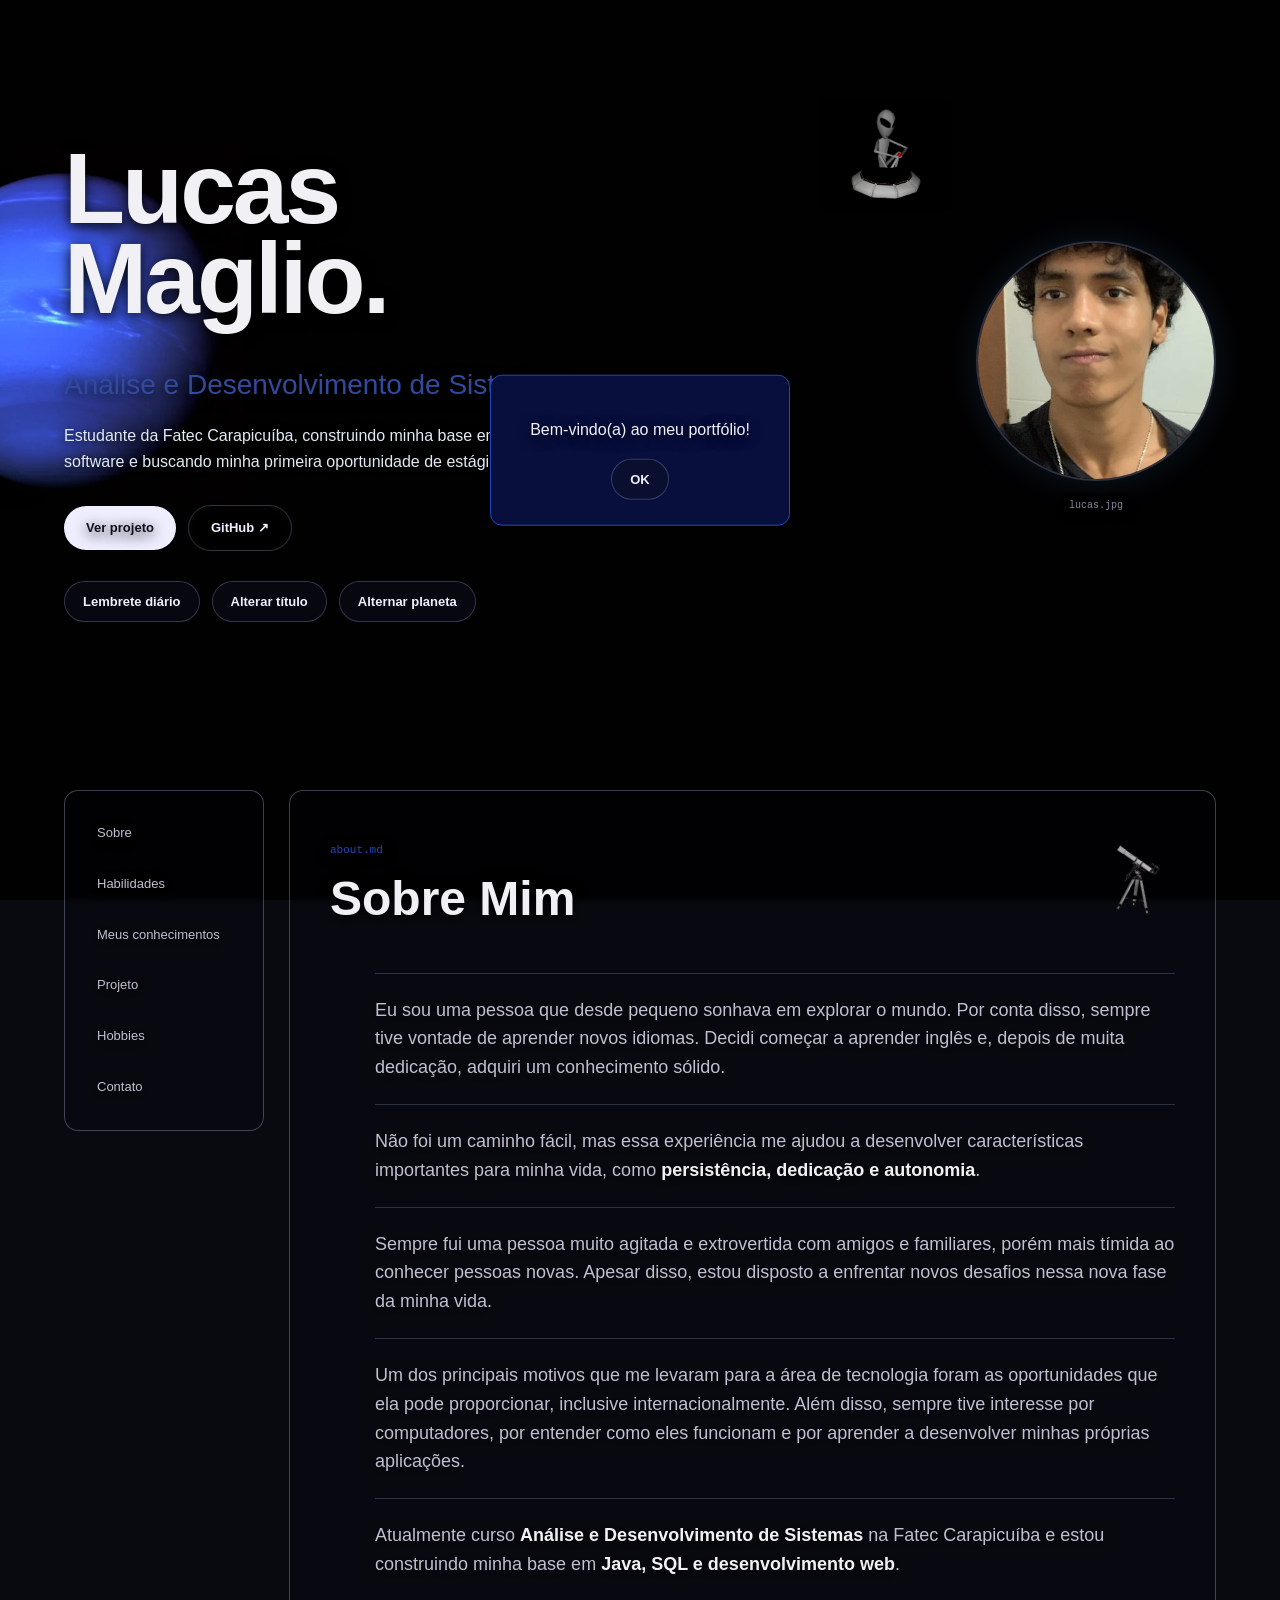
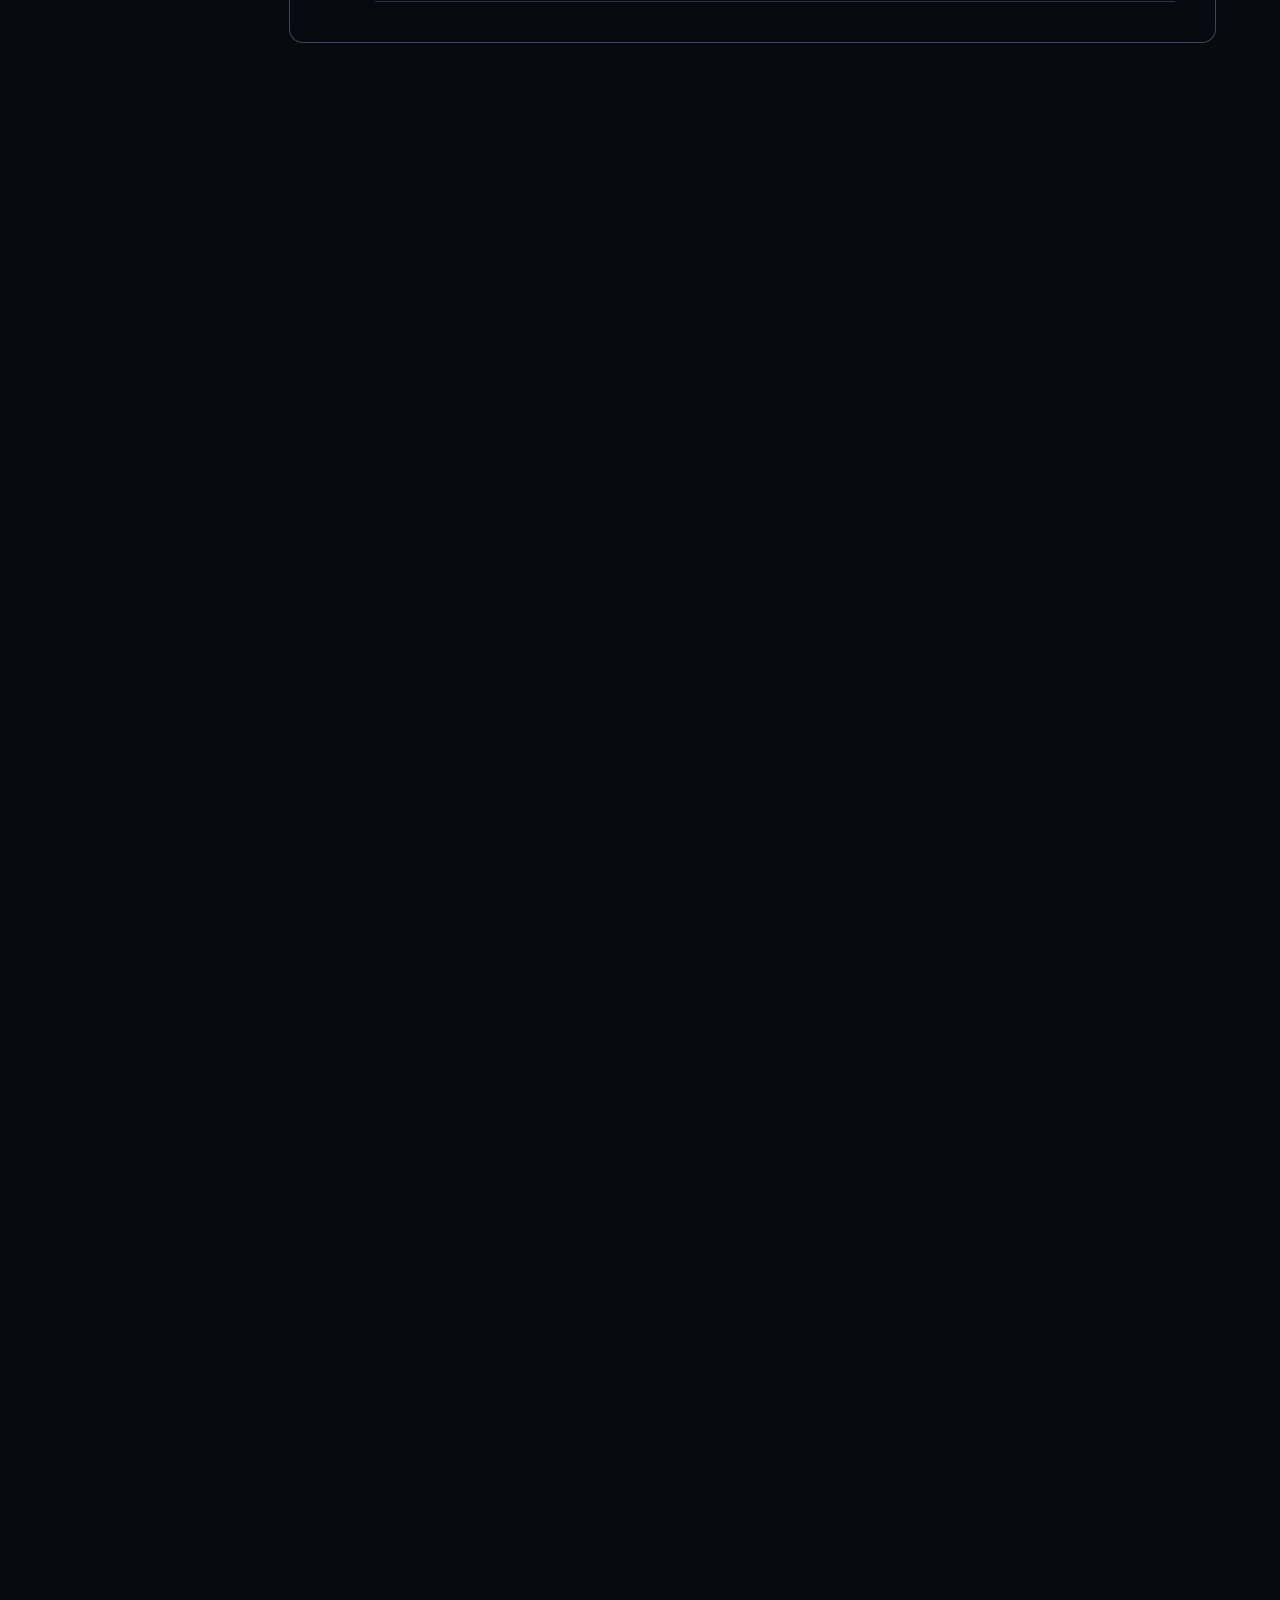
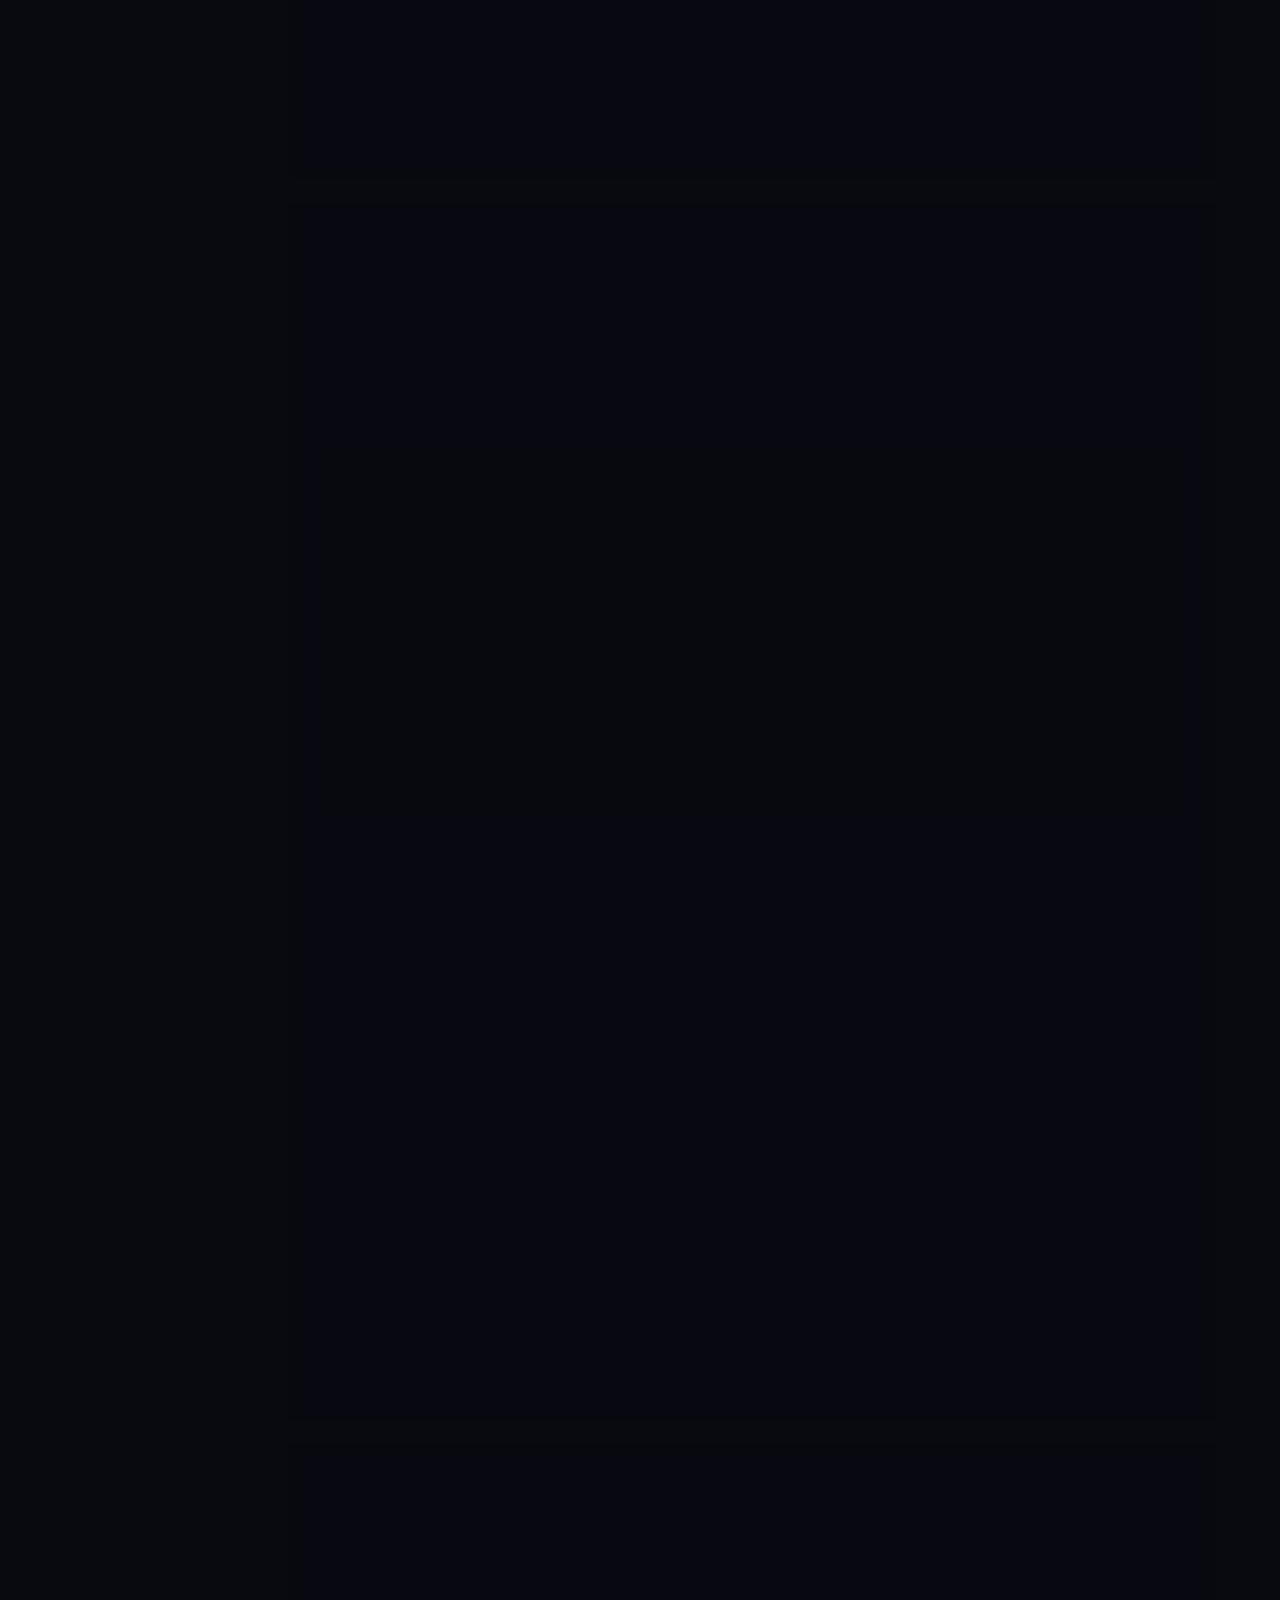
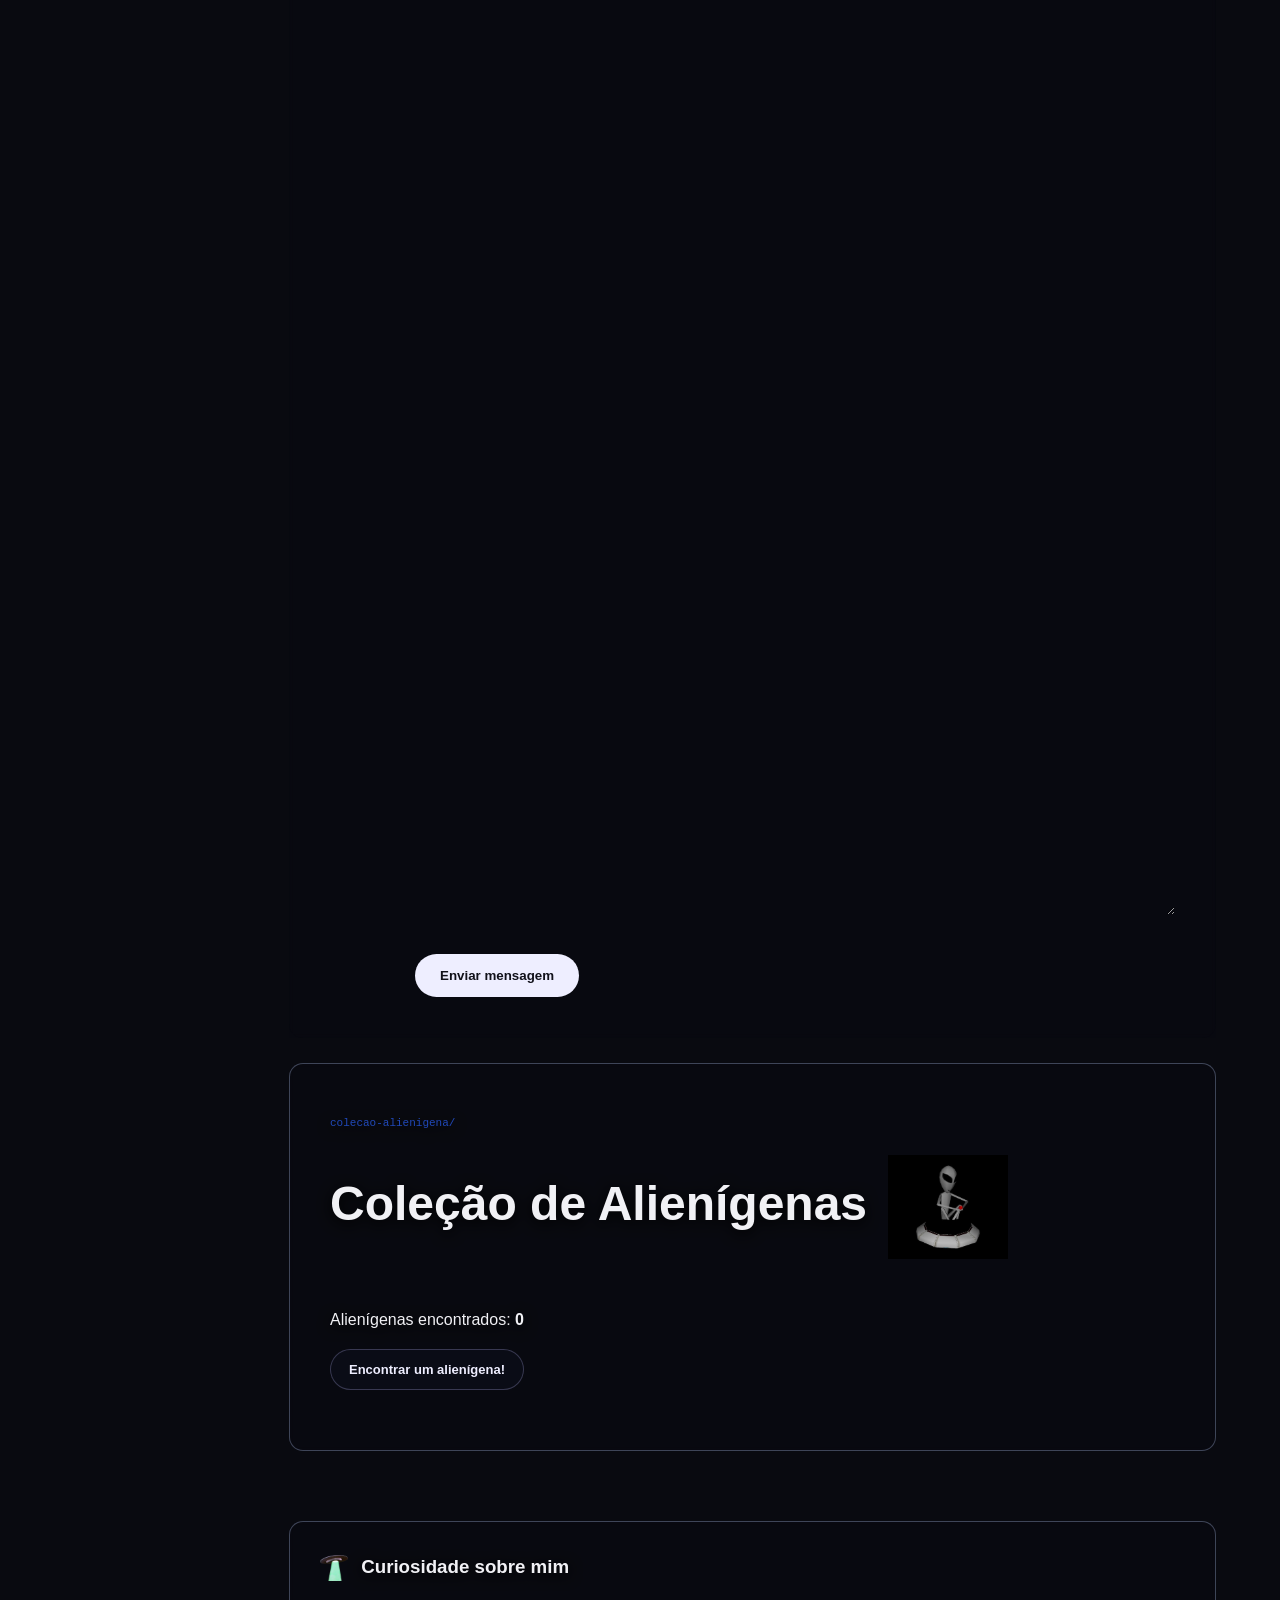
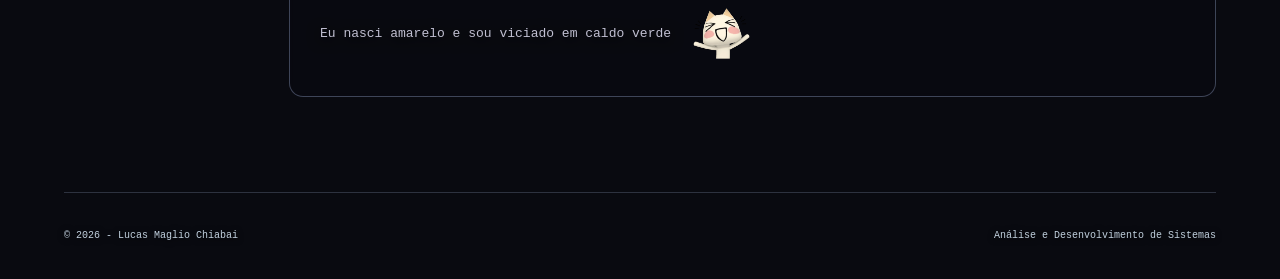
==== commit fca3d8f1: "Update index.html" ====
--- a/docs/index.html
+++ b/docs/index.html
@@ -54,7 +54,7 @@
             <!-- BOTÕES DE INTERATIVIDADE -->
             <div class="botoes">
               <button class="botao-js" onclick="apresentacao()">
-                Um pouco de mim
+                Lembrete diário
               </button>
 
               <button class="botao-js" onclick="alterarTitulo()">
--- a/docs/css/style.css
+++ b/docs/css/style.css
@@ -8,6 +8,10 @@
 
 html {
   scroll-behavior: smooth;
+}
+
+.ads {
+    color: #314a9b;
 }
 
 body {
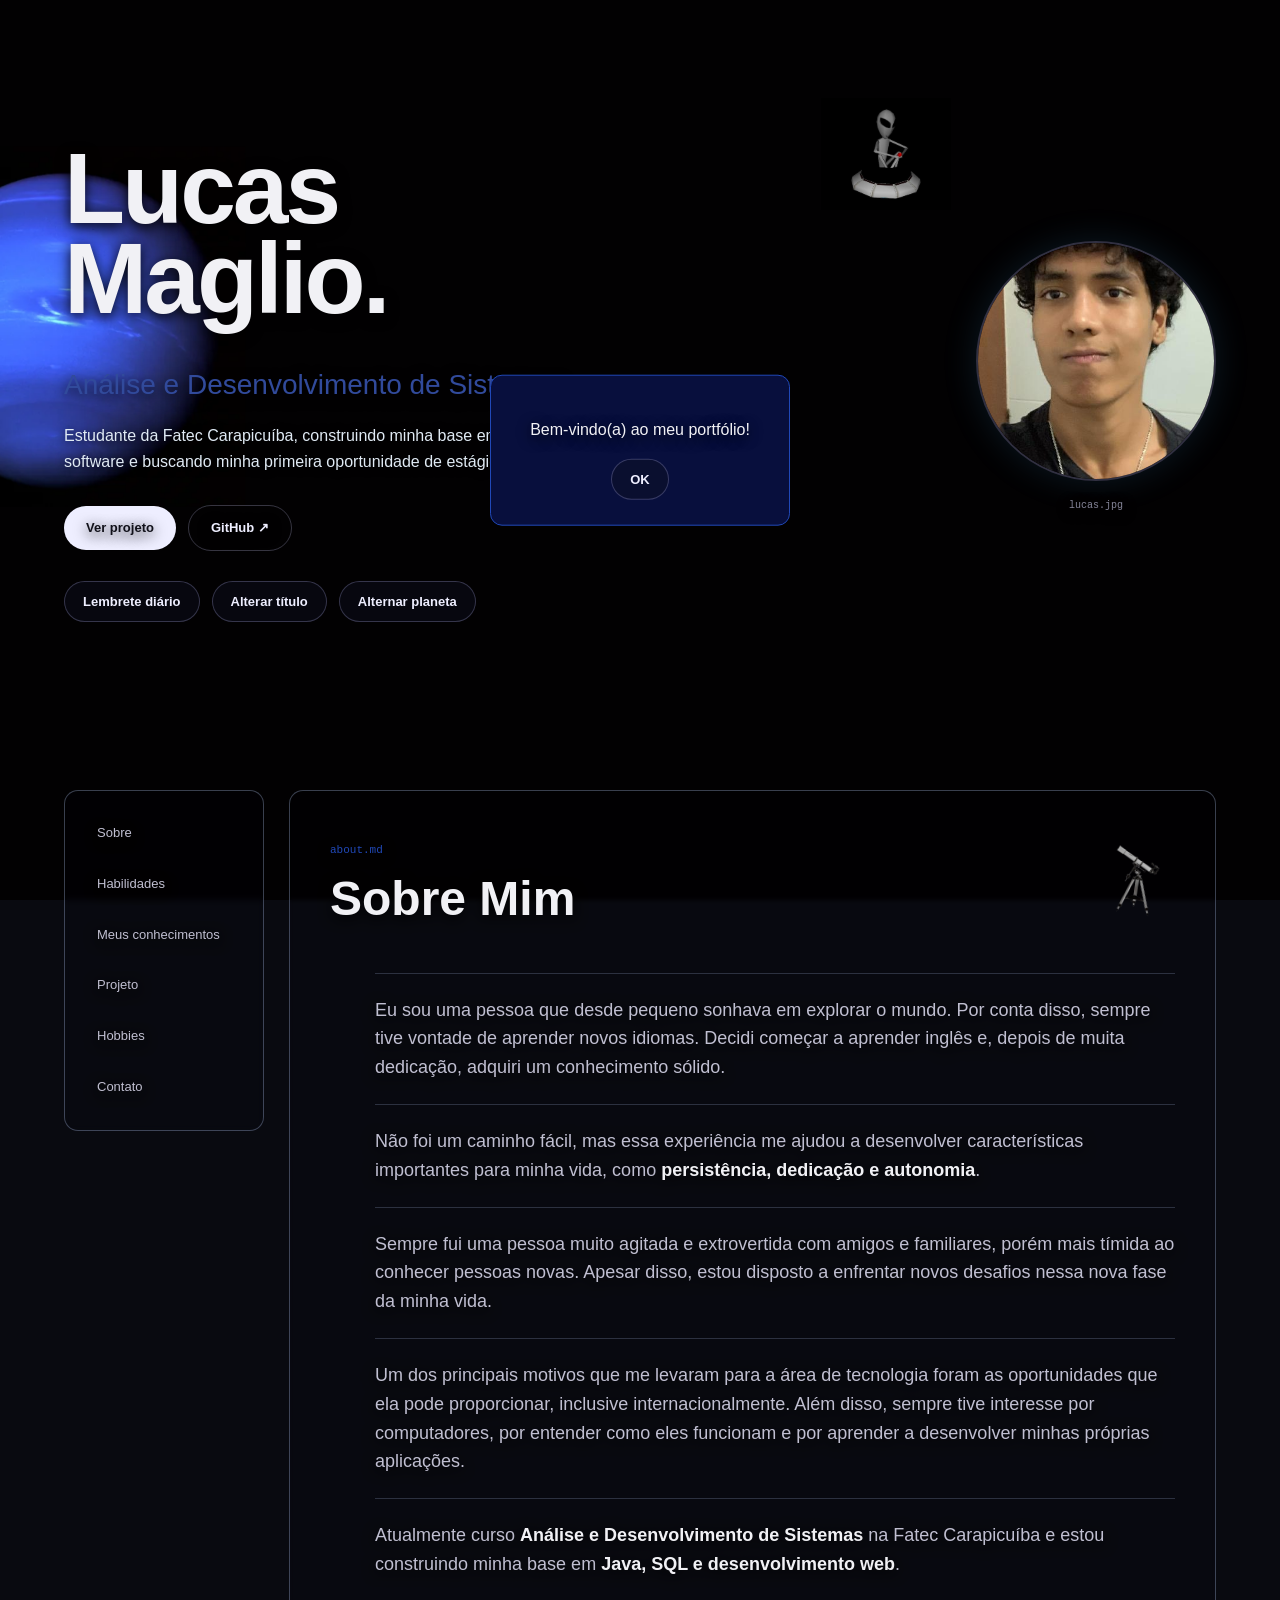
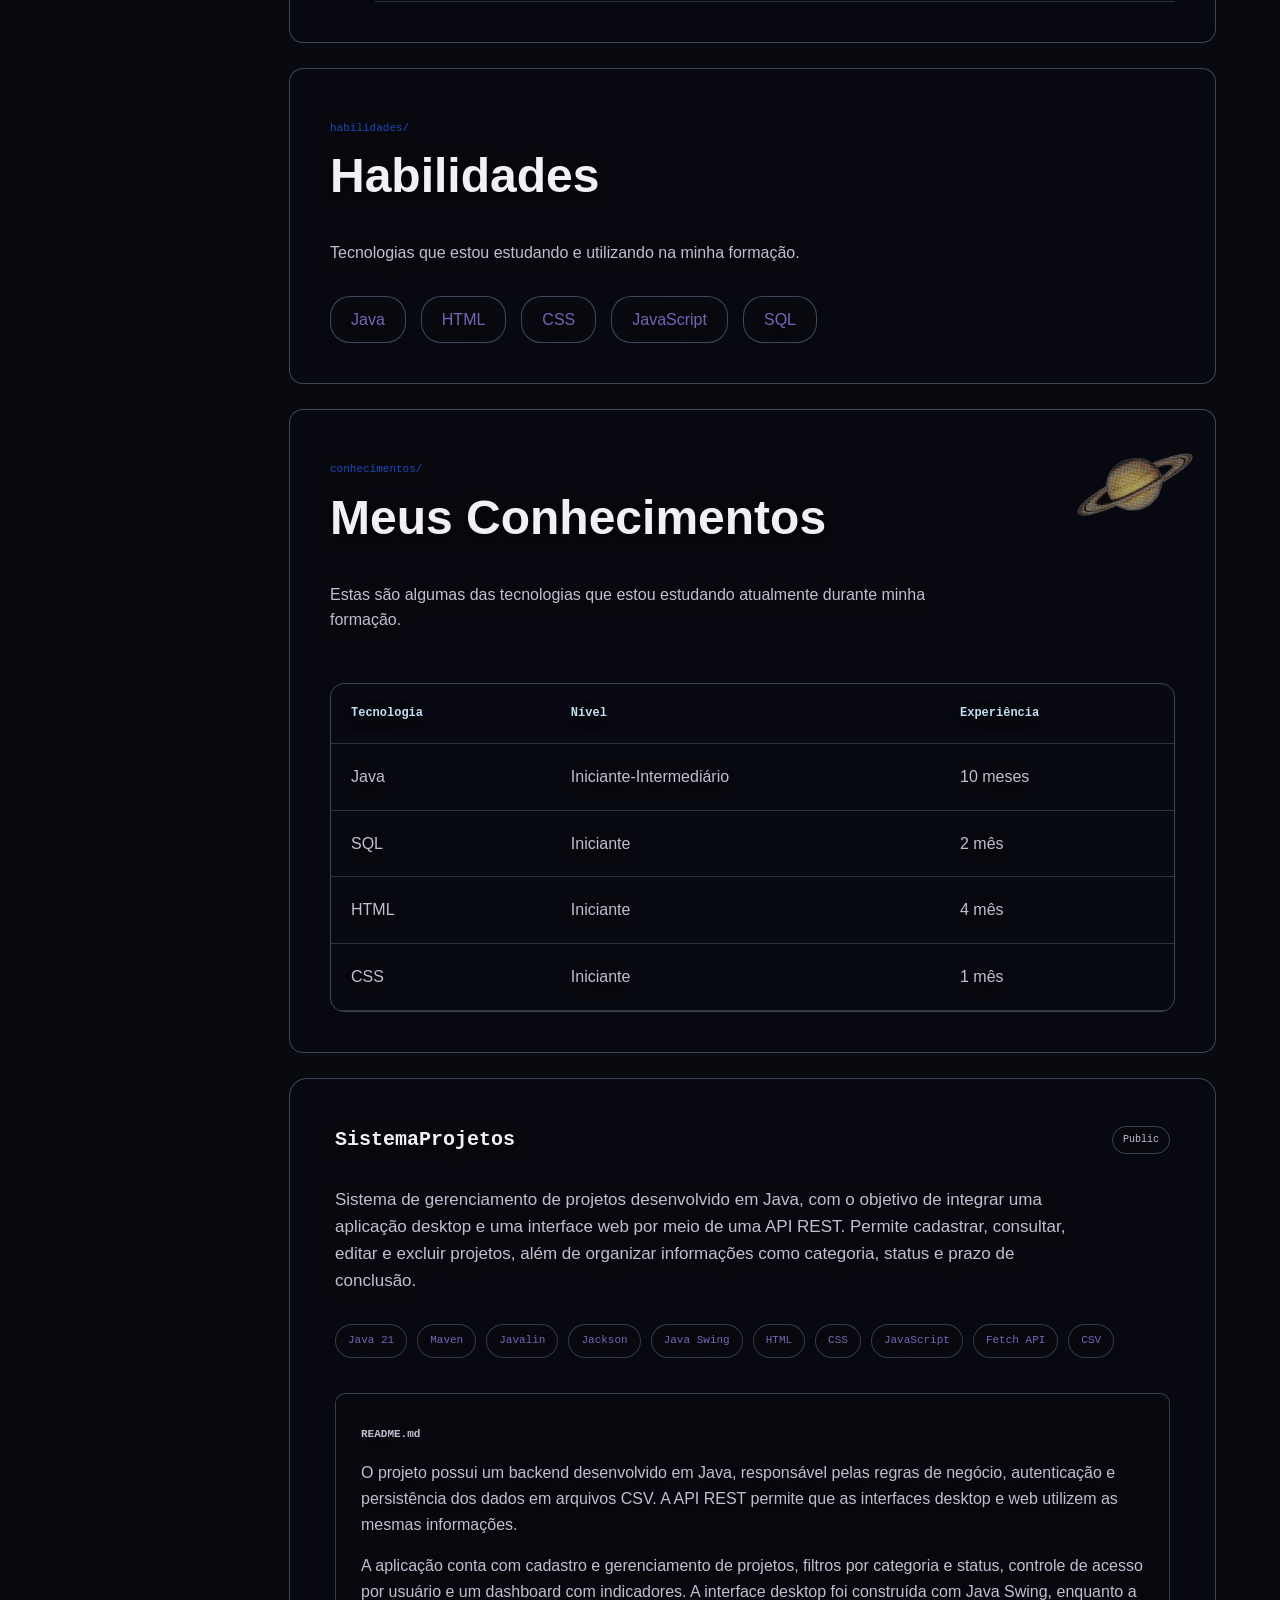
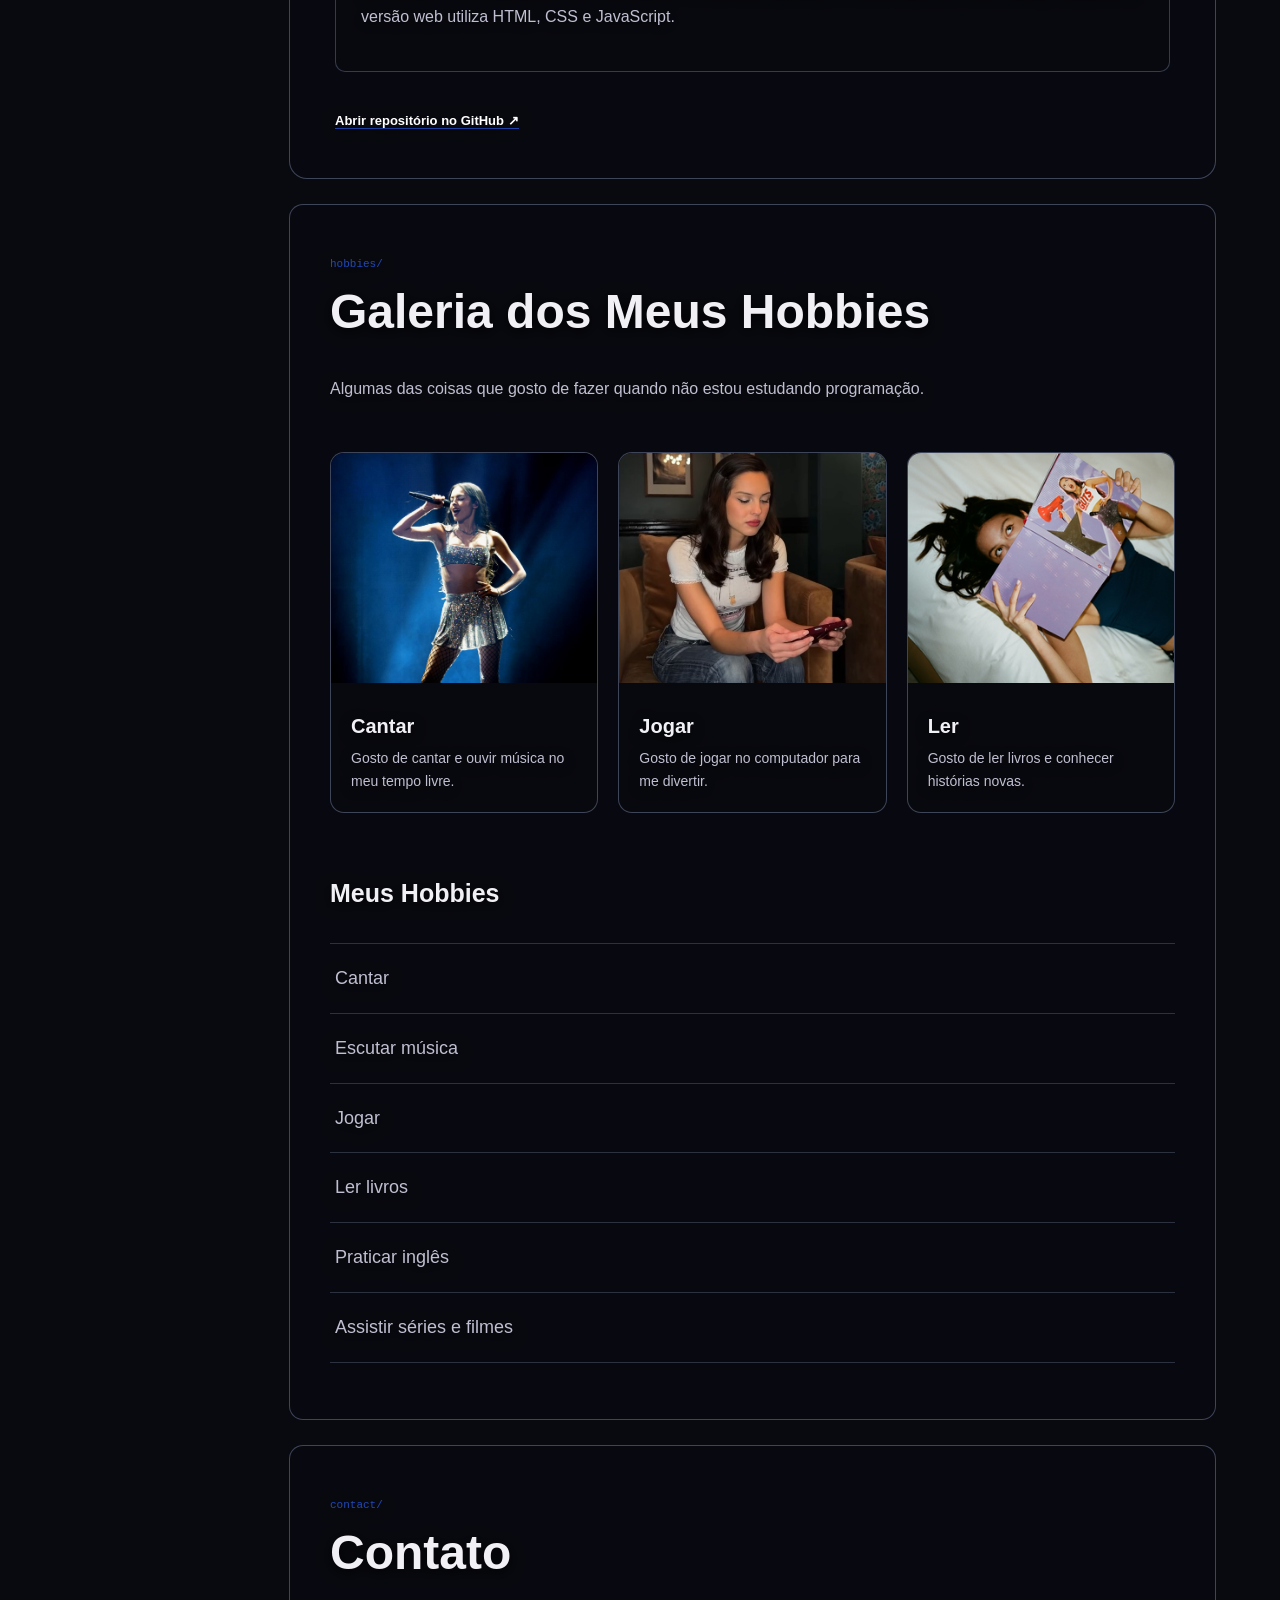
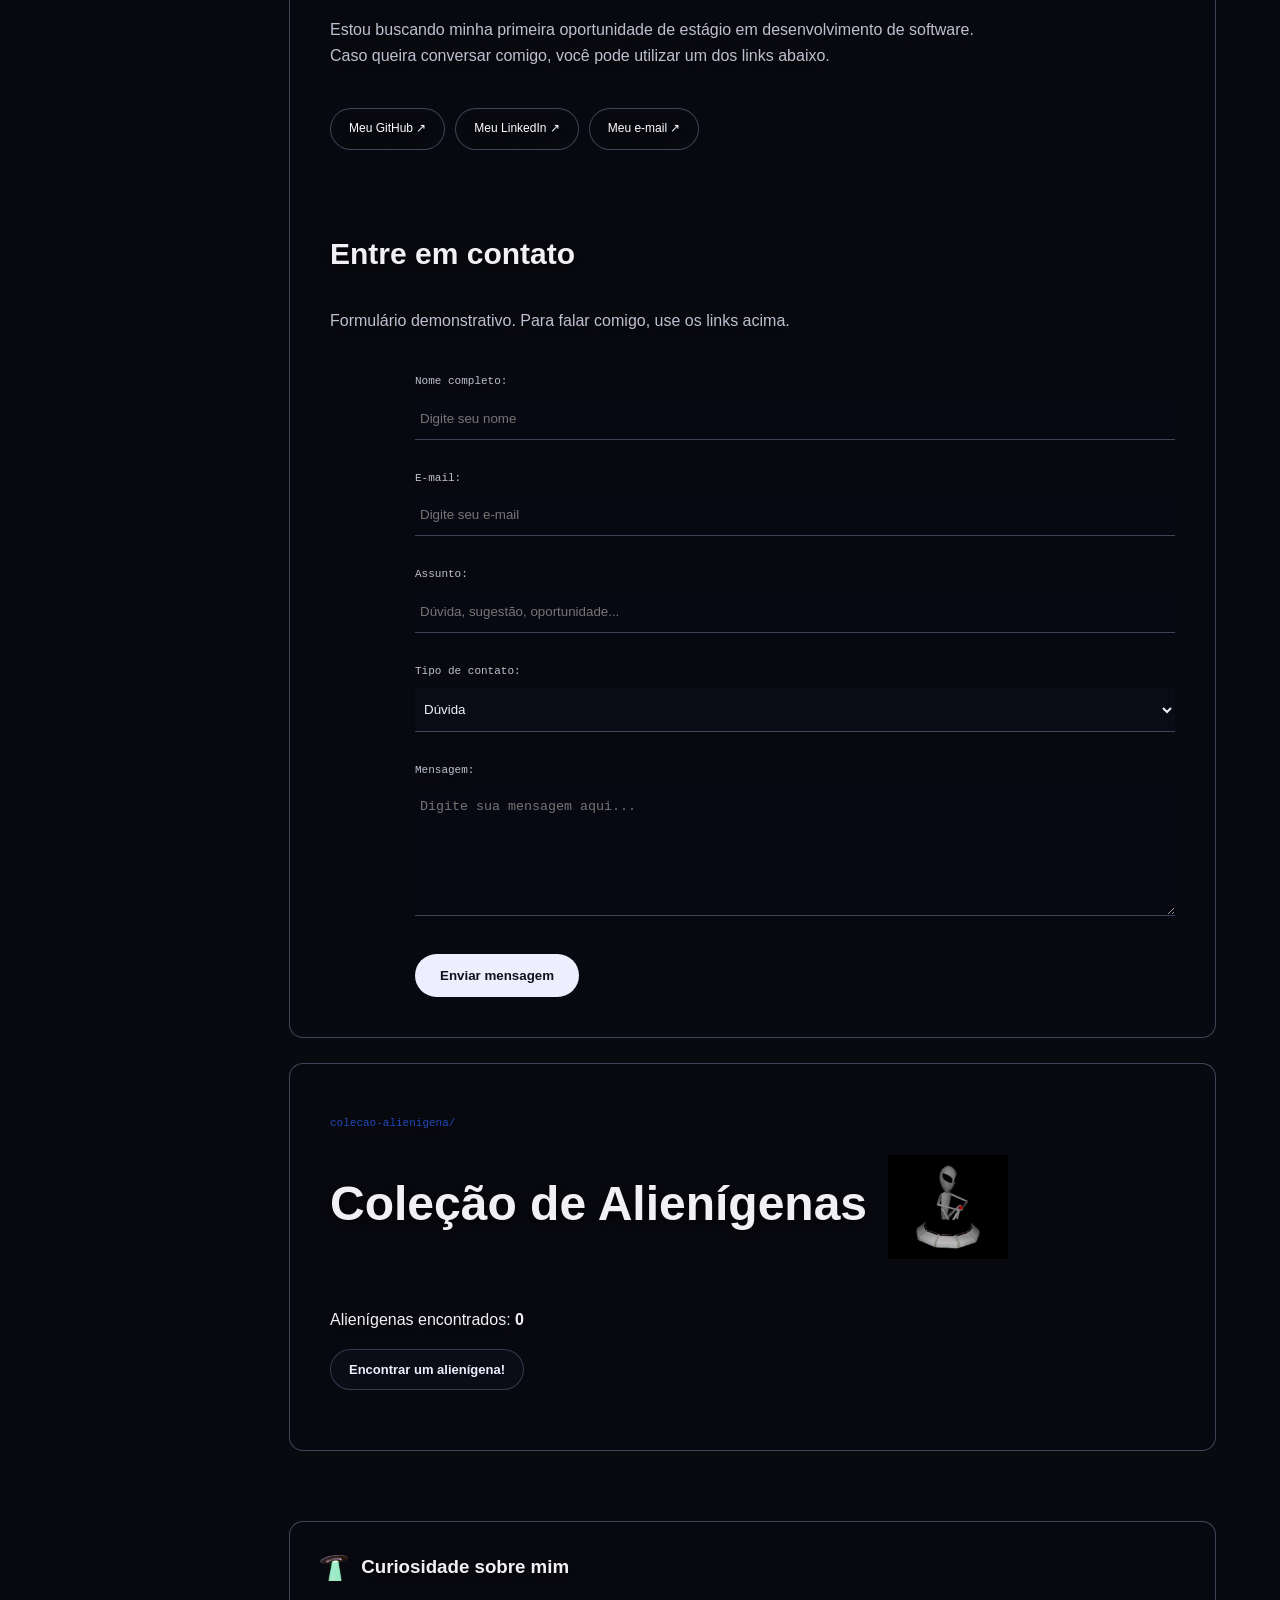
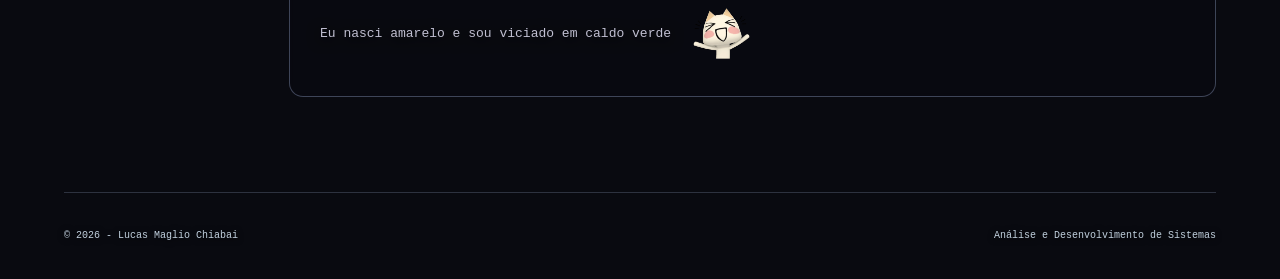
==== commit 4570a21c: "Update index.html" ====
--- a/docs/index.html
+++ b/docs/index.html
@@ -61,7 +61,7 @@
                 Alterar título
               </button>
 
-              <button class="botao-js" onclick="alternarTema()">
+              <button class="botao-js" id="botao-planeta" onclick="alternarTema()">
                 Alternar planeta
               </button>
             </div>
